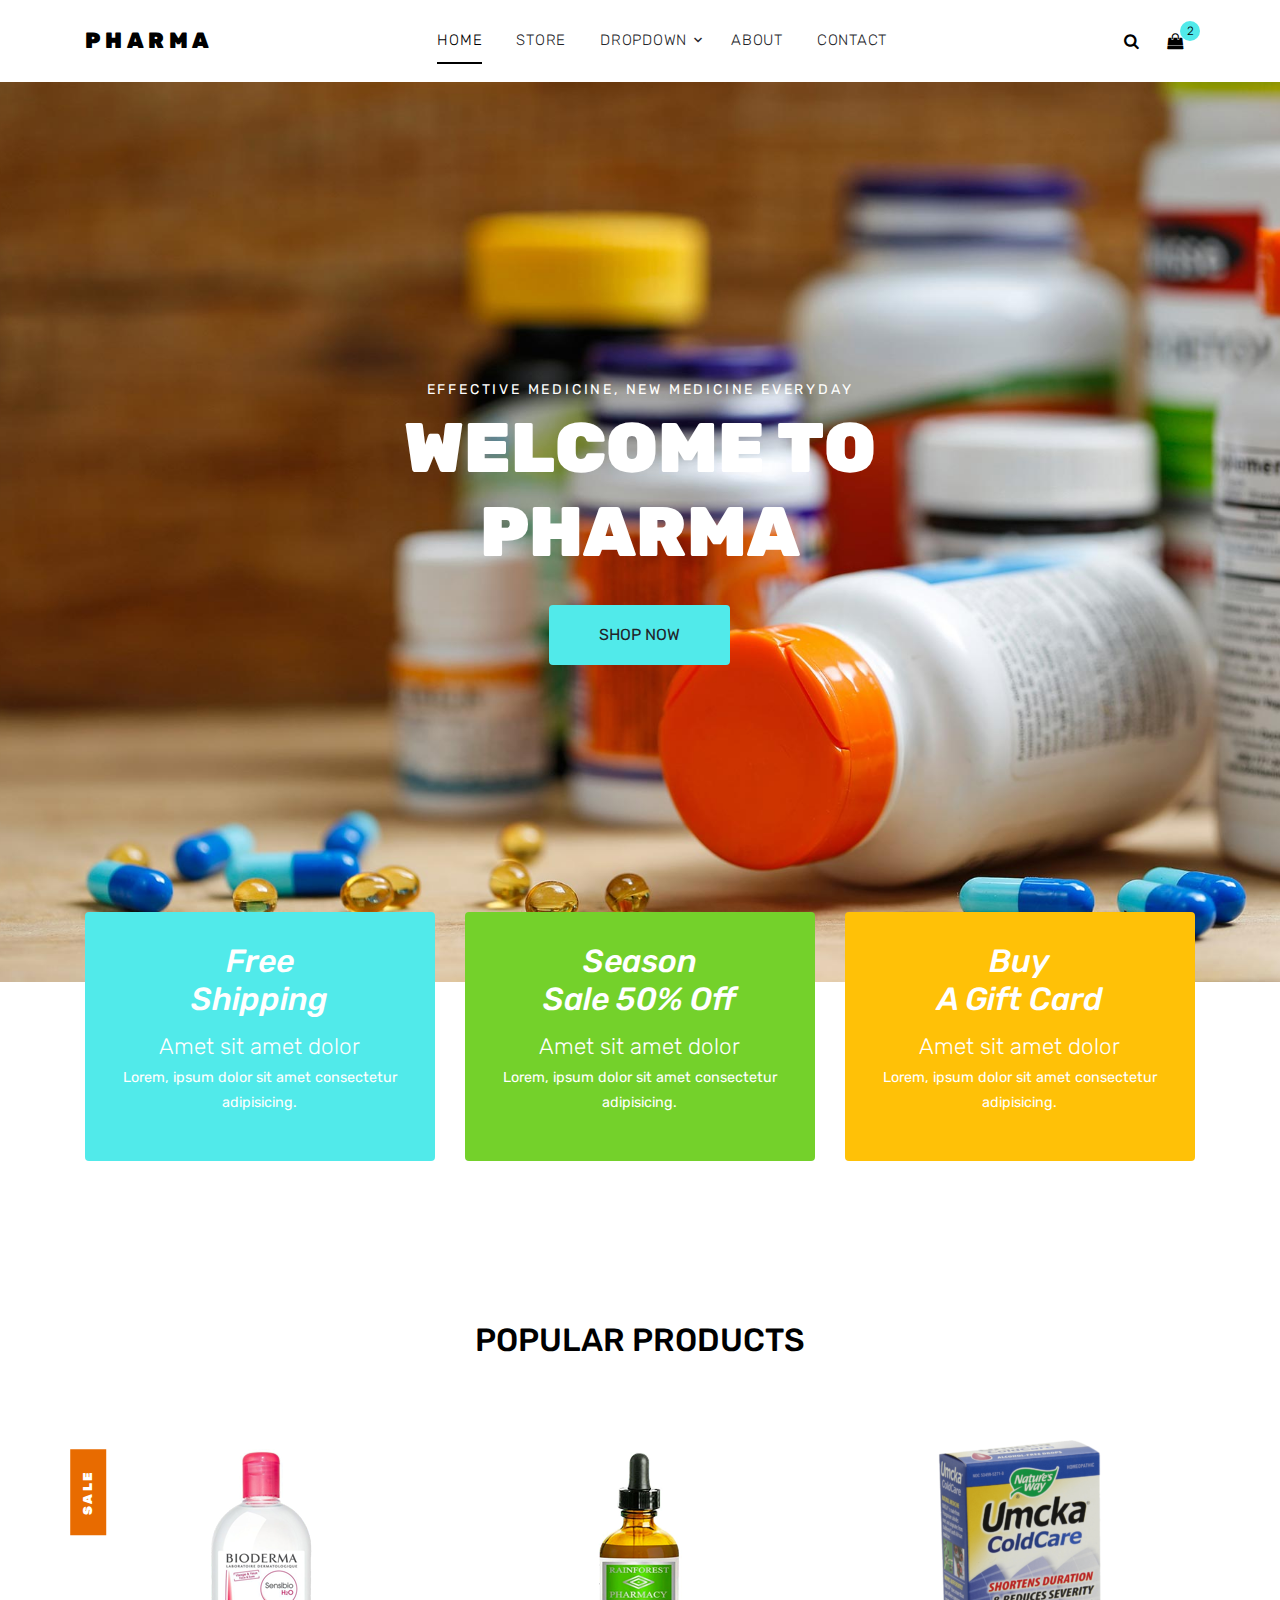
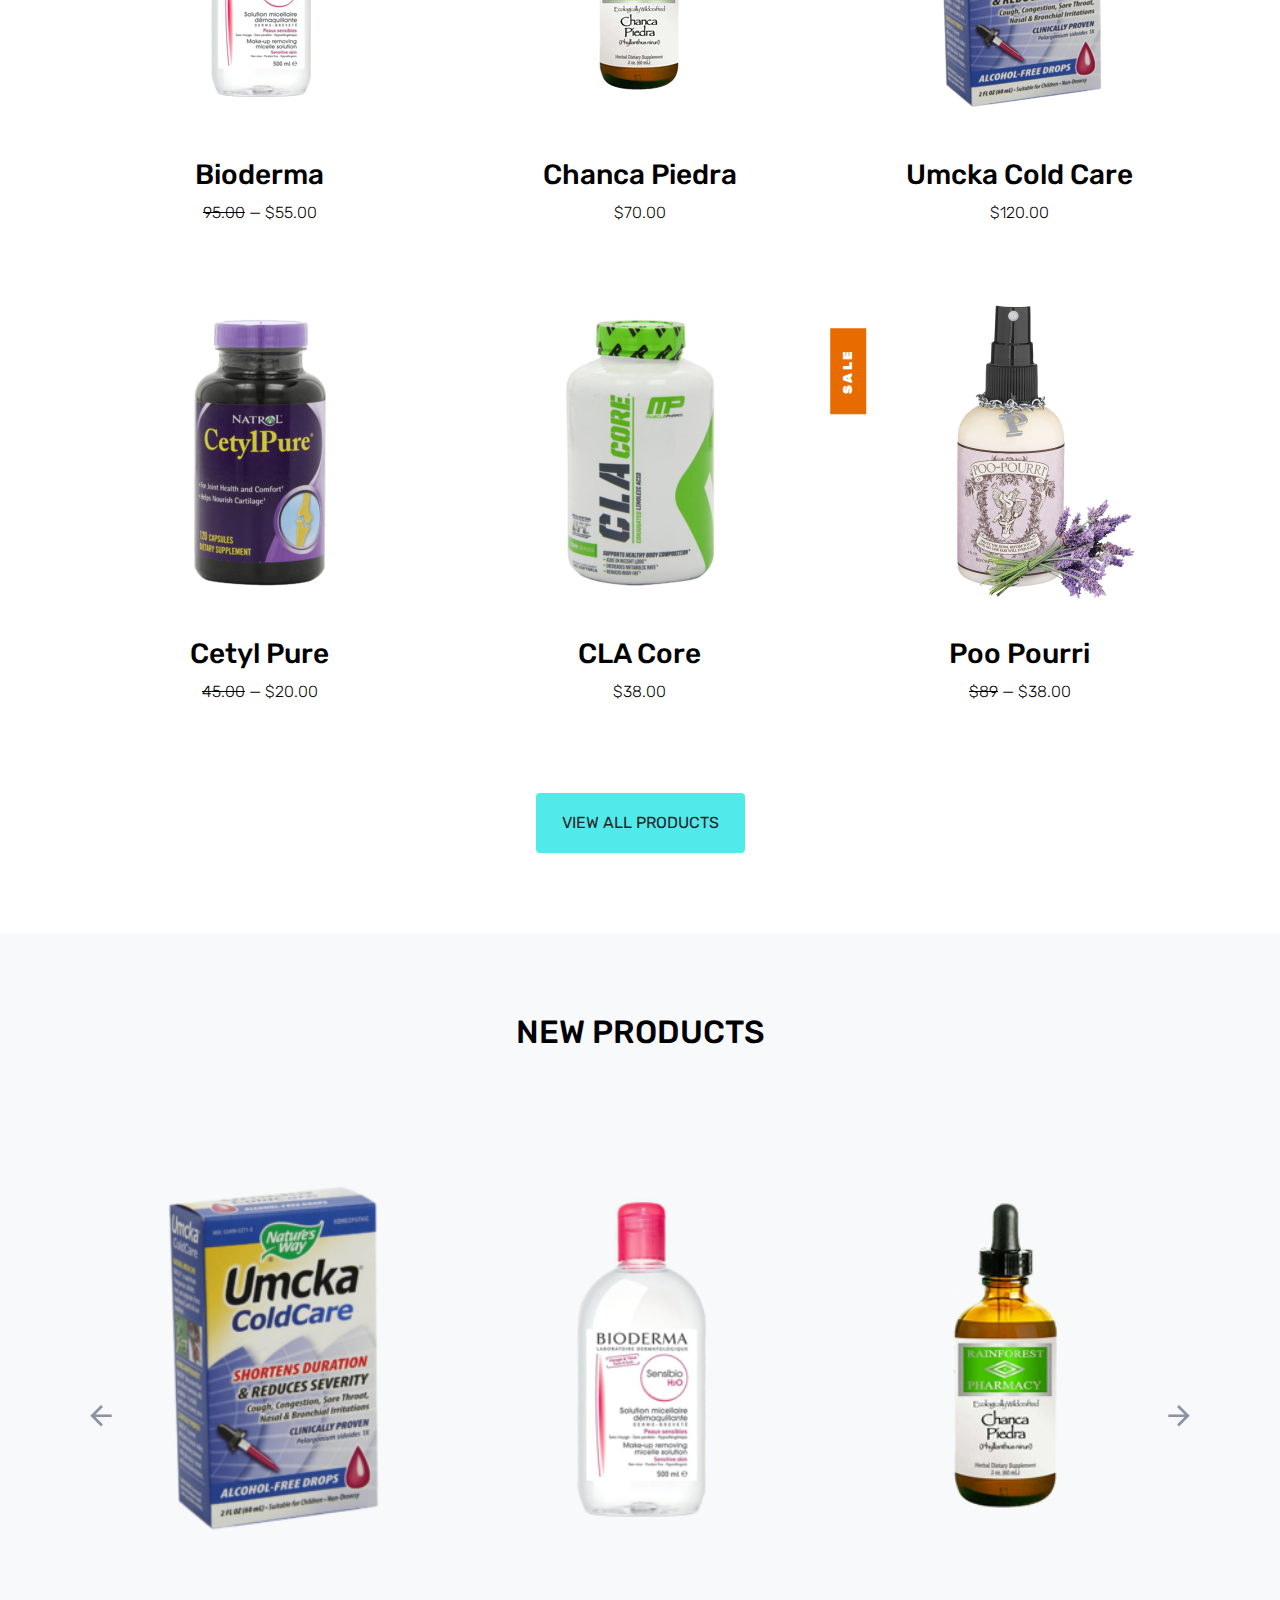
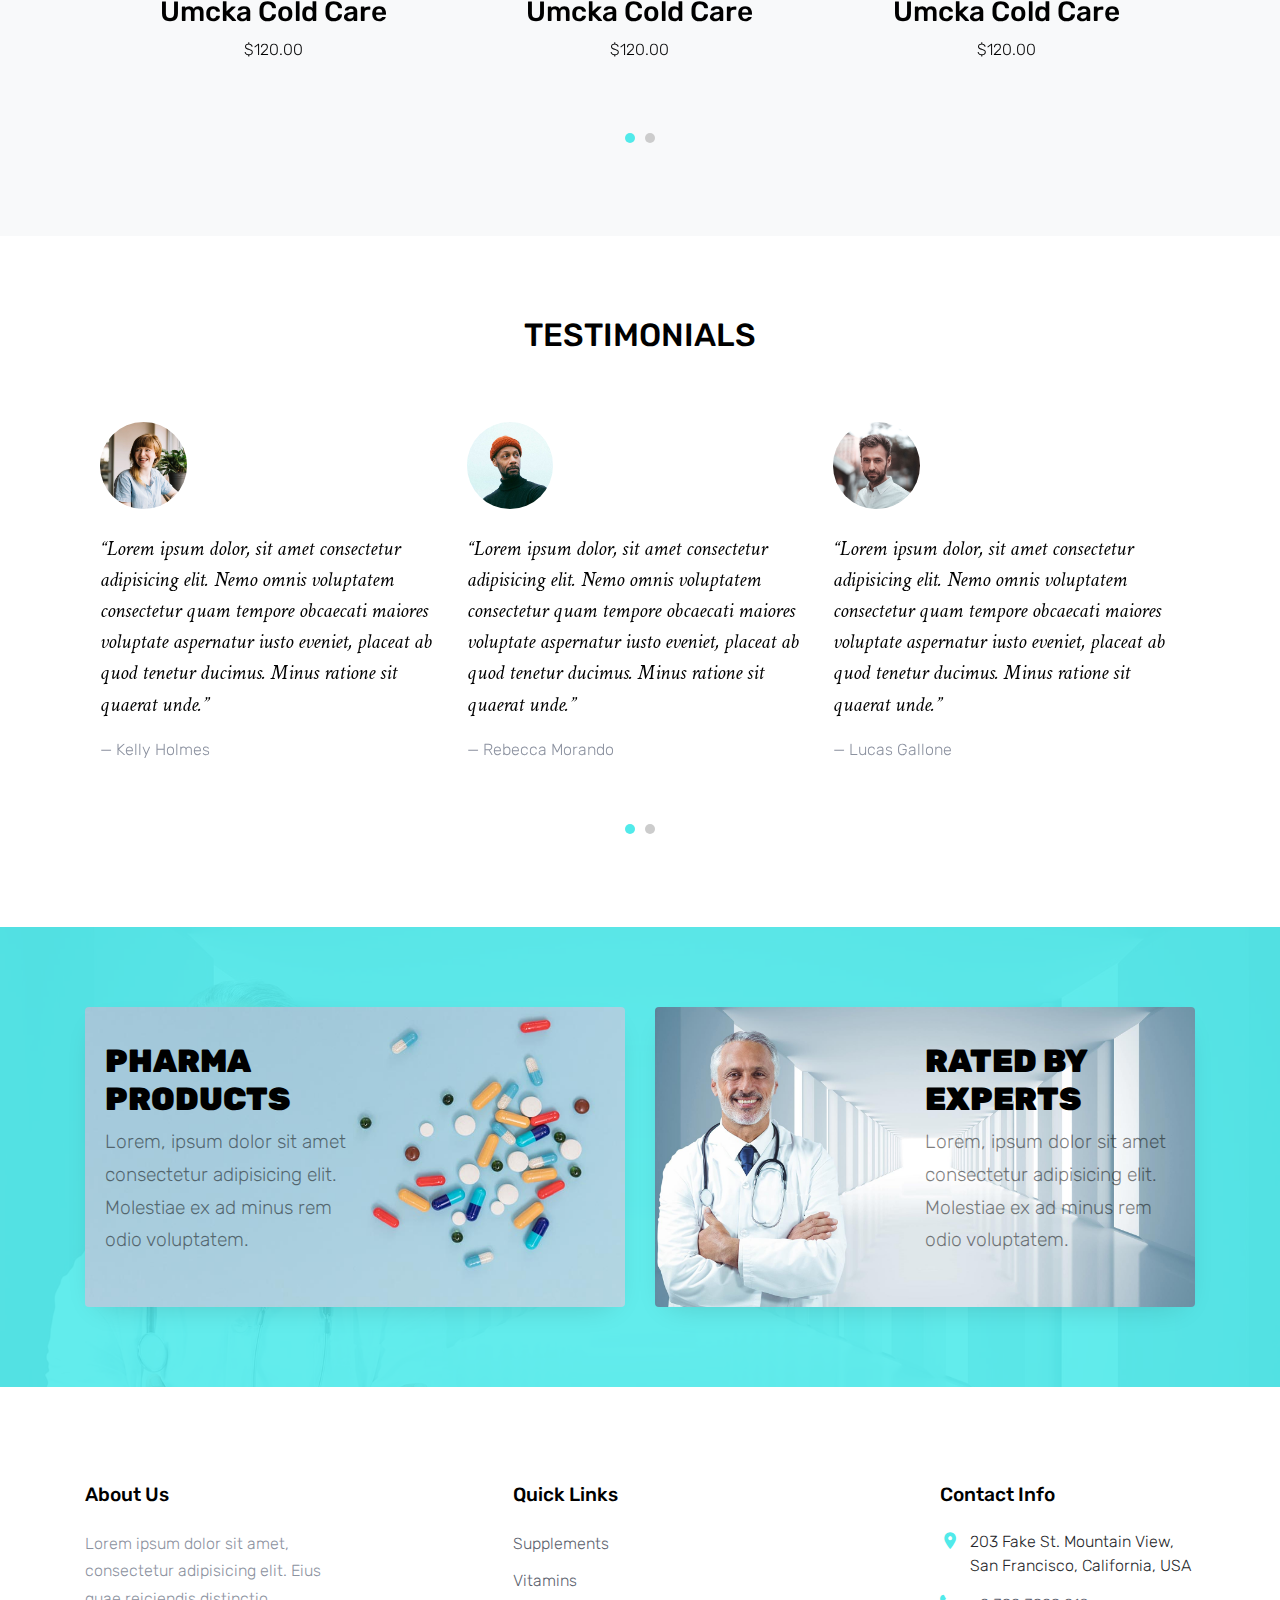
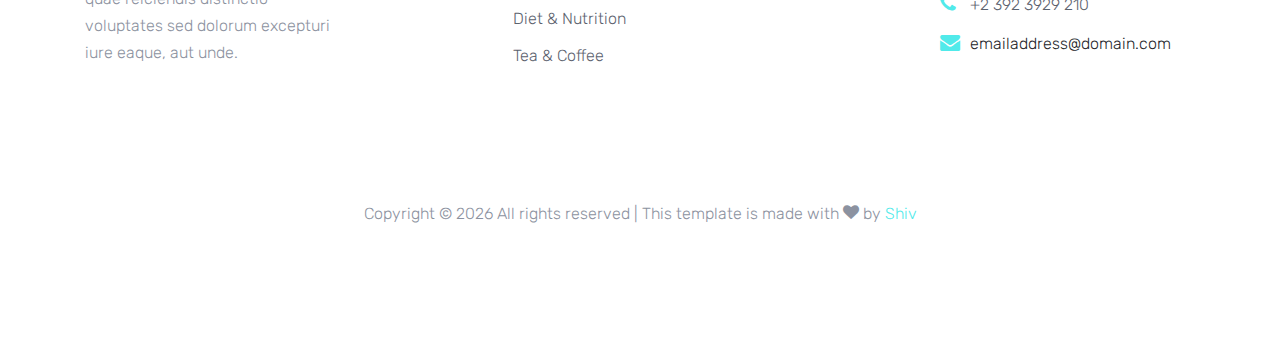
==== index.html @ 0d57f51a "initial commit" ====
<!DOCTYPE html>
<html lang="en">

<head>
  <title>Pharma &mdash;  Template</title>
  <meta charset="utf-8">
  <meta name="viewport" content="width=device-width, initial-scale=1, shrink-to-fit=no">

  <link href="https://fonts.googleapis.com/css?family=Rubik:400,700|Crimson+Text:400,400i" rel="stylesheet">
  <link rel="stylesheet" href="fonts/icomoon/style.css">

  <link rel="stylesheet" href="css/bootstrap.min.css">
  <link rel="stylesheet" href="css/magnific-popup.css">
  <link rel="stylesheet" href="css/jquery-ui.css">
  <link rel="stylesheet" href="css/owl.carousel.min.css">
  <link rel="stylesheet" href="css/owl.theme.default.min.css">


  <link rel="stylesheet" href="css/aos.css">

  <link rel="stylesheet" href="css/style.css">

</head>

<body>

  <div class="site-wrap">


    <div class="site-navbar py-2">

      <div class="search-wrap">
        <div class="container">
          <a href="#" class="search-close js-search-close"><span class="icon-close2"></span></a>
          <form action="#" method="post">
            <input type="text" class="form-control" placeholder="Search keyword and hit enter...">
          </form>
        </div>
      </div>

      <div class="container">
        <div class="d-flex align-items-center justify-content-between">
          <div class="logo">
            <div class="site-logo">
              <a href="index.html" class="js-logo-clone">Pharma</a>
            </div>
          </div>
          <div class="main-nav d-none d-lg-block">
            <nav class="site-navigation text-right text-md-center" role="navigation">
              <ul class="site-menu js-clone-nav d-none d-lg-block">
                <li class="active"><a href="index.html">Home</a></li>
                <li><a href="shop.html">Store</a></li>
                <li class="has-children">
                  <a href="#">Dropdown</a>
                  <ul class="dropdown">
                    <li><a href="#">Supplements</a></li>
                    <li class="has-children">
                      <a href="#">Vitamins</a>
                      <ul class="dropdown">
                        <li><a href="#">Supplements</a></li>
                        <li><a href="#">Vitamins</a></li>
                        <li><a href="#">Diet &amp; Nutrition</a></li>
                        <li><a href="#">Tea &amp; Coffee</a></li>
                      </ul>
                    </li>
                    <li><a href="#">Diet &amp; Nutrition</a></li>
                    <li><a href="#">Tea &amp; Coffee</a></li>
                    
                  </ul>
                </li>
                <li><a href="about.html">About</a></li>
                <li><a href="contact.html">Contact</a></li>
              </ul>
            </nav>
          </div>
          <div class="icons">
            <a href="#" class="icons-btn d-inline-block js-search-open"><span class="icon-search"></span></a>
            <a href="cart.html" class="icons-btn d-inline-block bag">
              <span class="icon-shopping-bag"></span>
              <span class="number">2</span>
            </a>
            <a href="#" class="site-menu-toggle js-menu-toggle ml-3 d-inline-block d-lg-none"><span
                class="icon-menu"></span></a>
          </div>
        </div>
      </div>
    </div>

    <div class="site-blocks-cover" style="background-image: url('images/hero_1.jpg');">
      <div class="container">
        <div class="row">
          <div class="col-lg-7 mx-auto order-lg-2 align-self-center">
            <div class="site-block-cover-content text-center">
              <h2 class="sub-title">Effective Medicine, New Medicine Everyday</h2>
              <h1>Welcome To Pharma</h1>
              <p>
                <a href="#" class="btn btn-primary px-5 py-3">Shop Now</a>
              </p>
            </div>
          </div>
        </div>
      </div>
    </div>

    <div class="site-section">
      <div class="container">
        <div class="row align-items-stretch section-overlap">
          <div class="col-md-6 col-lg-4 mb-4 mb-lg-0">
            <div class="banner-wrap bg-primary h-100">
              <a href="#" class="h-100">
                <h5>Free <br> Shipping</h5>
                <p>
                  Amet sit amet dolor
                  <strong>Lorem, ipsum dolor sit amet consectetur adipisicing.</strong>
                </p>
              </a>
            </div>
          </div>
          <div class="col-md-6 col-lg-4 mb-4 mb-lg-0">
            <div class="banner-wrap h-100">
              <a href="#" class="h-100">
                <h5>Season <br> Sale 50% Off</h5>
                <p>
                  Amet sit amet dolor
                  <strong>Lorem, ipsum dolor sit amet consectetur adipisicing.</strong>
                </p>
              </a>
            </div>
          </div>
          <div class="col-md-6 col-lg-4 mb-4 mb-lg-0">
            <div class="banner-wrap bg-warning h-100">
              <a href="#" class="h-100">
                <h5>Buy <br> A Gift Card</h5>
                <p>
                  Amet sit amet dolor
                  <strong>Lorem, ipsum dolor sit amet consectetur adipisicing.</strong>
                </p>
              </a>
            </div>
          </div>

        </div>
      </div>
    </div>

    <div class="site-section">
      <div class="container">
        <div class="row">
          <div class="title-section text-center col-12">
            <h2 class="text-uppercase">Popular Products</h2>
          </div>
        </div>

        <div class="row">
          <div class="col-sm-6 col-lg-4 text-center item mb-4">
            <span class="tag">Sale</span>
            <a href="shop-single.html"> <img src="images/product_01.png" alt="Image"></a>
            <h3 class="text-dark"><a href="shop-single.html">Bioderma</a></h3>
            <p class="price"><del>95.00</del> &mdash; $55.00</p>
          </div>
          <div class="col-sm-6 col-lg-4 text-center item mb-4">
            <a href="shop-single.html"> <img src="images/product_02.png" alt="Image"></a>
            <h3 class="text-dark"><a href="shop-single.html">Chanca Piedra</a></h3>
            <p class="price">$70.00</p>
          </div>
          <div class="col-sm-6 col-lg-4 text-center item mb-4">
            <a href="shop-single.html"> <img src="images/product_03.png" alt="Image"></a>
            <h3 class="text-dark"><a href="shop-single.html">Umcka Cold Care</a></h3>
            <p class="price">$120.00</p>
          </div>

          <div class="col-sm-6 col-lg-4 text-center item mb-4">

            <a href="shop-single.html"> <img src="images/product_04.png" alt="Image"></a>
            <h3 class="text-dark"><a href="shop-single.html">Cetyl Pure</a></h3>
            <p class="price"><del>45.00</del> &mdash; $20.00</p>
          </div>
          <div class="col-sm-6 col-lg-4 text-center item mb-4">
            <a href="shop-single.html"> <img src="images/product_05.png" alt="Image"></a>
            <h3 class="text-dark"><a href="shop-single.html">CLA Core</a></h3>
            <p class="price">$38.00</p>
          </div>
          <div class="col-sm-6 col-lg-4 text-center item mb-4">
            <span class="tag">Sale</span>
            <a href="shop-single.html"> <img src="images/product_06.png" alt="Image"></a>
            <h3 class="text-dark"><a href="shop-single.html">Poo Pourri</a></h3>
            <p class="price"><del>$89</del> &mdash; $38.00</p>
          </div>
        </div>
        <div class="row mt-5">
          <div class="col-12 text-center">
            <a href="shop.html" class="btn btn-primary px-4 py-3">View All Products</a>
          </div>
        </div>
      </div>
    </div>

    
    <div class="site-section bg-light">
      <div class="container">
        <div class="row">
          <div class="title-section text-center col-12">
            <h2 class="text-uppercase">New Products</h2>
          </div>
        </div>
        <div class="row">
          <div class="col-md-12 block-3 products-wrap">
            <div class="nonloop-block-3 owl-carousel">

              <div class="text-center item mb-4">
                <a href="shop-single.html"> <img src="images/product_03.png" alt="Image"></a>
                <h3 class="text-dark"><a href="shop-single.html">Umcka Cold Care</a></h3>
                <p class="price">$120.00</p>
              </div>

              <div class="text-center item mb-4">
                <a href="shop-single.html"> <img src="images/product_01.png" alt="Image"></a>
                <h3 class="text-dark"><a href="shop-single.html">Umcka Cold Care</a></h3>
                <p class="price">$120.00</p>
              </div>

              <div class="text-center item mb-4">
                <a href="shop-single.html"> <img src="images/product_02.png" alt="Image"></a>
                <h3 class="text-dark"><a href="shop-single.html">Umcka Cold Care</a></h3>
                <p class="price">$120.00</p>
              </div>

              <div class="text-center item mb-4">
                <a href="shop-single.html"> <img src="images/product_04.png" alt="Image"></a>
                <h3 class="text-dark"><a href="shop-single.html">Umcka Cold Care</a></h3>
                <p class="price">$120.00</p>
              </div>

            </div>
          </div>
        </div>
      </div>
    </div>

    <div class="site-section">
      <div class="container">
        <div class="row">
          <div class="title-section text-center col-12">
            <h2 class="text-uppercase">Testimonials</h2>
          </div>
        </div>
        <div class="row">
          <div class="col-md-12 block-3 products-wrap">
            <div class="nonloop-block-3 no-direction owl-carousel">
        
              <div class="testimony">
                <blockquote>
                  <img src="images/person_1.jpg" alt="Image" class="img-fluid w-25 mb-4 rounded-circle">
                  <p>&ldquo;Lorem ipsum dolor, sit amet consectetur adipisicing elit. Nemo omnis voluptatem consectetur quam tempore obcaecati maiores voluptate aspernatur iusto eveniet, placeat ab quod tenetur ducimus. Minus ratione sit quaerat unde.&rdquo;</p>
                </blockquote>

                <p>&mdash; Kelly Holmes</p>
              </div>
        
              <div class="testimony">
                <blockquote>
                  <img src="images/person_2.jpg" alt="Image" class="img-fluid w-25 mb-4 rounded-circle">
                  <p>&ldquo;Lorem ipsum dolor, sit amet consectetur adipisicing elit. Nemo omnis voluptatem consectetur quam tempore
                    obcaecati maiores voluptate aspernatur iusto eveniet, placeat ab quod tenetur ducimus. Minus ratione sit quaerat
                    unde.&rdquo;</p>
                </blockquote>
              
                <p>&mdash; Rebecca Morando</p>
              </div>
        
              <div class="testimony">
                <blockquote>
                  <img src="images/person_3.jpg" alt="Image" class="img-fluid w-25 mb-4 rounded-circle">
                  <p>&ldquo;Lorem ipsum dolor, sit amet consectetur adipisicing elit. Nemo omnis voluptatem consectetur quam tempore
                    obcaecati maiores voluptate aspernatur iusto eveniet, placeat ab quod tenetur ducimus. Minus ratione sit quaerat
                    unde.&rdquo;</p>
                </blockquote>
              
                <p>&mdash; Lucas Gallone</p>
              </div>
        
              <div class="testimony">
                <blockquote>
                  <img src="images/person_4.jpg" alt="Image" class="img-fluid w-25 mb-4 rounded-circle">
                  <p>&ldquo;Lorem ipsum dolor, sit amet consectetur adipisicing elit. Nemo omnis voluptatem consectetur quam tempore
                    obcaecati maiores voluptate aspernatur iusto eveniet, placeat ab quod tenetur ducimus. Minus ratione sit quaerat
                    unde.&rdquo;</p>
                </blockquote>
              
                <p>&mdash; Andrew Neel</p>
              </div>
        
            </div>
          </div>
        </div>
      </div>
    </div>

    <div class="site-section bg-secondary bg-image" style="background-image: url('images/bg_2.jpg');">
      <div class="container">
        <div class="row align-items-stretch">
          <div class="col-lg-6 mb-5 mb-lg-0">
            <a href="#" class="banner-1 h-100 d-flex" style="background-image: url('images/bg_1.jpg');">
              <div class="banner-1-inner align-self-center">
                <h2>Pharma Products</h2>
                <p>Lorem, ipsum dolor sit amet consectetur adipisicing elit. Molestiae ex ad minus rem odio voluptatem.
                </p>
              </div>
            </a>
          </div>
          <div class="col-lg-6 mb-5 mb-lg-0">
            <a href="#" class="banner-1 h-100 d-flex" style="background-image: url('images/bg_2.jpg');">
              <div class="banner-1-inner ml-auto  align-self-center">
                <h2>Rated by Experts</h2>
                <p>Lorem, ipsum dolor sit amet consectetur adipisicing elit. Molestiae ex ad minus rem odio voluptatem.
                </p>
              </div>
            </a>
          </div>
        </div>
      </div>
    </div>


    <footer class="site-footer">
      <div class="container">
        <div class="row">
          <div class="col-md-6 col-lg-3 mb-4 mb-lg-0">

            <div class="block-7">
              <h3 class="footer-heading mb-4">About Us</h3>
              <p>Lorem ipsum dolor sit amet, consectetur adipisicing elit. Eius quae reiciendis distinctio voluptates
                sed dolorum excepturi iure eaque, aut unde.</p>
            </div>

          </div>
          <div class="col-lg-3 mx-auto mb-5 mb-lg-0">
            <h3 class="footer-heading mb-4">Quick Links</h3>
            <ul class="list-unstyled">
              <li><a href="#">Supplements</a></li>
              <li><a href="#">Vitamins</a></li>
              <li><a href="#">Diet &amp; Nutrition</a></li>
              <li><a href="#">Tea &amp; Coffee</a></li>
            </ul>
          </div>

          <div class="col-md-6 col-lg-3">
            <div class="block-5 mb-5">
              <h3 class="footer-heading mb-4">Contact Info</h3>
              <ul class="list-unstyled">
                <li class="address">203 Fake St. Mountain View, San Francisco, California, USA</li>
                <li class="phone"><a href="tel://23923929210">+2 392 3929 210</a></li>
                <li class="email">emailaddress@domain.com</li>
              </ul>
            </div>


          </div>
        </div>
        <div class="row pt-5 mt-5 text-center">
          <div class="col-md-12">
            <p>
             
              Copyright &copy;
              <script>document.write(new Date().getFullYear());</script> All rights reserved | This template is made
              with <i class="icon-heart" aria-hidden="true"></i> by <a href="https://colorlib.com" target="_blank"
                class="text-primary">Shiv</a>
              
            </p>
          </div>

        </div>
      </div>
    </footer>
  </div>

  <script src="js/jquery-3.3.1.min.js"></script>
  <script src="js/jquery-ui.js"></script>
  <script src="js/popper.min.js"></script>
  <script src="js/bootstrap.min.js"></script>
  <script src="js/owl.carousel.min.js"></script>
  <script src="js/jquery.magnific-popup.min.js"></script>
  <script src="js/aos.js"></script>

  <script src="js/main.js"></script>

</body>

</html>
---- fonts/icomoon/style.css ----
@font-face {
  font-family: 'icomoon';
  src:  url('fonts/icomoon.eot?10si43');
  src:  url('fonts/icomoon.eot?10si43#iefix') format('embedded-opentype'),
    url('fonts/icomoon.ttf?10si43') format('truetype'),
    url('fonts/icomoon.woff?10si43') format('woff'),
    url('fonts/icomoon.svg?10si43#icomoon') format('svg');
  font-weight: normal;
  font-style: normal;
}

[class^="icon-"], [class*=" icon-"] {
  /* use !important to prevent issues with browser extensions that change fonts */
  font-family: 'icomoon' !important;
  speak: none;
  font-style: normal;
  font-weight: normal;
  font-variant: normal;
  text-transform: none;
  line-height: 1;

  /* Better Font Rendering =========== */
  -webkit-font-smoothing: antialiased;
  -moz-osx-font-smoothing: grayscale;
}

.icon-asterisk:before {
  content: "\f069";
}
.icon-plus:before {
  content: "\f067";
}
.icon-question:before {
  content: "\f128";
}
.icon-minus:before {
  content: "\f068";
}
.icon-glass:before {
  content: "\f000";
}
.icon-music:before {
  content: "\f001";
}
.icon-search:before {
  content: "\f002";
}
.icon-envelope-o:before {
  content: "\f003";
}
.icon-heart:before {
  content: "\f004";
}
.icon-star:before {
  content: "\f005";
}
.icon-star-o:before {
  content: "\f006";
}
.icon-user:before {
  content: "\f007";
}
.icon-film:before {
  content: "\f008";
}
.icon-th-large:before {
  content: "\f009";
}
.icon-th:before {
  content: "\f00a";
}
.icon-th-list:before {
  content: "\f00b";
}
.icon-check:before {
  content: "\f00c";
}
.icon-close:before {
  content: "\f00d";
}
.icon-remove:before {
  content: "\f00d";
}
.icon-times:before {
  content: "\f00d";
}
.icon-search-plus:before {
  content: "\f00e";
}
.icon-search-minus:before {
  content: "\f010";
}
.icon-power-off:before {
  content: "\f011";
}
.icon-signal:before {
  content: "\f012";
}
.icon-cog:before {
  content: "\f013";
}
.icon-gear:before {
  content: "\f013";
}
.icon-trash-o:before {
  content: "\f014";
}
.icon-home:before {
  content: "\f015";
}
.icon-file-o:before {
  content: "\f016";
}
.icon-clock-o:before {
  content: "\f017";
}
.icon-road:before {
  content: "\f018";
}
.icon-download:before {
  content: "\f019";
}
.icon-arrow-circle-o-down:before {
  content: "\f01a";
}
.icon-arrow-circle-o-up:before {
  content: "\f01b";
}
.icon-inbox:before {
  content: "\f01c";
}
.icon-play-circle-o:before {
  content: "\f01d";
}
.icon-repeat:before {
  content: "\f01e";
}
.icon-rotate-right:before {
  content: "\f01e";
}
.icon-refresh:before {
  content: "\f021";
}
.icon-list-alt:before {
  content: "\f022";
}
.icon-lock:before {
  content: "\f023";
}
.icon-flag:before {
  content: "\f024";
}
.icon-headphones:before {
  content: "\f025";
}
.icon-volume-off:before {
  content: "\f026";
}
.icon-volume-down:before {
  content: "\f027";
}
.icon-volume-up:before {
  content: "\f028";
}
.icon-qrcode:before {
  content: "\f029";
}
.icon-barcode:before {
  content: "\f02a";
}
.icon-tag:before {
  content: "\f02b";
}
.icon-tags:before {
  content: "\f02c";
}
.icon-book:before {
  content: "\f02d";
}
.icon-bookmark:before {
  content: "\f02e";
}
.icon-print:before {
  content: "\f02f";
}
.icon-camera:before {
  content: "\f030";
}
.icon-font:before {
  content: "\f031";
}
.icon-bold:before {
  content: "\f032";
}
.icon-italic:before {
  content: "\f033";
}
.icon-text-height:before {
  content: "\f034";
}
.icon-text-width:before {
  content: "\f035";
}
.icon-align-left:before {
  content: "\f036";
}
.icon-align-center:before {
  content: "\f037";
}
.icon-align-right:before {
  content: "\f038";
}
.icon-align-justify:before {
  content: "\f039";
}
.icon-list:before {
  content: "\f03a";
}
.icon-dedent:before {
  content: "\f03b";
}
.icon-outdent:before {
  content: "\f03b";
}
.icon-indent:before {
  content: "\f03c";
}
.icon-video-camera:before {
  content: "\f03d";
}
.icon-image:before {
  content: "\f03e";
}
.icon-photo:before {
  content: "\f03e";
}
.icon-picture-o:before {
  content: "\f03e";
}
.icon-pencil:before {
  content: "\f040";
}
.icon-map-marker:before {
  content: "\f041";
}
.icon-adjust:before {
  content: "\f042";
}
.icon-tint:before {
  content: "\f043";
}
.icon-edit:before {
  content: "\f044";
}
.icon-pencil-square-o:before {
  content: "\f044";
}
.icon-share-square-o:before {
  content: "\f045";
}
.icon-check-square-o:before {
  content: "\f046";
}
.icon-arrows:before {
  content: "\f047";
}
.icon-step-backward:before {
  content: "\f048";
}
.icon-fast-backward:before {
  content: "\f049";
}
.icon-backward:before {
  content: "\f04a";
}
.icon-play:before {
  content: "\f04b";
}
.icon-pause:before {
  content: "\f04c";
}
.icon-stop:before {
  content: "\f04d";
}
.icon-forward:before {
  content: "\f04e";
}
.icon-fast-forward:before {
  content: "\f050";
}
.icon-step-forward:before {
  content: "\f051";
}
.icon-eject:before {
  content: "\f052";
}
.icon-chevron-left:before {
  content: "\f053";
}
.icon-chevron-right:before {
  content: "\f054";
}
.icon-plus-circle:before {
  content: "\f055";
}
.icon-minus-circle:before {
  content: "\f056";
}
.icon-times-circle:before {
  content: "\f057";
}
.icon-check-circle:before {
  content: "\f058";
}
.icon-question-circle:before {
  content: "\f059";
}
.icon-info-circle:before {
  content: "\f05a";
}
.icon-crosshairs:before {
  content: "\f05b";
}
.icon-times-circle-o:before {
  content: "\f05c";
}
.icon-check-circle-o:before {
  content: "\f05d";
}
.icon-ban:before {
  content: "\f05e";
}
.icon-arrow-left:before {
  content: "\f060";
}
.icon-arrow-right:before {
  content: "\f061";
}
.icon-arrow-up:before {
  content: "\f062";
}
.icon-arrow-down:before {
  content: "\f063";
}
.icon-mail-forward:before {
  content: "\f064";
}
.icon-share:before {
  content: "\f064";
}
.icon-expand:before {
  content: "\f065";
}
.icon-compress:before {
  content: "\f066";
}
.icon-exclamation-circle:before {
  content: "\f06a";
}
.icon-gift:before {
  content: "\f06b";
}
.icon-leaf:before {
  content: "\f06c";
}
.icon-fire:before {
  content: "\f06d";
}
.icon-eye:before {
  content: "\f06e";
}
.icon-eye-slash:before {
  content: "\f070";
}
.icon-exclamation-triangle:before {
  content: "\f071";
}
.icon-warning:before {
  content: "\f071";
}
.icon-plane:before {
  content: "\f072";
}
.icon-calendar:before {
  content: "\f073";
}
.icon-random:before {
  content: "\f074";
}
.icon-comment:before {
  content: "\f075";
}
.icon-magnet:before {
  content: "\f076";
}
.icon-chevron-up:before {
  content: "\f077";
}
.icon-chevron-down:before {
  content: "\f078";
}
.icon-retweet:before {
  content: "\f079";
}
.icon-shopping-cart:before {
  content: "\f07a";
}
.icon-folder:before {
  content: "\f07b";
}
.icon-folder-open:before {
  content: "\f07c";
}
.icon-arrows-v:before {
  content: "\f07d";
}
.icon-arrows-h:before {
  content: "\f07e";
}
.icon-bar-chart:before {
  content: "\f080";
}
.icon-bar-chart-o:before {
  content: "\f080";
}
.icon-twitter-square:before {
  content: "\f081";
}
.icon-facebook-square:before {
  content: "\f082";
}
.icon-camera-retro:before {
  content: "\f083";
}
.icon-key:before {
  content: "\f084";
}
.icon-cogs:before {
  content: "\f085";
}
.icon-gears:before {
  content: "\f085";
}
.icon-comments:before {
  content: "\f086";
}
.icon-thumbs-o-up:before {
  content: "\f087";
}
.icon-thumbs-o-down:before {
  content: "\f088";
}
.icon-star-half:before {
  content: "\f089";
}
.icon-heart-o:before {
  content: "\f08a";
}
.icon-sign-out:before {
  content: "\f08b";
}
.icon-linkedin-square:before {
  content: "\f08c";
}
.icon-thumb-tack:before {
  content: "\f08d";
}
.icon-external-link:before {
  content: "\f08e";
}
.icon-sign-in:before {
  content: "\f090";
}
.icon-trophy:before {
  content: "\f091";
}
.icon-github-square:before {
  content: "\f092";
}
.icon-upload:before {
  content: "\f093";
}
.icon-lemon-o:before {
  content: "\f094";
}
.icon-phone:before {
  content: "\f095";
}
.icon-square-o:before {
  content: "\f096";
}
.icon-bookmark-o:before {
  content: "\f097";
}
.icon-phone-square:before {
  content: "\f098";
}
.icon-twitter:before {
  content: "\f099";
}
.icon-facebook:before {
  content: "\f09a";
}
.icon-facebook-f:before {
  content: "\f09a";
}
.icon-github:before {
  content: "\f09b";
}
.icon-unlock:before {
  content: "\f09c";
}
.icon-credit-card:before {
  content: "\f09d";
}
.icon-feed:before {
  content: "\f09e";
}
.icon-rss:before {
  content: "\f09e";
}
.icon-hdd-o:before {
  content: "\f0a0";
}
.icon-bullhorn:before {
  content: "\f0a1";
}
.icon-bell-o:before {
  content: "\f0a2";
}
.icon-certificate:before {
  content: "\f0a3";
}
.icon-hand-o-right:before {
  content: "\f0a4";
}
.icon-hand-o-left:before {
  content: "\f0a5";
}
.icon-hand-o-up:before {
  content: "\f0a6";
}
.icon-hand-o-down:before {
  content: "\f0a7";
}
.icon-arrow-circle-left:before {
  content: "\f0a8";
}
.icon-arrow-circle-right:before {
  content: "\f0a9";
}
.icon-arrow-circle-up:before {
  content: "\f0aa";
}
.icon-arrow-circle-down:before {
  content: "\f0ab";
}
.icon-globe:before {
  content: "\f0ac";
}
.icon-wrench:before {
  content: "\f0ad";
}
.icon-tasks:before {
  content: "\f0ae";
}
.icon-filter:before {
  content: "\f0b0";
}
.icon-briefcase:before {
  content: "\f0b1";
}
.icon-arrows-alt:before {
  content: "\f0b2";
}
.icon-group:before {
  content: "\f0c0";
}
.icon-users:before {
  content: "\f0c0";
}
.icon-chain:before {
  content: "\f0c1";
}
.icon-link:before {
  content: "\f0c1";
}
.icon-cloud:before {
  content: "\f0c2";
}
.icon-flask:before {
  content: "\f0c3";
}
.icon-cut:before {
  content: "\f0c4";
}
.icon-scissors:before {
  content: "\f0c4";
}
.icon-copy:before {
  content: "\f0c5";
}
.icon-files-o:before {
  content: "\f0c5";
}
.icon-paperclip:before {
  content: "\f0c6";
}
.icon-floppy-o:before {
  content: "\f0c7";
}
.icon-save:before {
  content: "\f0c7";
}
.icon-square:before {
  content: "\f0c8";
}
.icon-bars:before {
  content: "\f0c9";
}
.icon-navicon:before {
  content: "\f0c9";
}
.icon-reorder:before {
  content: "\f0c9";
}
.icon-list-ul:before {
  content: "\f0ca";
}
.icon-list-ol:before {
  content: "\f0cb";
}
.icon-strikethrough:before {
  content: "\f0cc";
}
.icon-underline:before {
  content: "\f0cd";
}
.icon-table:before {
  content: "\f0ce";
}
.icon-magic:before {
  content: "\f0d0";
}
.icon-truck:before {
  content: "\f0d1";
}
.icon-pinterest:before {
  content: "\f0d2";
}
.icon-pinterest-square:before {
  content: "\f0d3";
}
.icon-google-plus-square:before {
  content: "\f0d4";
}
.icon-google-plus:before {
  content: "\f0d5";
}
.icon-money:before {
  content: "\f0d6";
}
.icon-caret-down:before {
  content: "\f0d7";
}
.icon-caret-up:before {
  content: "\f0d8";
}
.icon-caret-left:before {
  content: "\f0d9";
}
.icon-caret-right:before {
  content: "\f0da";
}
.icon-columns:before {
  content: "\f0db";
}
.icon-sort:before {
  content: "\f0dc";
}
.icon-unsorted:before {
  content: "\f0dc";
}
.icon-sort-desc:before {
  content: "\f0dd";
}
.icon-sort-down:before {
  content: "\f0dd";
}
.icon-sort-asc:before {
  content: "\f0de";
}
.icon-sort-up:before {
  content: "\f0de";
}
.icon-envelope:before {
  content: "\f0e0";
}
.icon-linkedin:before {
  content: "\f0e1";
}
.icon-rotate-left:before {
  content: "\f0e2";
}
.icon-undo:before {
  content: "\f0e2";
}
.icon-gavel:before {
  content: "\f0e3";
}
.icon-legal:before {
  content: "\f0e3";
}
.icon-dashboard:before {
  content: "\f0e4";
}
.icon-tachometer:before {
  content: "\f0e4";
}
.icon-comment-o:before {
  content: "\f0e5";
}
.icon-comments-o:before {
  content: "\f0e6";
}
.icon-bolt:before {
  content: "\f0e7";
}
.icon-flash:before {
  content: "\f0e7";
}
.icon-sitemap:before {
  content: "\f0e8";
}
.icon-umbrella:before {
  content: "\f0e9";
}
.icon-clipboard:before {
  content: "\f0ea";
}
.icon-paste:before {
  content: "\f0ea";
}
.icon-lightbulb-o:before {
  content: "\f0eb";
}
.icon-exchange:before {
  content: "\f0ec";
}
.icon-cloud-download:before {
  content: "\f0ed";
}
.icon-cloud-upload:before {
  content: "\f0ee";
}
.icon-user-md:before {
  content: "\f0f0";
}
.icon-stethoscope:before {
  content: "\f0f1";
}
.icon-suitcase:before {
  content: "\f0f2";
}
.icon-bell:before {
  content: "\f0f3";
}
.icon-coffee:before {
  content: "\f0f4";
}
.icon-cutlery:before {
  content: "\f0f5";
}
.icon-file-text-o:before {
  content: "\f0f6";
}
.icon-building-o:before {
  content: "\f0f7";
}
.icon-hospital-o:before {
  content: "\f0f8";
}
.icon-ambulance:before {
  content: "\f0f9";
}
.icon-medkit:before {
  content: "\f0fa";
}
.icon-fighter-jet:before {
  content: "\f0fb";
}
.icon-beer:before {
  content: "\f0fc";
}
.icon-h-square:before {
  content: "\f0fd";
}
.icon-plus-square:before {
  content: "\f0fe";
}
.icon-angle-double-left:before {
  content: "\f100";
}
.icon-angle-double-right:before {
  content: "\f101";
}
.icon-angle-double-up:before {
  content: "\f102";
}
.icon-angle-double-down:before {
  content: "\f103";
}
.icon-angle-left:before {
  content: "\f104";
}
.icon-angle-right:before {
  content: "\f105";
}
.icon-angle-up:before {
  content: "\f106";
}
.icon-angle-down:before {
  content: "\f107";
}
.icon-desktop:before {
  content: "\f108";
}
.icon-laptop:before {
  content: "\f109";
}
.icon-tablet:before {
  content: "\f10a";
}
.icon-mobile:before {
  content: "\f10b";
}
.icon-mobile-phone:before {
  content: "\f10b";
}
.icon-circle-o:before {
  content: "\f10c";
}
.icon-quote-left:before {
  content: "\f10d";
}
.icon-quote-right:before {
  content: "\f10e";
}
.icon-spinner:before {
  content: "\f110";
}
.icon-circle:before {
  content: "\f111";
}
.icon-mail-reply:before {
  content: "\f112";
}
.icon-reply:before {
  content: "\f112";
}
.icon-github-alt:before {
  content: "\f113";
}
.icon-folder-o:before {
  content: "\f114";
}
.icon-folder-open-o:before {
  content: "\f115";
}
.icon-smile-o:before {
  content: "\f118";
}
.icon-frown-o:before {
  content: "\f119";
}
.icon-meh-o:before {
  content: "\f11a";
}
.icon-gamepad:before {
  content: "\f11b";
}
.icon-keyboard-o:before {
  content: "\f11c";
}
.icon-flag-o:before {
  content: "\f11d";
}
.icon-flag-checkered:before {
  content: "\f11e";
}
.icon-terminal:before {
  content: "\f120";
}
.icon-code:before {
  content: "\f121";
}
.icon-mail-reply-all:before {
  content: "\f122";
}
.icon-reply-all:before {
  content: "\f122";
}
.icon-star-half-empty:before {
  content: "\f123";
}
.icon-star-half-full:before {
  content: "\f123";
}
.icon-star-half-o:before {
  content: "\f123";
}
.icon-location-arrow:before {
  content: "\f124";
}
.icon-crop:before {
  content: "\f125";
}
.icon-code-fork:before {
  content: "\f126";
}
.icon-chain-broken:before {
  content: "\f127";
}
.icon-unlink:before {
  content: "\f127";
}
.icon-info:before {
  content: "\f129";
}
.icon-exclamation:before {
  content: "\f12a";
}
.icon-superscript:before {
  content: "\f12b";
}
.icon-subscript:before {
  content: "\f12c";
}
.icon-eraser:before {
  content: "\f12d";
}
.icon-puzzle-piece:before {
  content: "\f12e";
}
.icon-microphone:before {
  content: "\f130";
}
.icon-microphone-slash:before {
  content: "\f131";
}
.icon-shield:before {
  content: "\f132";
}
.icon-calendar-o:before {
  content: "\f133";
}
.icon-fire-extinguisher:before {
  content: "\f134";
}
.icon-rocket:before {
  content: "\f135";
}
.icon-maxcdn:before {
  content: "\f136";
}
.icon-chevron-circle-left:before {
  content: "\f137";
}
.icon-chevron-circle-right:before {
  content: "\f138";
}
.icon-chevron-circle-up:before {
  content: "\f139";
}
.icon-chevron-circle-down:before {
  content: "\f13a";
}
.icon-html5:before {
  content: "\f13b";
}
.icon-css3:before {
  content: "\f13c";
}
.icon-anchor:before {
  content: "\f13d";
}
.icon-unlock-alt:before {
  content: "\f13e";
}
.icon-bullseye:before {
  content: "\f140";
}
.icon-ellipsis-h:before {
  content: "\f141";
}
.icon-ellipsis-v:before {
  content: "\f142";
}
.icon-rss-square:before {
  content: "\f143";
}
.icon-play-circle:before {
  content: "\f144";
}
.icon-ticket:before {
  content: "\f145";
}
.icon-minus-square:before {
  content: "\f146";
}
.icon-minus-square-o:before {
  content: "\f147";
}
.icon-level-up:before {
  content: "\f148";
}
.icon-level-down:before {
  content: "\f149";
}
.icon-check-square:before {
  content: "\f14a";
}
.icon-pencil-square:before {
  content: "\f14b";
}
.icon-external-link-square:before {
  content: "\f14c";
}
.icon-share-square:before {
  content: "\f14d";
}
.icon-compass:before {
  content: "\f14e";
}
.icon-caret-square-o-down:before {
  content: "\f150";
}
.icon-toggle-down:before {
  content: "\f150";
}
.icon-caret-square-o-up:before {
  content: "\f151";
}
.icon-toggle-up:before {
  content: "\f151";
}
.icon-caret-square-o-right:before {
  content: "\f152";
}
.icon-toggle-right:before {
  content: "\f152";
}
.icon-eur:before {
  content: "\f153";
}
.icon-euro:before {
  content: "\f153";
}
.icon-gbp:before {
  content: "\f154";
}
.icon-dollar:before {
  content: "\f155";
}
.icon-usd:before {
  content: "\f155";
}
.icon-inr:before {
  content: "\f156";
}
.icon-rupee:before {
  content: "\f156";
}
.icon-cny:before {
  content: "\f157";
}
.icon-jpy:before {
  content: "\f157";
}
.icon-rmb:before {
  content: "\f157";
}
.icon-yen:before {
  content: "\f157";
}
.icon-rouble:before {
  content: "\f158";
}
.icon-rub:before {
  content: "\f158";
}
.icon-ruble:before {
  content: "\f158";
}
.icon-krw:before {
  content: "\f159";
}
.icon-won:before {
  content: "\f159";
}
.icon-bitcoin:before {
  content: "\f15a";
}
.icon-btc:before {
  content: "\f15a";
}
.icon-file:before {
  content: "\f15b";
}
.icon-file-text:before {
  content: "\f15c";
}
.icon-sort-alpha-asc:before {
  content: "\f15d";
}
.icon-sort-alpha-desc:before {
  content: "\f15e";
}
.icon-sort-amount-asc:before {
  content: "\f160";
}
.icon-sort-amount-desc:before {
  content: "\f161";
}
.icon-sort-numeric-asc:before {
  content: "\f162";
}
.icon-sort-numeric-desc:before {
  content: "\f163";
}
.icon-thumbs-up:before {
  content: "\f164";
}
.icon-thumbs-down:before {
  content: "\f165";
}
.icon-youtube-square:before {
  content: "\f166";
}
.icon-youtube:before {
  content: "\f167";
}
.icon-xing:before {
  content: "\f168";
}
.icon-xing-square:before {
  content: "\f169";
}
.icon-youtube-play:before {
  content: "\f16a";
}
.icon-dropbox:before {
  content: "\f16b";
}
.icon-stack-overflow:before {
  content: "\f16c";
}
.icon-instagram:before {
  content: "\f16d";
}
.icon-flickr:before {
  content: "\f16e";
}
.icon-adn:before {
  content: "\f170";
}
.icon-bitbucket:before {
  content: "\f171";
}
.icon-bitbucket-square:before {
  content: "\f172";
}
.icon-tumblr:before {
  content: "\f173";
}
.icon-tumblr-square:before {
  content: "\f174";
}
.icon-long-arrow-down:before {
  content: "\f175";
}
.icon-long-arrow-up:before {
  content: "\f176";
}
.icon-long-arrow-left:before {
  content: "\f177";
}
.icon-long-arrow-right:before {
  content: "\f178";
}
.icon-apple:before {
  content: "\f179";
}
.icon-windows:before {
  content: "\f17a";
}
.icon-android:before {
  content: "\f17b";
}
.icon-linux:before {
  content: "\f17c";
}
.icon-dribbble:before {
  content: "\f17d";
}
.icon-skype:before {
  content: "\f17e";
}
.icon-foursquare:before {
  content: "\f180";
}
.icon-trello:before {
  content: "\f181";
}
.icon-female:before {
  content: "\f182";
}
.icon-male:before {
  content: "\f183";
}
.icon-gittip:before {
  content: "\f184";
}
.icon-gratipay:before {
  content: "\f184";
}
.icon-sun-o:before {
  content: "\f185";
}
.icon-moon-o:before {
  content: "\f186";
}
.icon-archive:before {
  content: "\f187";
}
.icon-bug:before {
  content: "\f188";
}
.icon-vk:before {
  content: "\f189";
}
.icon-weibo:before {
  content: "\f18a";
}
.icon-renren:before {
  content: "\f18b";
}
.icon-pagelines:before {
  content: "\f18c";
}
.icon-stack-exchange:before {
  content: "\f18d";
}
.icon-arrow-circle-o-right:before {
  content: "\f18e";
}
.icon-arrow-circle-o-left:before {
  content: "\f190";
}
.icon-caret-square-o-left:before {
  content: "\f191";
}
.icon-toggle-left:before {
  content: "\f191";
}
.icon-dot-circle-o:before {
  content: "\f192";
}
.icon-wheelchair:before {
  content: "\f193";
}
.icon-vimeo-square:before {
  content: "\f194";
}
.icon-try:before {
  content: "\f195";
}
.icon-turkish-lira:before {
  content: "\f195";
}
.icon-plus-square-o:before {
  content: "\f196";
}
.icon-space-shuttle:before {
  content: "\f197";
}
.icon-slack:before {
  content: "\f198";
}
.icon-envelope-square:before {
  content: "\f199";
}
.icon-wordpress:before {
  content: "\f19a";
}
.icon-openid:before {
  content: "\f19b";
}
.icon-bank:before {
  content: "\f19c";
}
.icon-institution:before {
  content: "\f19c";
}
.icon-university:before {
  content: "\f19c";
}
.icon-graduation-cap:before {
  content: "\f19d";
}
.icon-mortar-board:before {
  content: "\f19d";
}
.icon-yahoo:before {
  content: "\f19e";
}
.icon-google:before {
  content: "\f1a0";
}
.icon-reddit:before {
  content: "\f1a1";
}
.icon-reddit-square:before {
  content: "\f1a2";
}
.icon-stumbleupon-circle:before {
  content: "\f1a3";
}
.icon-stumbleupon:before {
  content: "\f1a4";
}
.icon-delicious:before {
  content: "\f1a5";
}
.icon-digg:before {
  content: "\f1a6";
}
.icon-pied-piper-pp:before {
  content: "\f1a7";
}
.icon-pied-piper-alt:before {
  content: "\f1a8";
}
.icon-drupal:before {
  content: "\f1a9";
}
.icon-joomla:before {
  content: "\f1aa";
}
.icon-language:before {
  content: "\f1ab";
}
.icon-fax:before {
  content: "\f1ac";
}
.icon-building:before {
  content: "\f1ad";
}
.icon-child:before {
  content: "\f1ae";
}
.icon-paw:before {
  content: "\f1b0";
}
.icon-spoon:before {
  content: "\f1b1";
}
.icon-cube:before {
  content: "\f1b2";
}
.icon-cubes:before {
  content: "\f1b3";
}
.icon-behance:before {
  content: "\f1b4";
}
.icon-behance-square:before {
  content: "\f1b5";
}
.icon-steam:before {
  content: "\f1b6";
}
.icon-steam-square:before {
  content: "\f1b7";
}
.icon-recycle:before {
  content: "\f1b8";
}
.icon-automobile:before {
  content: "\f1b9";
}
.icon-car:before {
  content: "\f1b9";
}
.icon-cab:before {
  content: "\f1ba";
}
.icon-taxi:before {
  content: "\f1ba";
}
.icon-tree:before {
  content: "\f1bb";
}
.icon-spotify:before {
  content: "\f1bc";
}
.icon-deviantart:before {
  content: "\f1bd";
}
.icon-soundcloud:before {
  content: "\f1be";
}
.icon-database:before {
  content: "\f1c0";
}
.icon-file-pdf-o:before {
  content: "\f1c1";
}
.icon-file-word-o:before {
  content: "\f1c2";
}
.icon-file-excel-o:before {
  content: "\f1c3";
}
.icon-file-powerpoint-o:before {
  content: "\f1c4";
}
.icon-file-image-o:before {
  content: "\f1c5";
}
.icon-file-photo-o:before {
  content: "\f1c5";
}
.icon-file-picture-o:before {
  content: "\f1c5";
}
.icon-file-archive-o:before {
  content: "\f1c6";
}
.icon-file-zip-o:before {
  content: "\f1c6";
}
.icon-file-audio-o:before {
  content: "\f1c7";
}
.icon-file-sound-o:before {
  content: "\f1c7";
}
.icon-file-movie-o:before {
  content: "\f1c8";
}
.icon-file-video-o:before {
  content: "\f1c8";
}
.icon-file-code-o:before {
  content: "\f1c9";
}
.icon-vine:before {
  content: "\f1ca";
}
.icon-codepen:before {
  content: "\f1cb";
}
.icon-jsfiddle:before {
  content: "\f1cc";
}
.icon-life-bouy:before {
  content: "\f1cd";
}
.icon-life-buoy:before {
  content: "\f1cd";
}
.icon-life-ring:before {
  content: "\f1cd";
}
.icon-life-saver:before {
  content: "\f1cd";
}
.icon-support:before {
  content: "\f1cd";
}
.icon-circle-o-notch:before {
  content: "\f1ce";
}
.icon-ra:before {
  content: "\f1d0";
}
.icon-rebel:before {
  content: "\f1d0";
}
.icon-resistance:before {
  content: "\f1d0";
}
.icon-empire:before {
  content: "\f1d1";
}
.icon-ge:before {
  content: "\f1d1";
}
.icon-git-square:before {
  content: "\f1d2";
}
.icon-git:before {
  content: "\f1d3";
}
.icon-hacker-news:before {
  content: "\f1d4";
}
.icon-y-combinator-square:before {
  content: "\f1d4";
}
.icon-yc-square:before {
  content: "\f1d4";
}
.icon-tencent-weibo:before {
  content: "\f1d5";
}
.icon-qq:before {
  content: "\f1d6";
}
.icon-wechat:before {
  content: "\f1d7";
}
.icon-weixin:before {
  content: "\f1d7";
}
.icon-paper-plane:before {
  content: "\f1d8";
}
.icon-send:before {
  content: "\f1d8";
}
.icon-paper-plane-o:before {
  content: "\f1d9";
}
.icon-send-o:before {
  content: "\f1d9";
}
.icon-history:before {
  content: "\f1da";
}
.icon-circle-thin:before {
  content: "\f1db";
}
.icon-header:before {
  content: "\f1dc";
}
.icon-paragraph:before {
  content: "\f1dd";
}
.icon-sliders:before {
  content: "\f1de";
}
.icon-share-alt:before {
  content: "\f1e0";
}
.icon-share-alt-square:before {
  content: "\f1e1";
}
.icon-bomb:before {
  content: "\f1e2";
}
.icon-futbol-o:before {
  content: "\f1e3";
}
.icon-soccer-ball-o:before {
  content: "\f1e3";
}
.icon-tty:before {
  content: "\f1e4";
}
.icon-binoculars:before {
  content: "\f1e5";
}
.icon-plug:before {
  content: "\f1e6";
}
.icon-slideshare:before {
  content: "\f1e7";
}
.icon-twitch:before {
  content: "\f1e8";
}
.icon-yelp:before {
  content: "\f1e9";
}
.icon-newspaper-o:before {
  content: "\f1ea";
}
.icon-wifi:before {
  content: "\f1eb";
}
.icon-calculator:before {
  content: "\f1ec";
}
.icon-paypal:before {
  content: "\f1ed";
}
.icon-google-wallet:before {
  content: "\f1ee";
}
.icon-cc-visa:before {
  content: "\f1f0";
}
.icon-cc-mastercard:before {
  content: "\f1f1";
}
.icon-cc-discover:before {
  content: "\f1f2";
}
.icon-cc-amex:before {
  content: "\f1f3";
}
.icon-cc-paypal:before {
  content: "\f1f4";
}
.icon-cc-stripe:before {
  content: "\f1f5";
}
.icon-bell-slash:before {
  content: "\f1f6";
}
.icon-bell-slash-o:before {
  content: "\f1f7";
}
.icon-trash:before {
  content: "\f1f8";
}
.icon-copyright:before {
  content: "\f1f9";
}
.icon-at:before {
  content: "\f1fa";
}
.icon-eyedropper:before {
  content: "\f1fb";
}
.icon-paint-brush:before {
  content: "\f1fc";
}
.icon-birthday-cake:before {
  content: "\f1fd";
}
.icon-area-chart:before {
  content: "\f1fe";
}
.icon-pie-chart:before {
  content: "\f200";
}
.icon-line-chart:before {
  content: "\f201";
}
.icon-lastfm:before {
  content: "\f202";
}
.icon-lastfm-square:before {
  content: "\f203";
}
.icon-toggle-off:before {
  content: "\f204";
}
.icon-toggle-on:before {
  content: "\f205";
}
.icon-bicycle:before {
  content: "\f206";
}
.icon-bus:before {
  content: "\f207";
}
.icon-ioxhost:before {
  content: "\f208";
}
.icon-angellist:before {
  content: "\f209";
}
.icon-cc:before {
  content: "\f20a";
}
.icon-ils:before {
  content: "\f20b";
}
.icon-shekel:before {
  content: "\f20b";
}
.icon-sheqel:before {
  content: "\f20b";
}
.icon-meanpath:before {
  content: "\f20c";
}
.icon-buysellads:before {
  content: "\f20d";
}
.icon-connectdevelop:before {
  content: "\f20e";
}
.icon-dashcube:before {
  content: "\f210";
}
.icon-forumbee:before {
  content: "\f211";
}
.icon-leanpub:before {
  content: "\f212";
}
.icon-sellsy:before {
  content: "\f213";
}
.icon-shirtsinbulk:before {
  content: "\f214";
}
.icon-simplybuilt:before {
  content: "\f215";
}
.icon-skyatlas:before {
  content: "\f216";
}
.icon-cart-plus:before {
  content: "\f217";
}
.icon-cart-arrow-down:before {
  content: "\f218";
}
.icon-diamond:before {
  content: "\f219";
}
.icon-ship:before {
  content: "\f21a";
}
.icon-user-secret:before {
  content: "\f21b";
}
.icon-motorcycle:before {
  content: "\f21c";
}
.icon-street-view:before {
  content: "\f21d";
}
.icon-heartbeat:before {
  content: "\f21e";
}
.icon-venus:before {
  content: "\f221";
}
.icon-mars:before {
  content: "\f222";
}
.icon-mercury:before {
  content: "\f223";
}
.icon-intersex:before {
  content: "\f224";
}
.icon-transgender:before {
  content: "\f224";
}
.icon-transgender-alt:before {
  content: "\f225";
}
.icon-venus-double:before {
  content: "\f226";
}
.icon-mars-double:before {
  content: "\f227";
}
.icon-venus-mars:before {
  content: "\f228";
}
.icon-mars-stroke:before {
  content: "\f229";
}
.icon-mars-stroke-v:before {
  content: "\f22a";
}
.icon-mars-stroke-h:before {
  content: "\f22b";
}
.icon-neuter:before {
  content: "\f22c";
}
.icon-genderless:before {
  content: "\f22d";
}
.icon-facebook-official:before {
  content: "\f230";
}
.icon-pinterest-p:before {
  content: "\f231";
}
.icon-whatsapp:before {
  content: "\f232";
}
.icon-server:before {
  content: "\f233";
}
.icon-user-plus:before {
  content: "\f234";
}
.icon-user-times:before {
  content: "\f235";
}
.icon-bed:before {
  content: "\f236";
}
.icon-hotel:before {
  content: "\f236";
}
.icon-viacoin:before {
  content: "\f237";
}
.icon-train:before {
  content: "\f238";
}
.icon-subway:before {
  content: "\f239";
}
.icon-medium:before {
  content: "\f23a";
}
.icon-y-combinator:before {
  content: "\f23b";
}
.icon-yc:before {
  content: "\f23b";
}
.icon-optin-monster:before {
  content: "\f23c";
}
.icon-opencart:before {
  content: "\f23d";
}
.icon-expeditedssl:before {
  content: "\f23e";
}
.icon-battery:before {
  content: "\f240";
}
.icon-battery-4:before {
  content: "\f240";
}
.icon-battery-full:before {
  content: "\f240";
}
.icon-battery-3:before {
  content: "\f241";
}
.icon-battery-three-quarters:before {
  content: "\f241";
}
.icon-battery-2:before {
  content: "\f242";
}
.icon-battery-half:before {
  content: "\f242";
}
.icon-battery-1:before {
  content: "\f243";
}
.icon-battery-quarter:before {
  content: "\f243";
}
.icon-battery-0:before {
  content: "\f244";
}
.icon-battery-empty:before {
  content: "\f244";
}
.icon-mouse-pointer:before {
  content: "\f245";
}
.icon-i-cursor:before {
  content: "\f246";
}
.icon-object-group:before {
  content: "\f247";
}
.icon-object-ungroup:before {
  content: "\f248";
}
.icon-sticky-note:before {
  content: "\f249";
}
.icon-sticky-note-o:before {
  content: "\f24a";
}
.icon-cc-jcb:before {
  content: "\f24b";
}
.icon-cc-diners-club:before {
  content: "\f24c";
}
.icon-clone:before {
  content: "\f24d";
}
.icon-balance-scale:before {
  content: "\f24e";
}
.icon-hourglass-o:before {
  content: "\f250";
}
.icon-hourglass-1:before {
  content: "\f251";
}
.icon-hourglass-start:before {
  content: "\f251";
}
.icon-hourglass-2:before {
  content: "\f252";
}
.icon-hourglass-half:before {
  content: "\f252";
}
.icon-hourglass-3:before {
  content: "\f253";
}
.icon-hourglass-end:before {
  content: "\f253";
}
.icon-hourglass:before {
  content: "\f254";
}
.icon-hand-grab-o:before {
  content: "\f255";
}
.icon-hand-rock-o:before {
  content: "\f255";
}
.icon-hand-paper-o:before {
  content: "\f256";
}
.icon-hand-stop-o:before {
  content: "\f256";
}
.icon-hand-scissors-o:before {
  content: "\f257";
}
.icon-hand-lizard-o:before {
  content: "\f258";
}
.icon-hand-spock-o:before {
  content: "\f259";
}
.icon-hand-pointer-o:before {
  content: "\f25a";
}
.icon-hand-peace-o:before {
  content: "\f25b";
}
.icon-trademark:before {
  content: "\f25c";
}
.icon-registered:before {
  content: "\f25d";
}
.icon-creative-commons:before {
  content: "\f25e";
}
.icon-gg:before {
  content: "\f260";
}
.icon-gg-circle:before {
  content: "\f261";
}
.icon-tripadvisor:before {
  content: "\f262";
}
.icon-odnoklassniki:before {
  content: "\f263";
}
.icon-odnoklassniki-square:before {
  content: "\f264";
}
.icon-get-pocket:before {
  content: "\f265";
}
.icon-wikipedia-w:before {
  content: "\f266";
}
.icon-safari:before {
  content: "\f267";
}
.icon-chrome:before {
  content: "\f268";
}
.icon-firefox:before {
  content: "\f269";
}
.icon-opera:before {
  content: "\f26a";
}
.icon-internet-explorer:before {
  content: "\f26b";
}
.icon-television:before {
  content: "\f26c";
}
.icon-tv:before {
  content: "\f26c";
}
.icon-contao:before {
  content: "\f26d";
}
.icon-500px:before {
  content: "\f26e";
}
.icon-amazon:before {
  content: "\f270";
}
.icon-calendar-plus-o:before {
  content: "\f271";
}
.icon-calendar-minus-o:before {
  content: "\f272";
}
.icon-calendar-times-o:before {
  content: "\f273";
}
.icon-calendar-check-o:before {
  content: "\f274";
}
.icon-industry:before {
  content: "\f275";
}
.icon-map-pin:before {
  content: "\f276";
}
.icon-map-signs:before {
  content: "\f277";
}
.icon-map-o:before {
  content: "\f278";
}
.icon-map:before {
  content: "\f279";
}
.icon-commenting:before {
  content: "\f27a";
}
.icon-commenting-o:before {
  content: "\f27b";
}
.icon-houzz:before {
  content: "\f27c";
}
.icon-vimeo:before {
  content: "\f27d";
}
.icon-black-tie:before {
  content: "\f27e";
}
.icon-fonticons:before {
  content: "\f280";
}
.icon-reddit-alien:before {
  content: "\f281";
}
.icon-edge:before {
  content: "\f282";
}
.icon-credit-card-alt:before {
  content: "\f283";
}
.icon-codiepie:before {
  content: "\f284";
}
.icon-modx:before {
  content: "\f285";
}
.icon-fort-awesome:before {
  content: "\f286";
}
.icon-usb:before {
  content: "\f287";
}
.icon-product-hunt:before {
  content: "\f288";
}
.icon-mixcloud:before {
  content: "\f289";
}
.icon-scribd:before {
  content: "\f28a";
}
.icon-pause-circle:before {
  content: "\f28b";
}
.icon-pause-circle-o:before {
  content: "\f28c";
}
.icon-stop-circle:before {
  content: "\f28d";
}
.icon-stop-circle-o:before {
  content: "\f28e";
}
.icon-shopping-bag:before {
  content: "\f290";
}
.icon-shopping-basket:before {
  content: "\f291";
}
.icon-hashtag:before {
  content: "\f292";
}
.icon-bluetooth:before {
  content: "\f293";
}
.icon-bluetooth-b:before {
  content: "\f294";
}
.icon-percent:before {
  content: "\f295";
}
.icon-gitlab:before {
  content: "\f296";
}
.icon-wpbeginner:before {
  content: "\f297";
}
.icon-wpforms:before {
  content: "\f298";
}
.icon-envira:before {
  content: "\f299";
}
.icon-universal-access:before {
  content: "\f29a";
}
.icon-wheelchair-alt:before {
  content: "\f29b";
}
.icon-question-circle-o:before {
  content: "\f29c";
}
.icon-blind:before {
  content: "\f29d";
}
.icon-audio-description:before {
  content: "\f29e";
}
.icon-volume-control-phone:before {
  content: "\f2a0";
}
.icon-braille:before {
  content: "\f2a1";
}
.icon-assistive-listening-systems:before {
  content: "\f2a2";
}
.icon-american-sign-language-interpreting:before {
  content: "\f2a3";
}
.icon-asl-interpreting:before {
  content: "\f2a3";
}
.icon-deaf:before {
  content: "\f2a4";
}
.icon-deafness:before {
  content: "\f2a4";
}
.icon-hard-of-hearing:before {
  content: "\f2a4";
}
.icon-glide:before {
  content: "\f2a5";
}
.icon-glide-g:before {
  content: "\f2a6";
}
.icon-sign-language:before {
  content: "\f2a7";
}
.icon-signing:before {
  content: "\f2a7";
}
.icon-low-vision:before {
  content: "\f2a8";
}
.icon-viadeo:before {
  content: "\f2a9";
}
.icon-viadeo-square:before {
  content: "\f2aa";
}
.icon-snapchat:before {
  content: "\f2ab";
}
.icon-snapchat-ghost:before {
  content: "\f2ac";
}
.icon-snapchat-square:before {
  content: "\f2ad";
}
.icon-pied-piper:before {
  content: "\f2ae";
}
.icon-first-order:before {
  content: "\f2b0";
}
.icon-yoast:before {
  content: "\f2b1";
}
.icon-themeisle:before {
  content: "\f2b2";
}
.icon-google-plus-circle:before {
  content: "\f2b3";
}
.icon-google-plus-official:before {
  content: "\f2b3";
}
.icon-fa:before {
  content: "\f2b4";
}
.icon-font-awesome:before {
  content: "\f2b4";
}
.icon-handshake-o:before {
  content: "\f2b5";
}
.icon-envelope-open:before {
  content: "\f2b6";
}
.icon-envelope-open-o:before {
  content: "\f2b7";
}
.icon-linode:before {
  content: "\f2b8";
}
.icon-address-book:before {
  content: "\f2b9";
}
.icon-address-book-o:before {
  content: "\f2ba";
}
.icon-address-card:before {
  content: "\f2bb";
}
.icon-vcard:before {
  content: "\f2bb";
}
.icon-address-card-o:before {
  content: "\f2bc";
}
.icon-vcard-o:before {
  content: "\f2bc";
}
.icon-user-circle:before {
  content: "\f2bd";
}
.icon-user-circle-o:before {
  content: "\f2be";
}
.icon-user-o:before {
  content: "\f2c0";
}
.icon-id-badge:before {
  content: "\f2c1";
}
.icon-drivers-license:before {
  content: "\f2c2";
}
.icon-id-card:before {
  content: "\f2c2";
}
.icon-drivers-license-o:before {
  content: "\f2c3";
}
.icon-id-card-o:before {
  content: "\f2c3";
}
.icon-quora:before {
  content: "\f2c4";
}
.icon-free-code-camp:before {
  content: "\f2c5";
}
.icon-telegram:before {
  content: "\f2c6";
}
.icon-thermometer:before {
  content: "\f2c7";
}
.icon-thermometer-4:before {
  content: "\f2c7";
}
.icon-thermometer-full:before {
  content: "\f2c7";
}
.icon-thermometer-3:before {
  content: "\f2c8";
}
.icon-thermometer-three-quarters:before {
  content: "\f2c8";
}
.icon-thermometer-2:before {
  content: "\f2c9";
}
.icon-thermometer-half:before {
  content: "\f2c9";
}
.icon-thermometer-1:before {
  content: "\f2ca";
}
.icon-thermometer-quarter:before {
  content: "\f2ca";
}
.icon-thermometer-0:before {
  content: "\f2cb";
}
.icon-thermometer-empty:before {
  content: "\f2cb";
}
.icon-shower:before {
  content: "\f2cc";
}
.icon-bath:before {
  content: "\f2cd";
}
.icon-bathtub:before {
  content: "\f2cd";
}
.icon-s15:before {
  content: "\f2cd";
}
.icon-podcast:before {
  content: "\f2ce";
}
.icon-window-maximize:before {
  content: "\f2d0";
}
.icon-window-minimize:before {
  content: "\f2d1";
}
.icon-window-restore:before {
  content: "\f2d2";
}
.icon-times-rectangle:before {
  content: "\f2d3";
}
.icon-window-close:before {
  content: "\f2d3";
}
.icon-times-rectangle-o:before {
  content: "\f2d4";
}
.icon-window-close-o:before {
  content: "\f2d4";
}
.icon-bandcamp:before {
  content: "\f2d5";
}
.icon-grav:before {
  content: "\f2d6";
}
.icon-etsy:before {
  content: "\f2d7";
}
.icon-imdb:before {
  content: "\f2d8";
}
.icon-ravelry:before {
  content: "\f2d9";
}
.icon-eercast:before {
  content: "\f2da";
}
.icon-microchip:before {
  content: "\f2db";
}
.icon-snowflake-o:before {
  content: "\f2dc";
}
.icon-superpowers:before {
  content: "\f2dd";
}
.icon-wpexplorer:before {
  content: "\f2de";
}
.icon-meetup:before {
  content: "\f2e0";
}
.icon-3d_rotation:before {
  content: "\e84d";
}
.icon-ac_unit:before {
  content: "\eb3b";
}
.icon-alarm:before {
  content: "\e855";
}
.icon-access_alarms:before {
  content: "\e191";
}
.icon-schedule:before {
  content: "\e8b5";
}
.icon-accessibility:before {
  content: "\e84e";
}
.icon-accessible:before {
  content: "\e914";
}
.icon-account_balance:before {
  content: "\e84f";
}
.icon-account_balance_wallet:before {
  content: "\e850";
}
.icon-account_box:before {
  content: "\e851";
}
.icon-account_circle:before {
  content: "\e853";
}
.icon-adb:before {
  content: "\e60e";
}
.icon-add:before {
  content: "\e145";
}
.icon-add_a_photo:before {
  content: "\e439";
}
.icon-alarm_add:before {
  content: "\e856";
}
.icon-add_alert:before {
  content: "\e003";
}
.icon-add_box:before {
  content: "\e146";
}
.icon-add_circle:before {
  content: "\e147";
}
.icon-control_point:before {
  content: "\e3ba";
}
.icon-add_location:before {
  content: "\e567";
}
.icon-add_shopping_cart:before {
  content: "\e854";
}
.icon-queue:before {
  content: "\e03c";
}
.icon-add_to_queue:before {
  content: "\e05c";
}
.icon-adjust2:before {
  content: "\e39e";
}
.icon-airline_seat_flat:before {
  content: "\e630";
}
.icon-airline_seat_flat_angled:before {
  content: "\e631";
}
.icon-airline_seat_individual_suite:before {
  content: "\e632";
}
.icon-airline_seat_legroom_extra:before {
  content: "\e633";
}
.icon-airline_seat_legroom_normal:before {
  content: "\e634";
}
.icon-airline_seat_legroom_reduced:before {
  content: "\e635";
}
.icon-airline_seat_recline_extra:before {
  content: "\e636";
}
.icon-airline_seat_recline_normal:before {
  content: "\e637";
}
.icon-flight:before {
  content: "\e539";
}
.icon-airplanemode_inactive:before {
  content: "\e194";
}
.icon-airplay:before {
  content: "\e055";
}
.icon-airport_shuttle:before {
  content: "\eb3c";
}
.icon-alarm_off:before {
  content: "\e857";
}
.icon-alarm_on:before {
  content: "\e858";
}
.icon-album:before {
  content: "\e019";
}
.icon-all_inclusive:before {
  content: "\eb3d";
}
.icon-all_out:before {
  content: "\e90b";
}
.icon-android2:before {
  content: "\e859";
}
.icon-announcement:before {
  content: "\e85a";
}
.icon-apps:before {
  content: "\e5c3";
}
.icon-archive2:before {
  content: "\e149";
}
.icon-arrow_back:before {
  content: "\e5c4";
}
.icon-arrow_downward:before {
  content: "\e5db";
}
.icon-arrow_drop_down:before {
  content: "\e5c5";
}
.icon-arrow_drop_down_circle:before {
  content: "\e5c6";
}
.icon-arrow_drop_up:before {
  content: "\e5c7";
}
.icon-arrow_forward:before {
  content: "\e5c8";
}
.icon-arrow_upward:before {
  content: "\e5d8";
}
.icon-art_track:before {
  content: "\e060";
}
.icon-aspect_ratio:before {
  content: "\e85b";
}
.icon-poll:before {
  content: "\e801";
}
.icon-assignment:before {
  content: "\e85d";
}
.icon-assignment_ind:before {
  content: "\e85e";
}
.icon-assignment_late:before {
  content: "\e85f";
}
.icon-assignment_return:before {
  content: "\e860";
}
.icon-assignment_returned:before {
  content: "\e861";
}
.icon-assignment_turned_in:before {
  content: "\e862";
}
.icon-assistant:before {
  content: "\e39f";
}
.icon-flag2:before {
  content: "\e153";
}
.icon-attach_file:before {
  content: "\e226";
}
.icon-attach_money:before {
  content: "\e227";
}
.icon-attachment:before {
  content: "\e2bc";
}
.icon-audiotrack:before {
  content: "\e3a1";
}
.icon-autorenew:before {
  content: "\e863";
}
.icon-av_timer:before {
  content: "\e01b";
}
.icon-backspace:before {
  content: "\e14a";
}
.icon-cloud_upload:before {
  content: "\e2c3";
}
.icon-battery_alert:before {
  content: "\e19c";
}
.icon-battery_charging_full:before {
  content: "\e1a3";
}
.icon-battery_std:before {
  content: "\e1a5";
}
.icon-battery_unknown:before {
  content: "\e1a6";
}
.icon-beach_access:before {
  content: "\eb3e";
}
.icon-beenhere:before {
  content: "\e52d";
}
.icon-block:before {
  content: "\e14b";
}
.icon-bluetooth2:before {
  content: "\e1a7";
}
.icon-bluetooth_searching:before {
  content: "\e1aa";
}
.icon-bluetooth_connected:before {
  content: "\e1a8";
}
.icon-bluetooth_disabled:before {
  content: "\e1a9";
}
.icon-blur_circular:before {
  content: "\e3a2";
}
.icon-blur_linear:before {
  content: "\e3a3";
}
.icon-blur_off:before {
  content: "\e3a4";
}
.icon-blur_on:before {
  content: "\e3a5";
}
.icon-class:before {
  content: "\e86e";
}
.icon-turned_in:before {
  content: "\e8e6";
}
.icon-turned_in_not:before {
  content: "\e8e7";
}
.icon-border_all:before {
  content: "\e228";
}
.icon-border_bottom:before {
  content: "\e229";
}
.icon-border_clear:before {
  content: "\e22a";
}
.icon-border_color:before {
  content: "\e22b";
}
.icon-border_horizontal:before {
  content: "\e22c";
}
.icon-border_inner:before {
  content: "\e22d";
}
.icon-border_left:before {
  content: "\e22e";
}
.icon-border_outer:before {
  content: "\e22f";
}
.icon-border_right:before {
  content: "\e230";
}
.icon-border_style:before {
  content: "\e231";
}
.icon-border_top:before {
  content: "\e232";
}
.icon-border_vertical:before {
  content: "\e233";
}
.icon-branding_watermark:before {
  content: "\e06b";
}
.icon-brightness_1:before {
  content: "\e3a6";
}
.icon-brightness_2:before {
  content: "\e3a7";
}
.icon-brightness_3:before {
  content: "\e3a8";
}
.icon-brightness_4:before {
  content: "\e3a9";
}
.icon-brightness_low:before {
  content: "\e1ad";
}
.icon-brightness_medium:before {
  content: "\e1ae";
}
.icon-brightness_high:before {
  content: "\e1ac";
}
.icon-brightness_auto:before {
  content: "\e1ab";
}
.icon-broken_image:before {
  content: "\e3ad";
}
.icon-brush:before {
  content: "\e3ae";
}
.icon-bubble_chart:before {
  content: "\e6dd";
}
.icon-bug_report:before {
  content: "\e868";
}
.icon-build:before {
  content: "\e869";
}
.icon-burst_mode:before {
  content: "\e43c";
}
.icon-domain:before {
  content: "\e7ee";
}
.icon-business_center:before {
  content: "\eb3f";
}
.icon-cached:before {
  content: "\e86a";
}
.icon-cake:before {
  content: "\e7e9";
}
.icon-phone2:before {
  content: "\e0cd";
}
.icon-call_end:before {
  content: "\e0b1";
}
.icon-call_made:before {
  content: "\e0b2";
}
.icon-merge_type:before {
  content: "\e252";
}
.icon-call_missed:before {
  content: "\e0b4";
}
.icon-call_missed_outgoing:before {
  content: "\e0e4";
}
.icon-call_received:before {
  content: "\e0b5";
}
.icon-call_split:before {
  content: "\e0b6";
}
.icon-call_to_action:before {
  content: "\e06c";
}
.icon-camera2:before {
  content: "\e3af";
}
.icon-photo_camera:before {
  content: "\e412";
}
.icon-camera_enhance:before {
  content: "\e8fc";
}
.icon-camera_front:before {
  content: "\e3b1";
}
.icon-camera_rear:before {
  content: "\e3b2";
}
.icon-camera_roll:before {
  content: "\e3b3";
}
.icon-cancel:before {
  content: "\e5c9";
}
.icon-redeem:before {
  content: "\e8b1";
}
.icon-card_membership:before {
  content: "\e8f7";
}
.icon-card_travel:before {
  content: "\e8f8";
}
.icon-casino:before {
  content: "\eb40";
}
.icon-cast:before {
  content: "\e307";
}
.icon-cast_connected:before {
  content: "\e308";
}
.icon-center_focus_strong:before {
  content: "\e3b4";
}
.icon-center_focus_weak:before {
  content: "\e3b5";
}
.icon-change_history:before {
  content: "\e86b";
}
.icon-chat:before {
  content: "\e0b7";
}
.icon-chat_bubble:before {
  content: "\e0ca";
}
.icon-chat_bubble_outline:before {
  content: "\e0cb";
}
.icon-check2:before {
  content: "\e5ca";
}
.icon-check_box:before {
  content: "\e834";
}
.icon-check_box_outline_blank:before {
  content: "\e835";
}
.icon-check_circle:before {
  content: "\e86c";
}
.icon-navigate_before:before {
  content: "\e408";
}
.icon-navigate_next:before {
  content: "\e409";
}
.icon-child_care:before {
  content: "\eb41";
}
.icon-child_friendly:before {
  content: "\eb42";
}
.icon-chrome_reader_mode:before {
  content: "\e86d";
}
.icon-close2:before {
  content: "\e5cd";
}
.icon-clear_all:before {
  content: "\e0b8";
}
.icon-closed_caption:before {
  content: "\e01c";
}
.icon-wb_cloudy:before {
  content: "\e42d";
}
.icon-cloud_circle:before {
  content: "\e2be";
}
.icon-cloud_done:before {
  content: "\e2bf";
}
.icon-cloud_download:before {
  content: "\e2c0";
}
.icon-cloud_off:before {
  content: "\e2c1";
}
.icon-cloud_queue:before {
  content: "\e2c2";
}
.icon-code2:before {
  content: "\e86f";
}
.icon-photo_library:before {
  content: "\e413";
}
.icon-collections_bookmark:before {
  content: "\e431";
}
.icon-palette:before {
  content: "\e40a";
}
.icon-colorize:before {
  content: "\e3b8";
}
.icon-comment2:before {
  content: "\e0b9";
}
.icon-compare:before {
  content: "\e3b9";
}
.icon-compare_arrows:before {
  content: "\e915";
}
.icon-laptop2:before {
  content: "\e31e";
}
.icon-confirmation_number:before {
  content: "\e638";
}
.icon-contact_mail:before {
  content: "\e0d0";
}
.icon-contact_phone:before {
  content: "\e0cf";
}
.icon-contacts:before {
  content: "\e0ba";
}
.icon-content_copy:before {
  content: "\e14d";
}
.icon-content_cut:before {
  content: "\e14e";
}
.icon-content_paste:before {
  content: "\e14f";
}
.icon-control_point_duplicate:before {
  content: "\e3bb";
}
.icon-copyright2:before {
  content: "\e90c";
}
.icon-mode_edit:before {
  content: "\e254";
}
.icon-create_new_folder:before {
  content: "\e2cc";
}
.icon-payment:before {
  content: "\e8a1";
}
.icon-crop2:before {
  content: "\e3be";
}
.icon-crop_16_9:before {
  content: "\e3bc";
}
.icon-crop_3_2:before {
  content: "\e3bd";
}
.icon-crop_landscape:before {
  content: "\e3c3";
}
.icon-crop_7_5:before {
  content: "\e3c0";
}
.icon-crop_din:before {
  content: "\e3c1";
}
.icon-crop_free:before {
  content: "\e3c2";
}
.icon-crop_original:before {
  content: "\e3c4";
}
.icon-crop_portrait:before {
  content: "\e3c5";
}
.icon-crop_rotate:before {
  content: "\e437";
}
.icon-crop_square:before {
  content: "\e3c6";
}
.icon-dashboard2:before {
  content: "\e871";
}
.icon-data_usage:before {
  content: "\e1af";
}
.icon-date_range:before {
  content: "\e916";
}
.icon-dehaze:before {
  content: "\e3c7";
}
.icon-delete:before {
  content: "\e872";
}
.icon-delete_forever:before {
  content: "\e92b";
}
.icon-delete_sweep:before {
  content: "\e16c";
}
.icon-description:before {
  content: "\e873";
}
.icon-desktop_mac:before {
  content: "\e30b";
}
.icon-desktop_windows:before {
  content: "\e30c";
}
.icon-details:before {
  content: "\e3c8";
}
.icon-developer_board:before {
  content: "\e30d";
}
.icon-developer_mode:before {
  content: "\e1b0";
}
.icon-device_hub:before {
  content: "\e335";
}
.icon-phonelink:before {
  content: "\e326";
}
.icon-devices_other:before {
  content: "\e337";
}
.icon-dialer_sip:before {
  content: "\e0bb";
}
.icon-dialpad:before {
  content: "\e0bc";
}
.icon-directions:before {
  content: "\e52e";
}
.icon-directions_bike:before {
  content: "\e52f";
}
.icon-directions_boat:before {
  content: "\e532";
}
.icon-directions_bus:before {
  content: "\e530";
}
.icon-directions_car:before {
  content: "\e531";
}
.icon-directions_railway:before {
  content: "\e534";
}
.icon-directions_run:before {
  content: "\e566";
}
.icon-directions_transit:before {
  content: "\e535";
}
.icon-directions_walk:before {
  content: "\e536";
}
.icon-disc_full:before {
  content: "\e610";
}
.icon-dns:before {
  content: "\e875";
}
.icon-not_interested:before {
  content: "\e033";
}
.icon-do_not_disturb_alt:before {
  content: "\e611";
}
.icon-do_not_disturb_off:before {
  content: "\e643";
}
.icon-remove_circle:before {
  content: "\e15c";
}
.icon-dock:before {
  content: "\e30e";
}
.icon-done:before {
  content: "\e876";
}
.icon-done_all:before {
  content: "\e877";
}
.icon-donut_large:before {
  content: "\e917";
}
.icon-donut_small:before {
  content: "\e918";
}
.icon-drafts:before {
  content: "\e151";
}
.icon-drag_handle:before {
  content: "\e25d";
}
.icon-time_to_leave:before {
  content: "\e62c";
}
.icon-dvr:before {
  content: "\e1b2";
}
.icon-edit_location:before {
  content: "\e568";
}
.icon-eject2:before {
  content: "\e8fb";
}
.icon-markunread:before {
  content: "\e159";
}
.icon-enhanced_encryption:before {
  content: "\e63f";
}
.icon-equalizer:before {
  content: "\e01d";
}
.icon-error:before {
  content: "\e000";
}
.icon-error_outline:before {
  content: "\e001";
}
.icon-euro_symbol:before {
  content: "\e926";
}
.icon-ev_station:before {
  content: "\e56d";
}
.icon-insert_invitation:before {
  content: "\e24f";
}
.icon-event_available:before {
  content: "\e614";
}
.icon-event_busy:before {
  content: "\e615";
}
.icon-event_note:before {
  content: "\e616";
}
.icon-event_seat:before {
  content: "\e903";
}
.icon-exit_to_app:before {
  content: "\e879";
}
.icon-expand_less:before {
  content: "\e5ce";
}
.icon-expand_more:before {
  content: "\e5cf";
}
.icon-explicit:before {
  content: "\e01e";
}
.icon-explore:before {
  content: "\e87a";
}
.icon-exposure:before {
  content: "\e3ca";
}
.icon-exposure_neg_1:before {
  content: "\e3cb";
}
.icon-exposure_neg_2:before {
  content: "\e3cc";
}
.icon-exposure_plus_1:before {
  content: "\e3cd";
}
.icon-exposure_plus_2:before {
  content: "\e3ce";
}
.icon-exposure_zero:before {
  content: "\e3cf";
}
.icon-extension:before {
  content: "\e87b";
}
.icon-face:before {
  content: "\e87c";
}
.icon-fast_forward:before {
  content: "\e01f";
}
.icon-fast_rewind:before {
  content: "\e020";
}
.icon-favorite:before {
  content: "\e87d";
}
.icon-favorite_border:before {
  content: "\e87e";
}
.icon-featured_play_list:before {
  content: "\e06d";
}
.icon-featured_video:before {
  content: "\e06e";
}
.icon-sms_failed:before {
  content: "\e626";
}
.icon-fiber_dvr:before {
  content: "\e05d";
}
.icon-fiber_manual_record:before {
  content: "\e061";
}
.icon-fiber_new:before {
  content: "\e05e";
}
.icon-fiber_pin:before {
  content: "\e06a";
}
.icon-fiber_smart_record:before {
  content: "\e062";
}
.icon-get_app:before {
  content: "\e884";
}
.icon-file_upload:before {
  content: "\e2c6";
}
.icon-filter2:before {
  content: "\e3d3";
}
.icon-filter_1:before {
  content: "\e3d0";
}
.icon-filter_2:before {
  content: "\e3d1";
}
.icon-filter_3:before {
  content: "\e3d2";
}
.icon-filter_4:before {
  content: "\e3d4";
}
.icon-filter_5:before {
  content: "\e3d5";
}
.icon-filter_6:before {
  content: "\e3d6";
}
.icon-filter_7:before {
  content: "\e3d7";
}
.icon-filter_8:before {
  content: "\e3d8";
}
.icon-filter_9:before {
  content: "\e3d9";
}
.icon-filter_9_plus:before {
  content: "\e3da";
}
.icon-filter_b_and_w:before {
  content: "\e3db";
}
.icon-filter_center_focus:before {
  content: "\e3dc";
}
.icon-filter_drama:before {
  content: "\e3dd";
}
.icon-filter_frames:before {
  content: "\e3de";
}
.icon-terrain:before {
  content: "\e564";
}
.icon-filter_list:before {
  content: "\e152";
}
.icon-filter_none:before {
  content: "\e3e0";
}
.icon-filter_tilt_shift:before {
  content: "\e3e2";
}
.icon-filter_vintage:before {
  content: "\e3e3";
}
.icon-find_in_page:before {
  content: "\e880";
}
.icon-find_replace:before {
  content: "\e881";
}
.icon-fingerprint:before {
  content: "\e90d";
}
.icon-first_page:before {
  content: "\e5dc";
}
.icon-fitness_center:before {
  content: "\eb43";
}
.icon-flare:before {
  content: "\e3e4";
}
.icon-flash_auto:before {
  content: "\e3e5";
}
.icon-flash_off:before {
  content: "\e3e6";
}
.icon-flash_on:before {
  content: "\e3e7";
}
.icon-flight_land:before {
  content: "\e904";
}
.icon-flight_takeoff:before {
  content: "\e905";
}
.icon-flip:before {
  content: "\e3e8";
}
.icon-flip_to_back:before {
  content: "\e882";
}
.icon-flip_to_front:before {
  content: "\e883";
}
.icon-folder2:before {
  content: "\e2c7";
}
.icon-folder_open:before {
  content: "\e2c8";
}
.icon-folder_shared:before {
  content: "\e2c9";
}
.icon-folder_special:before {
  content: "\e617";
}
.icon-font_download:before {
  content: "\e167";
}
.icon-format_align_center:before {
  content: "\e234";
}
.icon-format_align_justify:before {
  content: "\e235";
}
.icon-format_align_left:before {
  content: "\e236";
}
.icon-format_align_right:before {
  content: "\e237";
}
.icon-format_bold:before {
  content: "\e238";
}
.icon-format_clear:before {
  content: "\e239";
}
.icon-format_color_fill:before {
  content: "\e23a";
}
.icon-format_color_reset:before {
  content: "\e23b";
}
.icon-format_color_text:before {
  content: "\e23c";
}
.icon-format_indent_decrease:before {
  content: "\e23d";
}
.icon-format_indent_increase:before {
  content: "\e23e";
}
.icon-format_italic:before {
  content: "\e23f";
}
.icon-format_line_spacing:before {
  content: "\e240";
}
.icon-format_list_bulleted:before {
  content: "\e241";
}
.icon-format_list_numbered:before {
  content: "\e242";
}
.icon-format_paint:before {
  content: "\e243";
}
.icon-format_quote:before {
  content: "\e244";
}
.icon-format_shapes:before {
  content: "\e25e";
}
.icon-format_size:before {
  content: "\e245";
}
.icon-format_strikethrough:before {
  content: "\e246";
}
.icon-format_textdirection_l_to_r:before {
  content: "\e247";
}
.icon-format_textdirection_r_to_l:before {
  content: "\e248";
}
.icon-format_underlined:before {
  content: "\e249";
}
.icon-question_answer:before {
  content: "\e8af";
}
.icon-forward2:before {
  content: "\e154";
}
.icon-forward_10:before {
  content: "\e056";
}
.icon-forward_30:before {
  content: "\e057";
}
.icon-forward_5:before {
  content: "\e058";
}
.icon-free_breakfast:before {
  content: "\eb44";
}
.icon-fullscreen:before {
  content: "\e5d0";
}
.icon-fullscreen_exit:before {
  content: "\e5d1";
}
.icon-functions:before {
  content: "\e24a";
}
.icon-g_translate:before {
  content: "\e927";
}
.icon-games:before {
  content: "\e021";
}
.icon-gavel2:before {
  content: "\e90e";
}
.icon-gesture:before {
  content: "\e155";
}
.icon-gif:before {
  content: "\e908";
}
.icon-goat:before {
  content: "\e900";
}
.icon-golf_course:before {
  content: "\eb45";
}
.icon-my_location:before {
  content: "\e55c";
}
.icon-location_searching:before {
  content: "\e1b7";
}
.icon-location_disabled:before {
  content: "\e1b6";
}
.icon-star2:before {
  content: "\e838";
}
.icon-gradient:before {
  content: "\e3e9";
}
.icon-grain:before {
  content: "\e3ea";
}
.icon-graphic_eq:before {
  content: "\e1b8";
}
.icon-grid_off:before {
  content: "\e3eb";
}
.icon-grid_on:before {
  content: "\e3ec";
}
.icon-people:before {
  content: "\e7fb";
}
.icon-group_add:before {
  content: "\e7f0";
}
.icon-group_work:before {
  content: "\e886";
}
.icon-hd:before {
  content: "\e052";
}
.icon-hdr_off:before {
  content: "\e3ed";
}
.icon-hdr_on:before {
  content: "\e3ee";
}
.icon-hdr_strong:before {
  content: "\e3f1";
}
.icon-hdr_weak:before {
  content: "\e3f2";
}
.icon-headset:before {
  content: "\e310";
}
.icon-headset_mic:before {
  content: "\e311";
}
.icon-healing:before {
  content: "\e3f3";
}
.icon-hearing:before {
  content: "\e023";
}
.icon-help:before {
  content: "\e887";
}
.icon-help_outline:before {
  content: "\e8fd";
}
.icon-high_quality:before {
  content: "\e024";
}
.icon-highlight:before {
  content: "\e25f";
}
.icon-highlight_off:before {
  content: "\e888";
}
.icon-restore:before {
  content: "\e8b3";
}
.icon-home2:before {
  content: "\e88a";
}
.icon-hot_tub:before {
  content: "\eb46";
}
.icon-local_hotel:before {
  content: "\e549";
}
.icon-hourglass_empty:before {
  content: "\e88b";
}
.icon-hourglass_full:before {
  content: "\e88c";
}
.icon-http:before {
  content: "\e902";
}
.icon-lock2:before {
  content: "\e897";
}
.icon-photo2:before {
  content: "\e410";
}
.icon-image_aspect_ratio:before {
  content: "\e3f5";
}
.icon-import_contacts:before {
  content: "\e0e0";
}
.icon-import_export:before {
  content: "\e0c3";
}
.icon-important_devices:before {
  content: "\e912";
}
.icon-inbox2:before {
  content: "\e156";
}
.icon-indeterminate_check_box:before {
  content: "\e909";
}
.icon-info2:before {
  content: "\e88e";
}
.icon-info_outline:before {
  content: "\e88f";
}
.icon-input:before {
  content: "\e890";
}
.icon-insert_comment:before {
  content: "\e24c";
}
.icon-insert_drive_file:before {
  content: "\e24d";
}
.icon-tag_faces:before {
  content: "\e420";
}
.icon-link2:before {
  content: "\e157";
}
.icon-invert_colors:before {
  content: "\e891";
}
.icon-invert_colors_off:before {
  content: "\e0c4";
}
.icon-iso:before {
  content: "\e3f6";
}
.icon-keyboard:before {
  content: "\e312";
}
.icon-keyboard_arrow_down:before {
  content: "\e313";
}
.icon-keyboard_arrow_left:before {
  content: "\e314";
}
.icon-keyboard_arrow_right:before {
  content: "\e315";
}
.icon-keyboard_arrow_up:before {
  content: "\e316";
}
.icon-keyboard_backspace:before {
  content: "\e317";
}
.icon-keyboard_capslock:before {
  content: "\e318";
}
.icon-keyboard_hide:before {
  content: "\e31a";
}
.icon-keyboard_return:before {
  content: "\e31b";
}
.icon-keyboard_tab:before {
  content: "\e31c";
}
.icon-keyboard_voice:before {
  content: "\e31d";
}
.icon-kitchen:before {
  content: "\eb47";
}
.icon-label:before {
  content: "\e892";
}
.icon-label_outline:before {
  content: "\e893";
}
.icon-language2:before {
  content: "\e894";
}
.icon-laptop_chromebook:before {
  content: "\e31f";
}
.icon-laptop_mac:before {
  content: "\e320";
}
.icon-laptop_windows:before {
  content: "\e321";
}
.icon-last_page:before {
  content: "\e5dd";
}
.icon-open_in_new:before {
  content: "\e89e";
}
.icon-layers:before {
  content: "\e53b";
}
.icon-layers_clear:before {
  content: "\e53c";
}
.icon-leak_add:before {
  content: "\e3f8";
}
.icon-leak_remove:before {
  content: "\e3f9";
}
.icon-lens:before {
  content: "\e3fa";
}
.icon-library_books:before {
  content: "\e02f";
}
.icon-library_music:before {
  content: "\e030";
}
.icon-lightbulb_outline:before {
  content: "\e90f";
}
.icon-line_style:before {
  content: "\e919";
}
.icon-line_weight:before {
  content: "\e91a";
}
.icon-linear_scale:before {
  content: "\e260";
}
.icon-linked_camera:before {
  content: "\e438";
}
.icon-list2:before {
  content: "\e896";
}
.icon-live_help:before {
  content: "\e0c6";
}
.icon-live_tv:before {
  content: "\e639";
}
.icon-local_play:before {
  content: "\e553";
}
.icon-local_airport:before {
  content: "\e53d";
}
.icon-local_atm:before {
  content: "\e53e";
}
.icon-local_bar:before {
  content: "\e540";
}
.icon-local_cafe:before {
  content: "\e541";
}
.icon-local_car_wash:before {
  content: "\e542";
}
.icon-local_convenience_store:before {
  content: "\e543";
}
.icon-restaurant_menu:before {
  content: "\e561";
}
.icon-local_drink:before {
  content: "\e544";
}
.icon-local_florist:before {
  content: "\e545";
}
.icon-local_gas_station:before {
  content: "\e546";
}
.icon-shopping_cart:before {
  content: "\e8cc";
}
.icon-local_hospital:before {
  content: "\e548";
}
.icon-local_laundry_service:before {
  content: "\e54a";
}
.icon-local_library:before {
  content: "\e54b";
}
.icon-local_mall:before {
  content: "\e54c";
}
.icon-theaters:before {
  content: "\e8da";
}
.icon-local_offer:before {
  content: "\e54e";
}
.icon-local_parking:before {
  content: "\e54f";
}
.icon-local_pharmacy:before {
  content: "\e550";
}
.icon-local_pizza:before {
  content: "\e552";
}
.icon-print2:before {
  content: "\e8ad";
}
.icon-local_shipping:before {
  content: "\e558";
}
.icon-local_taxi:before {
  content: "\e559";
}
.icon-location_city:before {
  content: "\e7f1";
}
.icon-location_off:before {
  content: "\e0c7";
}
.icon-room:before {
  content: "\e8b4";
}
.icon-lock_open:before {
  content: "\e898";
}
.icon-lock_outline:before {
  content: "\e899";
}
.icon-looks:before {
  content: "\e3fc";
}
.icon-looks_3:before {
  content: "\e3fb";
}
.icon-looks_4:before {
  content: "\e3fd";
}
.icon-looks_5:before {
  content: "\e3fe";
}
.icon-looks_6:before {
  content: "\e3ff";
}
.icon-looks_one:before {
  content: "\e400";
}
.icon-looks_two:before {
  content: "\e401";
}
.icon-sync:before {
  content: "\e627";
}
.icon-loupe:before {
  content: "\e402";
}
.icon-low_priority:before {
  content: "\e16d";
}
.icon-loyalty:before {
  content: "\e89a";
}
.icon-mail_outline:before {
  content: "\e0e1";
}
.icon-map2:before {
  content: "\e55b";
}
.icon-markunread_mailbox:before {
  content: "\e89b";
}
.icon-memory:before {
  content: "\e322";
}
.icon-menu:before {
  content: "\e5d2";
}
.icon-message:before {
  content: "\e0c9";
}
.icon-mic:before {
  content: "\e029";
}
.icon-mic_none:before {
  content: "\e02a";
}
.icon-mic_off:before {
  content: "\e02b";
}
.icon-mms:before {
  content: "\e618";
}
.icon-mode_comment:before {
  content: "\e253";
}
.icon-monetization_on:before {
  content: "\e263";
}
.icon-money_off:before {
  content: "\e25c";
}
.icon-monochrome_photos:before {
  content: "\e403";
}
.icon-mood_bad:before {
  content: "\e7f3";
}
.icon-more:before {
  content: "\e619";
}
.icon-more_horiz:before {
  content: "\e5d3";
}
.icon-more_vert:before {
  content: "\e5d4";
}
.icon-motorcycle2:before {
  content: "\e91b";
}
.icon-mouse:before {
  content: "\e323";
}
.icon-move_to_inbox:before {
  content: "\e168";
}
.icon-movie_creation:before {
  content: "\e404";
}
.icon-movie_filter:before {
  content: "\e43a";
}
.icon-multiline_chart:before {
  content: "\e6df";
}
.icon-music_note:before {
  content: "\e405";
}
.icon-music_video:before {
  content: "\e063";
}
.icon-nature:before {
  content: "\e406";
}
.icon-nature_people:before {
  content: "\e407";
}
.icon-navigation:before {
  content: "\e55d";
}
.icon-near_me:before {
  content: "\e569";
}
.icon-network_cell:before {
  content: "\e1b9";
}
.icon-network_check:before {
  content: "\e640";
}
.icon-network_locked:before {
  content: "\e61a";
}
.icon-network_wifi:before {
  content: "\e1ba";
}
.icon-new_releases:before {
  content: "\e031";
}
.icon-next_week:before {
  content: "\e16a";
}
.icon-nfc:before {
  content: "\e1bb";
}
.icon-no_encryption:before {
  content: "\e641";
}
.icon-signal_cellular_no_sim:before {
  content: "\e1ce";
}
.icon-note:before {
  content: "\e06f";
}
.icon-note_add:before {
  content: "\e89c";
}
.icon-notifications:before {
  content: "\e7f4";
}
.icon-notifications_active:before {
  content: "\e7f7";
}
.icon-notifications_none:before {
  content: "\e7f5";
}
.icon-notifications_off:before {
  content: "\e7f6";
}
.icon-notifications_paused:before {
  content: "\e7f8";
}
.icon-offline_pin:before {
  content: "\e90a";
}
.icon-ondemand_video:before {
  content: "\e63a";
}
.icon-opacity:before {
  content: "\e91c";
}
.icon-open_in_browser:before {
  content: "\e89d";
}
.icon-open_with:before {
  content: "\e89f";
}
.icon-pages:before {
  content: "\e7f9";
}
.icon-pageview:before {
  content: "\e8a0";
}
.icon-pan_tool:before {
  content: "\e925";
}
.icon-panorama:before {
  content: "\e40b";
}
.icon-radio_button_unchecked:before {
  content: "\e836";
}
.icon-panorama_horizontal:before {
  content: "\e40d";
}
.icon-panorama_vertical:before {
  content: "\e40e";
}
.icon-panorama_wide_angle:before {
  content: "\e40f";
}
.icon-party_mode:before {
  content: "\e7fa";
}
.icon-pause2:before {
  content: "\e034";
}
.icon-pause_circle_filled:before {
  content: "\e035";
}
.icon-pause_circle_outline:before {
  content: "\e036";
}
.icon-people_outline:before {
  content: "\e7fc";
}
.icon-perm_camera_mic:before {
  content: "\e8a2";
}
.icon-perm_contact_calendar:before {
  content: "\e8a3";
}
.icon-perm_data_setting:before {
  content: "\e8a4";
}
.icon-perm_device_information:before {
  content: "\e8a5";
}
.icon-person_outline:before {
  content: "\e7ff";
}
.icon-perm_media:before {
  content: "\e8a7";
}
.icon-perm_phone_msg:before {
  content: "\e8a8";
}
.icon-perm_scan_wifi:before {
  content: "\e8a9";
}
.icon-person:before {
  content: "\e7fd";
}
.icon-person_add:before {
  content: "\e7fe";
}
.icon-person_pin:before {
  content: "\e55a";
}
.icon-person_pin_circle:before {
  content: "\e56a";
}
.icon-personal_video:before {
  content: "\e63b";
}
.icon-pets:before {
  content: "\e91d";
}
.icon-phone_android:before {
  content: "\e324";
}
.icon-phone_bluetooth_speaker:before {
  content: "\e61b";
}
.icon-phone_forwarded:before {
  content: "\e61c";
}
.icon-phone_in_talk:before {
  content: "\e61d";
}
.icon-phone_iphone:before {
  content: "\e325";
}
.icon-phone_locked:before {
  content: "\e61e";
}
.icon-phone_missed:before {
  content: "\e61f";
}
.icon-phone_paused:before {
  content: "\e620";
}
.icon-phonelink_erase:before {
  content: "\e0db";
}
.icon-phonelink_lock:before {
  content: "\e0dc";
}
.icon-phonelink_off:before {
  content: "\e327";
}
.icon-phonelink_ring:before {
  content: "\e0dd";
}
.icon-phonelink_setup:before {
  content: "\e0de";
}
.icon-photo_album:before {
  content: "\e411";
}
.icon-photo_filter:before {
  content: "\e43b";
}
.icon-photo_size_select_actual:before {
  content: "\e432";
}
.icon-photo_size_select_large:before {
  content: "\e433";
}
.icon-photo_size_select_small:before {
  content: "\e434";
}
.icon-picture_as_pdf:before {
  content: "\e415";
}
.icon-picture_in_picture:before {
  content: "\e8aa";
}
.icon-picture_in_picture_alt:before {
  content: "\e911";
}
.icon-pie_chart:before {
  content: "\e6c4";
}
.icon-pie_chart_outlined:before {
  content: "\e6c5";
}
.icon-pin_drop:before {
  content: "\e55e";
}
.icon-play_arrow:before {
  content: "\e037";
}
.icon-play_circle_filled:before {
  content: "\e038";
}
.icon-play_circle_outline:before {
  content: "\e039";
}
.icon-play_for_work:before {
  content: "\e906";
}
.icon-playlist_add:before {
  content: "\e03b";
}
.icon-playlist_add_check:before {
  content: "\e065";
}
.icon-playlist_play:before {
  content: "\e05f";
}
.icon-plus_one:before {
  content: "\e800";
}
.icon-polymer:before {
  content: "\e8ab";
}
.icon-pool:before {
  content: "\eb48";
}
.icon-portable_wifi_off:before {
  content: "\e0ce";
}
.icon-portrait:before {
  content: "\e416";
}
.icon-power:before {
  content: "\e63c";
}
.icon-power_input:before {
  content: "\e336";
}
.icon-power_settings_new:before {
  content: "\e8ac";
}
.icon-pregnant_woman:before {
  content: "\e91e";
}
.icon-present_to_all:before {
  content: "\e0df";
}
.icon-priority_high:before {
  content: "\e645";
}
.icon-public:before {
  content: "\e80b";
}
.icon-publish:before {
  content: "\e255";
}
.icon-queue_music:before {
  content: "\e03d";
}
.icon-queue_play_next:before {
  content: "\e066";
}
.icon-radio:before {
  content: "\e03e";
}
.icon-radio_button_checked:before {
  content: "\e837";
}
.icon-rate_review:before {
  content: "\e560";
}
.icon-receipt:before {
  content: "\e8b0";
}
.icon-recent_actors:before {
  content: "\e03f";
}
.icon-record_voice_over:before {
  content: "\e91f";
}
.icon-redo:before {
  content: "\e15a";
}
.icon-refresh2:before {
  content: "\e5d5";
}
.icon-remove2:before {
  content: "\e15b";
}
.icon-remove_circle_outline:before {
  content: "\e15d";
}
.icon-remove_from_queue:before {
  content: "\e067";
}
.icon-visibility:before {
  content: "\e8f4";
}
.icon-remove_shopping_cart:before {
  content: "\e928";
}
.icon-reorder2:before {
  content: "\e8fe";
}
.icon-repeat2:before {
  content: "\e040";
}
.icon-repeat_one:before {
  content: "\e041";
}
.icon-replay:before {
  content: "\e042";
}
.icon-replay_10:before {
  content: "\e059";
}
.icon-replay_30:before {
  content: "\e05a";
}
.icon-replay_5:before {
  content: "\e05b";
}
.icon-reply2:before {
  content: "\e15e";
}
.icon-reply_all:before {
  content: "\e15f";
}
.icon-report:before {
  content: "\e160";
}
.icon-warning2:before {
  content: "\e002";
}
.icon-restaurant:before {
  content: "\e56c";
}
.icon-restore_page:before {
  content: "\e929";
}
.icon-ring_volume:before {
  content: "\e0d1";
}
.icon-room_service:before {
  content: "\eb49";
}
.icon-rotate_90_degrees_ccw:before {
  content: "\e418";
}
.icon-rotate_left:before {
  content: "\e419";
}
.icon-rotate_right:before {
  content: "\e41a";
}
.icon-rounded_corner:before {
  content: "\e920";
}
.icon-router:before {
  content: "\e328";
}
.icon-rowing:before {
  content: "\e921";
}
.icon-rss_feed:before {
  content: "\e0e5";
}
.icon-rv_hookup:before {
  content: "\e642";
}
.icon-satellite:before {
  content: "\e562";
}
.icon-save2:before {
  content: "\e161";
}
.icon-scanner:before {
  content: "\e329";
}
.icon-school:before {
  content: "\e80c";
}
.icon-screen_lock_landscape:before {
  content: "\e1be";
}
.icon-screen_lock_portrait:before {
  content: "\e1bf";
}
.icon-screen_lock_rotation:before {
  content: "\e1c0";
}
.icon-screen_rotation:before {
  content: "\e1c1";
}
.icon-screen_share:before {
  content: "\e0e2";
}
.icon-sd_storage:before {
  content: "\e1c2";
}
.icon-search2:before {
  content: "\e8b6";
}
.icon-security:before {
  content: "\e32a";
}
.icon-select_all:before {
  content: "\e162";
}
.icon-send2:before {
  content: "\e163";
}
.icon-sentiment_dissatisfied:before {
  content: "\e811";
}
.icon-sentiment_neutral:before {
  content: "\e812";
}
.icon-sentiment_satisfied:before {
  content: "\e813";
}
.icon-sentiment_very_dissatisfied:before {
  content: "\e814";
}
.icon-sentiment_very_satisfied:before {
  content: "\e815";
}
.icon-settings:before {
  content: "\e8b8";
}
.icon-settings_applications:before {
  content: "\e8b9";
}
.icon-settings_backup_restore:before {
  content: "\e8ba";
}
.icon-settings_bluetooth:before {
  content: "\e8bb";
}
.icon-settings_brightness:before {
  content: "\e8bd";
}
.icon-settings_cell:before {
  content: "\e8bc";
}
.icon-settings_ethernet:before {
  content: "\e8be";
}
.icon-settings_input_antenna:before {
  content: "\e8bf";
}
.icon-settings_input_composite:before {
  content: "\e8c1";
}
.icon-settings_input_hdmi:before {
  content: "\e8c2";
}
.icon-settings_input_svideo:before {
  content: "\e8c3";
}
.icon-settings_overscan:before {
  content: "\e8c4";
}
.icon-settings_phone:before {
  content: "\e8c5";
}
.icon-settings_power:before {
  content: "\e8c6";
}
.icon-settings_remote:before {
  content: "\e8c7";
}
.icon-settings_system_daydream:before {
  content: "\e1c3";
}
.icon-settings_voice:before {
  content: "\e8c8";
}
.icon-share2:before {
  content: "\e80d";
}
.icon-shop:before {
  content: "\e8c9";
}
.icon-shop_two:before {
  content: "\e8ca";
}
.icon-shopping_basket:before {
  content: "\e8cb";
}
.icon-short_text:before {
  content: "\e261";
}
.icon-show_chart:before {
  content: "\e6e1";
}
.icon-shuffle:before {
  content: "\e043";
}
.icon-signal_cellular_4_bar:before {
  content: "\e1c8";
}
.icon-signal_cellular_connected_no_internet_4_bar:before {
  content: "\e1cd";
}
.icon-signal_cellular_null:before {
  content: "\e1cf";
}
.icon-signal_cellular_off:before {
  content: "\e1d0";
}
.icon-signal_wifi_4_bar:before {
  content: "\e1d8";
}
.icon-signal_wifi_4_bar_lock:before {
  content: "\e1d9";
}
.icon-signal_wifi_off:before {
  content: "\e1da";
}
.icon-sim_card:before {
  content: "\e32b";
}
.icon-sim_card_alert:before {
  content: "\e624";
}
.icon-skip_next:before {
  content: "\e044";
}
.icon-skip_previous:before {
  content: "\e045";
}
.icon-slideshow:before {
  content: "\e41b";
}
.icon-slow_motion_video:before {
  content: "\e068";
}
.icon-stay_primary_portrait:before {
  content: "\e0d6";
}
.icon-smoke_free:before {
  content: "\eb4a";
}
.icon-smoking_rooms:before {
  content: "\eb4b";
}
.icon-textsms:before {
  content: "\e0d8";
}
.icon-snooze:before {
  content: "\e046";
}
.icon-sort2:before {
  content: "\e164";
}
.icon-sort_by_alpha:before {
  content: "\e053";
}
.icon-spa:before {
  content: "\eb4c";
}
.icon-space_bar:before {
  content: "\e256";
}
.icon-speaker:before {
  content: "\e32d";
}
.icon-speaker_group:before {
  content: "\e32e";
}
.icon-speaker_notes:before {
  content: "\e8cd";
}
.icon-speaker_notes_off:before {
  content: "\e92a";
}
.icon-speaker_phone:before {
  content: "\e0d2";
}
.icon-spellcheck:before {
  content: "\e8ce";
}
.icon-star_border:before {
  content: "\e83a";
}
.icon-star_half:before {
  content: "\e839";
}
.icon-stars:before {
  content: "\e8d0";
}
.icon-stay_primary_landscape:before {
  content: "\e0d5";
}
.icon-stop2:before {
  content: "\e047";
}
.icon-stop_screen_share:before {
  content: "\e0e3";
}
.icon-storage:before {
  content: "\e1db";
}
.icon-store_mall_directory:before {
  content: "\e563";
}
.icon-straighten:before {
  content: "\e41c";
}
.icon-streetview:before {
  content: "\e56e";
}
.icon-strikethrough_s:before {
  content: "\e257";
}
.icon-style:before {
  content: "\e41d";
}
.icon-subdirectory_arrow_left:before {
  content: "\e5d9";
}
.icon-subdirectory_arrow_right:before {
  content: "\e5da";
}
.icon-subject:before {
  content: "\e8d2";
}
.icon-subscriptions:before {
  content: "\e064";
}
.icon-subtitles:before {
  content: "\e048";
}
.icon-subway2:before {
  content: "\e56f";
}
.icon-supervisor_account:before {
  content: "\e8d3";
}
.icon-surround_sound:before {
  content: "\e049";
}
.icon-swap_calls:before {
  content: "\e0d7";
}
.icon-swap_horiz:before {
  content: "\e8d4";
}
.icon-swap_vert:before {
  content: "\e8d5";
}
.icon-swap_vertical_circle:before {
  content: "\e8d6";
}
.icon-switch_camera:before {
  content: "\e41e";
}
.icon-switch_video:before {
  content: "\e41f";
}
.icon-sync_disabled:before {
  content: "\e628";
}
.icon-sync_problem:before {
  content: "\e629";
}
.icon-system_update:before {
  content: "\e62a";
}
.icon-system_update_alt:before {
  content: "\e8d7";
}
.icon-tab:before {
  content: "\e8d8";
}
.icon-tab_unselected:before {
  content: "\e8d9";
}
.icon-tablet2:before {
  content: "\e32f";
}
.icon-tablet_android:before {
  content: "\e330";
}
.icon-tablet_mac:before {
  content: "\e331";
}
.icon-tap_and_play:before {
  content: "\e62b";
}
.icon-text_fields:before {
  content: "\e262";
}
.icon-text_format:before {
  content: "\e165";
}
.icon-texture:before {
  content: "\e421";
}
.icon-thumb_down:before {
  content: "\e8db";
}
.icon-thumb_up:before {
  content: "\e8dc";
}
.icon-thumbs_up_down:before {
  content: "\e8dd";
}
.icon-timelapse:before {
  content: "\e422";
}
.icon-timeline:before {
  content: "\e922";
}
.icon-timer:before {
  content: "\e425";
}
.icon-timer_10:before {
  content: "\e423";
}
.icon-timer_3:before {
  content: "\e424";
}
.icon-timer_off:before {
  content: "\e426";
}
.icon-title:before {
  content: "\e264";
}
.icon-toc:before {
  content: "\e8de";
}
.icon-today:before {
  content: "\e8df";
}
.icon-toll:before {
  content: "\e8e0";
}
.icon-tonality:before {
  content: "\e427";
}
.icon-touch_app:before {
  content: "\e913";
}
.icon-toys:before {
  content: "\e332";
}
.icon-track_changes:before {
  content: "\e8e1";
}
.icon-traffic:before {
  content: "\e565";
}
.icon-train2:before {
  content: "\e570";
}
.icon-tram:before {
  content: "\e571";
}
.icon-transfer_within_a_station:before {
  content: "\e572";
}
.icon-transform:before {
  content: "\e428";
}
.icon-translate:before {
  content: "\e8e2";
}
.icon-trending_down:before {
  content: "\e8e3";
}
.icon-trending_flat:before {
  content: "\e8e4";
}
.icon-trending_up:before {
  content: "\e8e5";
}
.icon-tune:before {
  content: "\e429";
}
.icon-tv2:before {
  content: "\e333";
}
.icon-unarchive:before {
  content: "\e169";
}
.icon-undo2:before {
  content: "\e166";
}
.icon-unfold_less:before {
  content: "\e5d6";
}
.icon-unfold_more:before {
  content: "\e5d7";
}
.icon-update:before {
  content: "\e923";
}
.icon-usb2:before {
  content: "\e1e0";
}
.icon-verified_user:before {
  content: "\e8e8";
}
.icon-vertical_align_bottom:before {
  content: "\e258";
}
.icon-vertical_align_center:before {
  content: "\e259";
}
.icon-vertical_align_top:before {
  content: "\e25a";
}
.icon-vibration:before {
  content: "\e62d";
}
.icon-video_call:before {
  content: "\e070";
}
.icon-video_label:before {
  content: "\e071";
}
.icon-video_library:before {
  content: "\e04a";
}
.icon-videocam:before {
  content: "\e04b";
}
.icon-videocam_off:before {
  content: "\e04c";
}
.icon-videogame_asset:before {
  content: "\e338";
}
.icon-view_agenda:before {
  content: "\e8e9";
}
.icon-view_array:before {
  content: "\e8ea";
}
.icon-view_carousel:before {
  content: "\e8eb";
}
.icon-view_column:before {
  content: "\e8ec";
}
.icon-view_comfy:before {
  content: "\e42a";
}
.icon-view_compact:before {
  content: "\e42b";
}
.icon-view_day:before {
  content: "\e8ed";
}
.icon-view_headline:before {
  content: "\e8ee";
}
.icon-view_list:before {
  content: "\e8ef";
}
.icon-view_module:before {
  content: "\e8f0";
}
.icon-view_quilt:before {
  content: "\e8f1";
}
.icon-view_stream:before {
  content: "\e8f2";
}
.icon-view_week:before {
  content: "\e8f3";
}
.icon-vignette:before {
  content: "\e435";
}
.icon-visibility_off:before {
  content: "\e8f5";
}
.icon-voice_chat:before {
  content: "\e62e";
}
.icon-voicemail:before {
  content: "\e0d9";
}
.icon-volume_down:before {
  content: "\e04d";
}
.icon-volume_mute:before {
  content: "\e04e";
}
.icon-volume_off:before {
  content: "\e04f";
}
.icon-volume_up:before {
  content: "\e050";
}
.icon-vpn_key:before {
  content: "\e0da";
}
.icon-vpn_lock:before {
  content: "\e62f";
}
.icon-wallpaper:before {
  content: "\e1bc";
}
.icon-watch:before {
  content: "\e334";
}
.icon-watch_later:before {
  content: "\e924";
}
.icon-wb_auto:before {
  content: "\e42c";
}
.icon-wb_incandescent:before {
  content: "\e42e";
}
.icon-wb_iridescent:before {
  content: "\e436";
}
.icon-wb_sunny:before {
  content: "\e430";
}
.icon-wc:before {
  content: "\e63d";
}
.icon-web:before {
  content: "\e051";
}
.icon-web_asset:before {
  content: "\e069";
}
.icon-weekend:before {
  content: "\e16b";
}
.icon-whatshot:before {
  content: "\e80e";
}
.icon-widgets:before {
  content: "\e1bd";
}
.icon-wifi2:before {
  content: "\e63e";
}
.icon-wifi_lock:before {
  content: "\e1e1";
}
.icon-wifi_tethering:before {
  content: "\e1e2";
}
.icon-work:before {
  content: "\e8f9";
}
.icon-wrap_text:before {
  content: "\e25b";
}
.icon-youtube_searched_for:before {
  content: "\e8fa";
}
.icon-zoom_in:before {
  content: "\e8ff";
}
.icon-zoom_out:before {
  content: "\e901";
}
.icon-zoom_out_map:before {
  content: "\e56b";
}
---- css/style.css ----
/* Base */
body {
  line-height: 1.7;
  color: #8c92a0;
  font-weight: 300;
  font-size: 16px; }

::-moz-selection {
  background: #000;
  color: #fff; }

::selection {
  background: #000;
  color: #fff; }

a {
  -webkit-transition: .3s all ease;
  -o-transition: .3s all ease;
  transition: .3s all ease; }
  a:hover {
    text-decoration: none; }

.text-black {
  color: #000; }

.site-wrap:before {
  -webkit-transition: .3s all ease-in-out;
  -o-transition: .3s all ease-in-out;
  transition: .3s all ease-in-out;
  background: rgba(0, 0, 0, 0.6);
  content: "";
  position: absolute;
  z-index: 2000;
  top: 0;
  left: 0;
  right: 0;
  bottom: 0;
  opacity: 0;
  visibility: hidden; }

.offcanvas-menu .site-wrap {
  position: absolute;
  height: 100%;
  width: 100%;
  z-index: 2;
  overflow: hidden; }
  .offcanvas-menu .site-wrap:before {
    opacity: 1;
    visibility: visible; }

.btn {
  -webkit-transition: .3s all ease-in-out;
  -o-transition: .3s all ease-in-out;
  transition: .3s all ease-in-out;
  text-transform: uppercase;
  border-width: 2px; }
  .btn:hover, .btn:active, .btn:focus {
    outline: none;
    -webkit-box-shadow: none;
    box-shadow: none; }
  .btn.btn-primary:hover {
    background: transparent;
    color: #51eaea; }
  .btn.btn-black {
    background: #000;
    color: #fff; }
    .btn.btn-black:hover, .btn.btn-black:active, .btn.btn-black:focus {
      background-color: #51eaea;
      color: #000; }

.form-control {
  height: 43px; }
  .form-control:active, .form-control:focus {
    border-color: #51eaea; }
  .form-control:hover, .form-control:active, .form-control:focus {
    -webkit-box-shadow: none !important;
    box-shadow: none !important; }

.site-section {
  padding: 2.5em 0; }
  @media (min-width: 768px) {
    .site-section {
      padding: 5em 0; } }
  .site-section.site-section-sm {
    padding: 4em 0; }

.site-section-heading {
  font-size: 30px;
  color: #25262a;
  position: relative; }
  .site-section-heading:before {
    display: none;
    content: "";
    left: 0%;
    top: 0;
    position: absolute;
    width: 40px;
    height: 2px;
    background: #51eaea; }
  .site-section-heading.text-center:before {
    display: none;
    content: "";
    left: 50%;
    top: 0;
    -webkit-transform: translateX(-50%);
    -ms-transform: translateX(-50%);
    transform: translateX(-50%);
    position: absolute;
    width: 40px;
    height: 2px;
    background: #51eaea; }

.border-top {
  border-top: 1px solid #edf0f5 !important; }

.site-footer {
  padding: 6em 0; }
  .site-footer ul li {
    margin-bottom: 10px; }
    .site-footer ul li a {
      color: #5c626e; }
      .site-footer ul li a:hover {
        color: #51eaea; }
  .site-footer .footer-heading {
    font-size: 1.2rem;
    color: #000;
    margin-bottom: 1rem; }

/* Navbar */
.site-logo a {
  text-transform: uppercase;
  letter-spacing: .2em;
  font-size: 22px;
  color: #000 !important;
  font-weight: 900; }
  .site-logo a:hover {
    text-decoration: none; }

.icons-btn {
  display: inline-block;
  text-align: center; }
  .icons-btn span {
    display: block;
    height: 40px;
    width: 40px;
    line-height: 40px; }
    @media (max-width: 991.98px) {
      .icons-btn span {
        width: 24px; } }

.site-menu-toggle {
  display: block;
  text-align: center;
  font-size: 28px;
  height: 40px;
  width: 40px;
  line-height: 40px; }
  .site-menu-toggle > span {
    top: 5px;
    position: relative; }

.site-navbar {
  margin-bottom: 0px;
  z-index: 1999;
  position: relative;
  top: 0;
  width: 100%;
  background: #fff; }
  .site-navbar.position-relative {
    position: relative;
    background: #f9f9f9 !important; }
  .site-navbar.transparent {
    background: transparent; }
  .site-navbar .site-navbar-top {
    border-bottom: 1px solid #f3f3f4;
    padding-top: 20px;
    padding-bottom: 20px;
    margin-bottom: 0px; }
    @media (min-width: 768px) {
      .site-navbar .site-navbar-top {
        padding-top: 40px;
        padding-bottom: 40px; } }
  .site-navbar .site-search-icon a span {
    display: inline-block;
    margin-right: 10px; }
  .site-navbar .site-search-icon a:hover {
    text-decoration: none; }
  .site-navbar a {
    color: #000; }
    .site-navbar a:hover {
      color: #000; }
  .site-navbar .icon {
    font-size: 20px; }
  .site-navbar .site-top-icons ul, .site-navbar .site-top-icons ul li {
    padding: 0;
    margin: 0;
    list-style: none; }
  .site-navbar .site-top-icons ul li {
    display: inline-block; }
    .site-navbar .site-top-icons ul li a {
      margin-right: 10px; }
      .site-navbar .site-top-icons ul li a.site-cart {
        display: block;
        position: relative; }
        .site-navbar .site-top-icons ul li a.site-cart .count {
          position: absolute;
          top: 0;
          right: 0;
          margin-right: -15px;
          margin-top: -20px;
          font-size: 13px;
          width: 24px;
          height: 24px;
          line-height: 24px;
          border-radius: 50%;
          display: block;
          text-align: center;
          background: #51eaea;
          color: #fff;
          -webkit-transition: .2s all ease-in-out;
          -o-transition: .2s all ease-in-out;
          transition: .2s all ease-in-out; }
      .site-navbar .site-top-icons ul li a:hover .count {
        -webkit-box-shadow: 0 3px 10px -4px rgba(0, 0, 0, 0.3) !important;
        box-shadow: 0 3px 10px -4px rgba(0, 0, 0, 0.3) !important;
        margin-top: -22px; }
    .site-navbar .site-top-icons ul li:last-child a {
      padding-right: 0; }
  .site-navbar .site-navigation.border-bottom {
    border-bottom: 1px solid #f3f3f4 !important; }
  .site-navbar .site-navigation .site-menu {
    margin-left: 0;
    padding-left: 0;
    margin-bottom: 0; }
    .site-navbar .site-navigation .site-menu .active > a {
      color: #000;
      position: relative; }
      .site-navbar .site-navigation .site-menu .active > a:before {
        content: "";
        position: absolute;
        left: 10px;
        right: 10px;
        height: 2px;
        background: #000;
        bottom: 0; }
    .site-navbar .site-navigation .site-menu a {
      text-decoration: none !important;
      font-size: 15px;
      display: inline-block; }
    .site-navbar .site-navigation .site-menu > li {
      display: inline-block;
      padding: 10px 5px; }
      .site-navbar .site-navigation .site-menu > li > a {
        padding: 10px 10px;
        text-transform: uppercase;
        letter-spacing: .05em;
        color: #25262a;
        font-size: 15px;
        text-decoration: none !important; }
        .site-navbar .site-navigation .site-menu > li > a:hover {
          color: #000; }
    .site-navbar .site-navigation .site-menu .has-children {
      position: relative; }
      .site-navbar .site-navigation .site-menu .has-children > a {
        position: relative;
        padding-right: 20px; }
        .site-navbar .site-navigation .site-menu .has-children > a:before {
          position: absolute;
          content: "\e313";
          font-size: 16px;
          top: 50%;
          right: 0;
          -webkit-transform: translateY(-50%);
          -ms-transform: translateY(-50%);
          transform: translateY(-50%);
          font-family: 'icomoon'; }
      .site-navbar .site-navigation .site-menu .has-children .dropdown {
        visibility: hidden;
        opacity: 0;
        top: 100%;
        position: absolute;
        text-align: left;
        border-top: 2px solid #51eaea;
        -webkit-box-shadow: 0 0px 4px 0px rgba(0, 0, 0, 0.05);
        box-shadow: 0 0px 4px 0px rgba(0, 0, 0, 0.05);
        border-left: 1px solid #edf0f5;
        border-right: 1px solid #edf0f5;
        border-bottom: 1px solid #edf0f5;
        padding: 0px 0;
        margin-top: 20px;
        margin-left: 0px;
        background: #fff;
        -webkit-transition: 0.2s 0s;
        -o-transition: 0.2s 0s;
        transition: 0.2s 0s; }
        .site-navbar .site-navigation .site-menu .has-children .dropdown a {
          font-size: 16px;
          text-transform: none;
          letter-spacing: normal;
          -webkit-transition: 0s all;
          -o-transition: 0s all;
          transition: 0s all; }
        .site-navbar .site-navigation .site-menu .has-children .dropdown .active > a {
          color: #51eaea !important; }
        .site-navbar .site-navigation .site-menu .has-children .dropdown > li {
          list-style: none;
          padding: 0;
          margin: 0;
          min-width: 200px; }
          .site-navbar .site-navigation .site-menu .has-children .dropdown > li > a {
            padding: 9px 20px;
            display: block; }
            .site-navbar .site-navigation .site-menu .has-children .dropdown > li > a:hover {
              background: #f4f5f9;
              color: #25262a; }
          .site-navbar .site-navigation .site-menu .has-children .dropdown > li.has-children > a:before {
            content: "\e315";
            right: 20px; }
          .site-navbar .site-navigation .site-menu .has-children .dropdown > li.has-children > .dropdown, .site-navbar .site-navigation .site-menu .has-children .dropdown > li.has-children > ul {
            left: 100%;
            top: 0; }
          .site-navbar .site-navigation .site-menu .has-children .dropdown > li.has-children:hover > a, .site-navbar .site-navigation .site-menu .has-children .dropdown > li.has-children:active > a, .site-navbar .site-navigation .site-menu .has-children .dropdown > li.has-children:focus > a {
            background: #f4f5f9;
            color: #25262a; }
      .site-navbar .site-navigation .site-menu .has-children a {
        text-transform: uppercase; }
      .site-navbar .site-navigation .site-menu .has-children:hover > a, .site-navbar .site-navigation .site-menu .has-children:focus > a, .site-navbar .site-navigation .site-menu .has-children:active > a {
        color: #000; }
      .site-navbar .site-navigation .site-menu .has-children:hover, .site-navbar .site-navigation .site-menu .has-children:focus, .site-navbar .site-navigation .site-menu .has-children:active {
        cursor: pointer; }
        .site-navbar .site-navigation .site-menu .has-children:hover > .dropdown, .site-navbar .site-navigation .site-menu .has-children:focus > .dropdown, .site-navbar .site-navigation .site-menu .has-children:active > .dropdown {
          -webkit-transition-delay: 0s;
          -o-transition-delay: 0s;
          transition-delay: 0s;
          margin-top: 0px;
          visibility: visible;
          opacity: 1; }

.site-mobile-menu {
  width: 300px;
  position: fixed;
  right: 0;
  z-index: 2000;
  padding-top: 20px;
  background: #fff;
  height: calc(100vh);
  -webkit-transform: translateX(110%);
  -ms-transform: translateX(110%);
  transform: translateX(110%);
  -webkit-box-shadow: -10px 0 20px -10px rgba(0, 0, 0, 0.1);
  box-shadow: -10px 0 20px -10px rgba(0, 0, 0, 0.1);
  -webkit-transition: .3s all ease-in-out;
  -o-transition: .3s all ease-in-out;
  transition: .3s all ease-in-out; }
  .offcanvas-menu .site-mobile-menu {
    -webkit-transform: translateX(0%);
    -ms-transform: translateX(0%);
    transform: translateX(0%); }
  .site-mobile-menu .site-mobile-menu-header {
    width: 100%;
    float: left;
    margin-bottom: 20px;
    padding-left: 20px;
    padding-right: 20px; }
    .site-mobile-menu .site-mobile-menu-header .site-mobile-menu-close {
      float: right;
      margin-top: 8px; }
      .site-mobile-menu .site-mobile-menu-header .site-mobile-menu-close span {
        font-size: 40px;
        display: inline-block;
        padding-left: 10px;
        padding-right: 10px;
        line-height: 1;
        cursor: pointer;
        -webkit-transition: .3s all ease;
        -o-transition: .3s all ease;
        transition: .3s all ease; }
        .site-mobile-menu .site-mobile-menu-header .site-mobile-menu-close span:hover {
          color: #25262a; }
    .site-mobile-menu .site-mobile-menu-header .site-mobile-menu-logo {
      float: left;
      margin-top: 10px;
      margin-left: 20px; }
      .site-mobile-menu .site-mobile-menu-header .site-mobile-menu-logo a {
        display: inline-block;
        text-transform: uppercase;
        color: #000;
        letter-spacing: .2em;
        font-size: 22px;
        font-weight: 900; }
        .site-mobile-menu .site-mobile-menu-header .site-mobile-menu-logo a:hover {
          text-decoration: none; }
  .site-mobile-menu .site-mobile-menu-body {
    overflow-y: scroll;
    -webkit-overflow-scrolling: touch;
    position: relative;
    padding: 20px;
    height: calc(100vh - 52px);
    padding-bottom: 150px; }
  .site-mobile-menu .site-nav-wrap {
    padding: 0;
    margin: 0;
    list-style: none;
    position: relative; }
    .site-mobile-menu .site-nav-wrap a {
      padding: 10px 20px;
      display: block;
      position: relative;
      color: #212529; }
      .site-mobile-menu .site-nav-wrap a:hover {
        color: #51eaea; }
    .site-mobile-menu .site-nav-wrap li {
      position: relative;
      display: block; }
      .site-mobile-menu .site-nav-wrap li.active > a {
        color: #51eaea; }
    .site-mobile-menu .site-nav-wrap .arrow-collapse {
      position: absolute;
      right: 0px;
      top: 10px;
      z-index: 20;
      width: 36px;
      height: 36px;
      text-align: center;
      cursor: pointer;
      border-radius: 50%; }
      .site-mobile-menu .site-nav-wrap .arrow-collapse:hover {
        background: #f8f9fa; }
      .site-mobile-menu .site-nav-wrap .arrow-collapse:before {
        font-size: 18px;
        z-index: 20;
        font-family: "icomoon";
        content: "\e313";
        position: absolute;
        top: 50%;
        left: 50%;
        -webkit-transform: translate(-50%, -50%) rotate(-180deg);
        -ms-transform: translate(-50%, -50%) rotate(-180deg);
        transform: translate(-50%, -50%) rotate(-180deg);
        -webkit-transition: .3s all ease;
        -o-transition: .3s all ease;
        transition: .3s all ease; }
      .site-mobile-menu .site-nav-wrap .arrow-collapse.collapsed:before {
        -webkit-transform: translate(-50%, -50%);
        -ms-transform: translate(-50%, -50%);
        transform: translate(-50%, -50%); }
    .site-mobile-menu .site-nav-wrap > li {
      display: block;
      position: relative;
      float: left;
      width: 100%; }
      .site-mobile-menu .site-nav-wrap > li > a {
        padding-left: 20px;
        font-size: 20px; }
      .site-mobile-menu .site-nav-wrap > li > ul {
        padding: 0;
        margin: 0;
        list-style: none; }
        .site-mobile-menu .site-nav-wrap > li > ul > li {
          display: block; }
          .site-mobile-menu .site-nav-wrap > li > ul > li > a {
            padding-left: 40px;
            font-size: 16px; }
          .site-mobile-menu .site-nav-wrap > li > ul > li > ul {
            padding: 0;
            margin: 0; }
            .site-mobile-menu .site-nav-wrap > li > ul > li > ul > li {
              display: block; }
              .site-mobile-menu .site-nav-wrap > li > ul > li > ul > li > a {
                font-size: 16px;
                padding-left: 60px; }

/* Blocks */
.site-blocks-cover {
  background-size: cover;
  background-repeat: no-repeat;
  background-position: center center;
  position: relative; }
  .site-blocks-cover, .site-blocks-cover > .container > .row {
    min-height: 700px;
    height: calc(100vh); }
  .site-blocks-cover.inner-page, .site-blocks-cover.inner-page .row {
    min-height: 400px;
    height: 700px; }
  .site-blocks-cover h2 {
    font-size: 14px;
    font-weight: normal;
    color: #000;
    letter-spacing: .2em;
    text-transform: uppercase; }
  @media (max-width: 991.98px) {
    .site-blocks-cover .featured-hero-product {
      margin-top: 10%;
      position: absolute; } }
  .site-blocks-cover h1 {
    font-size: 50px;
    font-weight: 900;
    color: #fff;
    margin-bottom: 30px;
    text-transform: uppercase; }
    @media (min-width: 768px) {
      .site-blocks-cover h1 {
        font-size: 70px; } }
  .site-blocks-cover p {
    color: #fff;
    font-size: 20px;
    line-height: 35px; }
  .site-blocks-cover .intro-text {
    font-size: 16px;
    color: #fff;
    line-height: 1.5; }
  .site-blocks-cover.inner-page .site-block-cover-content {
    margin-top: 20%;
    text-align: center; }
    @media (min-width: 768px) {
      .site-blocks-cover.inner-page .site-block-cover-content {
        margin-top: 30%; } }
  .site-blocks-cover .sub-title {
    color: #fff; }
  @media (max-width: 991.98px) {
    .site-blocks-cover .img-1 {
      max-width: 400px;
      margin-left: auto;
      margin-right: auto; } }
  .site-blocks-cover .btn {
    padding: 20px 30px; }

.site-blocks-1 {
  border-bottom: 1px solid #edf0f5; }
  .site-blocks-1 .divider {
    position: relative; }
    .site-blocks-1 .divider:after {
      content: "";
      position: absolute;
      height: 100%;
      width: 1px;
      right: 10px;
      background: #edf0f5; }
    .site-blocks-1 .divider:last-child:after {
      display: none; }
  .site-blocks-1 .icon span {
    position: relative;
    color: #6c757d;
    top: -10px;
    font-size: 50px;
    display: inline-block; }
  .site-blocks-1 .text h2 {
    color: #25262a;
    letter-spacing: .05em;
    font-size: 18px; }
  .site-blocks-1 .text p:last-child {
    margin-bottom: 0; }

.site-blocks-2 .block-2-item {
  display: block;
  position: relative; }
  .site-blocks-2 .block-2-item:before {
    z-index: 1;
    content: '';
    position: absolute;
    top: 0;
    right: 0;
    bottom: 0;
    left: 0;
    background: -moz-linear-gradient(top, transparent 0%, transparent 18%, rgba(0, 0, 0, 0.8) 99%, rgba(0, 0, 0, 0.8) 100%);
    background: -webkit-linear-gradient(top, transparent 0%, transparent 18%, rgba(0, 0, 0, 0.8) 99%, rgba(0, 0, 0, 0.8) 100%);
    background: -webkit-gradient(linear, left top, left bottom, from(transparent), color-stop(18%, transparent), color-stop(99%, rgba(0, 0, 0, 0.8)), to(rgba(0, 0, 0, 0.8)));
    background: -o-linear-gradient(top, transparent 0%, transparent 18%, rgba(0, 0, 0, 0.8) 99%, rgba(0, 0, 0, 0.8) 100%);
    background: linear-gradient(to bottom, transparent 0%, transparent 18%, rgba(0, 0, 0, 0.8) 99%, rgba(0, 0, 0, 0.8) 100%);
    filter: progid:DXImageTransform.Microsoft.gradient( startColorstr='#00000000', endColorstr='#cc000000',GradientType=0 ); }
  .site-blocks-2 .block-2-item .image {
    position: relative;
    margin-bottom: 0;
    overflow: hidden; }
    .site-blocks-2 .block-2-item .image img {
      margin-bottom: 0;
      -webkit-transition: .3s all ease-in-out;
      -o-transition: .3s all ease-in-out;
      transition: .3s all ease-in-out; }
  .site-blocks-2 .block-2-item .text {
    z-index: 2;
    bottom: 0;
    padding-left: 20px;
    position: absolute;
    width: 100%; }
    .site-blocks-2 .block-2-item .text > span, .site-blocks-2 .block-2-item .text h3 {
      color: #fff; }
    .site-blocks-2 .block-2-item .text > span {
      font-size: 12px;
      letter-spacing: .1em;
      font-weight: 900; }
    .site-blocks-2 .block-2-item .text h3 {
      font-size: 40px; }
  .site-blocks-2 .block-2-item:hover .image img {
    -webkit-transform: scale(1.1);
    -ms-transform: scale(1.1);
    transform: scale(1.1); }

.block-3 .no-direction .owl-nav {
  display: none; }

.block-3 .owl-stage {
  padding-top: 40px;
  padding-bottom: 40px; }

.block-3 .owl-nav .owl-prev, .block-3 .owl-nav .owl-next {
  position: absolute;
  top: 50%;
  -webkit-transform: translateY(-50%);
  -ms-transform: translateY(-50%);
  transform: translateY(-50%);
  font-size: 2rem; }

.block-3 .owl-nav .owl-prev {
  left: 0; }

.block-3 .owl-nav .owl-next {
  right: 0; }

.block-3 .owl-dots {
  text-align: center; }
  .block-3 .owl-dots .owl-dot {
    display: inline-block; }
    .block-3 .owl-dots .owl-dot > span {
      width: 10px;
      height: 10px;
      border-radius: 50%;
      display: inline-block;
      margin: 5px;
      background: #ccc; }
    .block-3 .owl-dots .owl-dot.active > span {
      background: #51eaea; }

.block-3 .product {
  border-right: none !important;
  border-left: none !important; }
  .block-3 .product .item {
    border: 1px solid #eee; }

.block-4 {
  -webkit-box-shadow: 0 0 30px -10px rgba(0, 0, 0, 0.1);
  box-shadow: 0 0 30px -10px rgba(0, 0, 0, 0.1);
  background: #fff; }
  .block-4 .block-4-text h3 {
    font-size: 20px;
    margin-bottom: 0; }
    .block-4 .block-4-text h3 a {
      text-decoration: none; }

.block-5 ul, .block-5 ul li {
  list-style: none;
  padding: 0;
  margin: 0;
  line-height: 1.5; }

.block-5 ul li {
  padding-left: 30px;
  position: relative;
  margin-bottom: 15px;
  color: #25262a; }
  .block-5 ul li:before {
    top: 0;
    font-family: "icomoon";
    content: "";
    position: absolute;
    left: 0;
    font-size: 20px;
    line-height: 1;
    color: #51eaea; }
  .block-5 ul li.address:before {
    content: "\e8b4"; }
  .block-5 ul li.email:before {
    content: "\f0e0"; }
  .block-5 ul li.phone:before {
    content: "\f095"; }

.block-6 {
  display: block; }
  .block-6 img {
    display: block; }
  .block-6 h3 {
    font-size: 18px; }
  .block-6 p {
    color: #737b8a; }

.block-7 .form-group {
  position: relative; }

.block-7 .form-control {
  padding-right: 96px; }

.block-7 .btn {
  position: absolute;
  width: 80px;
  top: 50%;
  -webkit-transform: translateY(-50%);
  -ms-transform: translateY(-50%);
  transform: translateY(-50%);
  right: 3px; }

.block-8 .post-meta {
  color: #c4c7ce; }

.block-8 .block-8-sep {
  margin-left: 10px;
  margin-right: 10px; }

.site-blocks-table {
  overflow: auto; }
  .site-blocks-table .product-thumbnail {
    width: 200px; }
  .site-blocks-table thead th {
    padding: 30px;
    text-align: center;
    border-width: 1px !important;
    vertical-align: middle;
    color: #212529;
    font-size: 18px;
    font-weight: normal; }
  .site-blocks-table td {
    padding: 20px;
    text-align: center;
    vertical-align: middle;
    color: #212529; }
  .site-blocks-table tbody tr:first-child td {
    border-top: 1px solid #51eaea !important; }

.site-block-order-table th {
  border-top: none !important;
  border-bottom-width: 1px !important; }

.site-block-order-table td, .site-block-order-table th {
  color: #000; }

.site-block-top-search {
  position: relative; }
  .site-block-top-search .icon {
    position: absolute;
    left: 0;
    top: 50%;
    -webkit-transform: translateY(-50%);
    -ms-transform: translateY(-50%);
    transform: translateY(-50%); }
  .site-block-top-search input {
    padding-left: 40px;
    -webkit-transition: .3s all ease-in-out;
    -o-transition: .3s all ease-in-out;
    transition: .3s all ease-in-out; }
    .site-block-top-search input:focus, .site-block-top-search input:active {
      padding-left: 25px; }

.site-block-27 ul, .site-block-27 ul li {
  padding: 0;
  margin: 0; }

.site-block-27 ul li {
  display: inline-block;
  margin-bottom: 4px; }
  .site-block-27 ul li a, .site-block-27 ul li span {
    text-align: center;
    display: inline-block;
    width: 40px;
    height: 40px;
    line-height: 40px;
    border-radius: 50%;
    border: 1px solid #eee;
    color: #000; }
  .site-block-27 ul li.active a, .site-block-27 ul li.active span {
    background: #343a40;
    color: #fff;
    border: 1px solid transparent; }

#slider-range {
  height: 8px; }
  #slider-range .ui-slider-handle {
    width: 16px;
    height: 16px;
    border-radius: 50%;
    border: none !important;
    background: #51eaea; }
    #slider-range .ui-slider-handle:focus, #slider-range .ui-slider-handle:active {
      outline: none; }
  #slider-range .ui-slider-range {
    background-color: #51eaea; }

.color-item .color {
  width: 14px;
  height: 14px; }

.block-16 figure {
  position: relative; }
  .block-16 figure .play-button {
    position: absolute;
    top: 50%;
    left: 50%;
    -webkit-transform: translate(-50%, -50%);
    -ms-transform: translate(-50%, -50%);
    transform: translate(-50%, -50%);
    font-size: 40px;
    width: 90px;
    height: 90px;
    background: #fff;
    display: block;
    border-radius: 50%;
    border: none; }
    .block-16 figure .play-button:hover {
      opacity: 1; }
    .block-16 figure .play-button > span {
      position: absolute;
      left: 55%;
      top: 50%;
      -webkit-transform: translate(-50%, -45%);
      -ms-transform: translate(-50%, -45%);
      transform: translate(-50%, -45%); }

.block-38 .block-38-header .block-38-heading {
  color: #000;
  margin: 0;
  font-weight: 300; }

.block-38 .block-38-header .block-38-subheading {
  color: #b3b3b3;
  margin: 0 0 20px 0;
  text-transform: uppercase;
  font-size: 15px;
  letter-spacing: .1em; }

.block-38 .block-38-header img {
  width: 120px;
  border-radius: 50%;
  margin-bottom: 20px; }

.bag {
  position: relative; }
  .bag .number {
    position: absolute;
    top: 0;
    width: 20px;
    height: 20px;
    border-radius: 50%;
    line-height: 20px;
    color: #000;
    font-size: 12px;
    background: #51eaea;
    right: -5px; }

.search-wrap {
  position: absolute;
  height: 100%;
  top: 0;
  left: 0;
  right: 0;
  bottom: 0;
  background: #fff;
  z-index: 999;
  opacity: 0;
  visibility: hidden;
  -webkit-transition: .5s all ease;
  -o-transition: .5s all ease;
  transition: .5s all ease; }
  .search-wrap .container {
    position: relative;
    height: 100%; }
  .search-wrap.active {
    opacity: 1;
    visibility: visible; }
  .search-wrap .form-control {
    position: absolute;
    top: 50%;
    width: 100%;
    -webkit-transform: translateY(-50%);
    -ms-transform: translateY(-50%);
    transform: translateY(-50%);
    border: none;
    z-index: 3;
    font-size: 20px; }
    @media (max-width: 991.98px) {
      .search-wrap .form-control {
        font-size: 20px; } }
  .search-wrap .search-close {
    z-index: 4;
    position: absolute;
    right: 20px;
    top: 50%;
    -webkit-transform: translateY(-50%);
    -ms-transform: translateY(-50%);
    transform: translateY(-50%); }
    .search-wrap .search-close span {
      font-size: 30px; }

.title-section h2 {
  padding-left: 30px;
  border-left: 4px solid #51eaea;
  display: inline-block;
  color: #000; }

.title-section.text-center h2 {
  border-left: none;
  position: relative;
  padding-left: 0px;
  padding-bottom: 20px; }
  .title-section.text-center h2:after {
    display: none;
    position: absolute;
    bottom: 0;
    left: 50%;
    -webkit-transform: translateX(-50%);
    -ms-transform: translateX(-50%);
    transform: translateX(-50%);
    width: 70px;
    height: 4px;
    background: #51eaea;
    content: ""; }

.product-item {
  overflow: hidden;
  height: 100%;
  position: relative; }
  .product-item .product-category {
    position: absolute;
    display: inline-block;
    padding: 10px 30px;
    background: #fff;
    color: #000;
    z-index: 8;
    top: 60%;
    left: 50%;
    font-size: 20px;
    -webkit-transform: translate(-50%, -50%);
    -ms-transform: translate(-50%, -50%);
    transform: translate(-50%, -50%); }
    .product-item .product-category span {
      color: #ced4da;
      font-size: 12px; }
    .product-item .product-category:hover {
      background: #000;
      color: #fff; }
      .product-item .product-category:hover span {
        color: rgba(255, 255, 255, 0.5); }
  .product-item.full-height {
    height: 100% !important; }
    @media (max-width: 991.98px) {
      .product-item.full-height {
        height: 300px !important;
        margin-bottom: 30px; } }
  .product-item.bg-gray {
    background: #f9f9f9; }
  .product-item.sm-height {
    height: 300px;
    padding: 40px; }
  .product-item.md-height {
    height: 700px;
    padding: 40px; }
  .product-item img {
    left: 50%;
    top: 50%;
    -webkit-transform: translate(-50%, -50%) scale(0.7);
    -ms-transform: translate(-50%, -50%) scale(0.7);
    transform: translate(-50%, -50%) scale(0.7);
    position: absolute; }

.item-entry .product-item {
  margin-bottom: 30px; }

.item-entry .item-title {
  font-size: 18px;
  font-weight: normal;
  margin-bottom: 0; }
  .item-entry .item-title a {
    color: gray; }
    .item-entry .item-title a:hover {
      color: #000; }

.item-entry .item-price {
  color: #000;
  font-weight: normal; }
  .item-entry .item-price del {
    color: #b3b3b3; }

.custom-border-bottom {
  border-bottom: 1px solid #f9f9f9; }

.custom-border-top {
  border-top: 1px solid #f9f9f9; }

.height-auto {
  height: auto !important; }

.featured-hero-product {
  text-align: center; }
  .featured-hero-product h1, .featured-hero-product h4 {
    color: #000; }
  .featured-hero-product h1 {
    font-size: 4rem;
    letter-spacing: 1rem; }
    @media (max-width: 991.98px) {
      .featured-hero-product h1 {
        font-size: 2rem; } }
  .featured-hero-product h4 {
    font-size: 1rem; }
  .featured-hero-product .price {
    font-size: 2rem;
    color: #000; }
    @media (max-width: 991.98px) {
      .featured-hero-product .price {
        font-size: 1.5rem; } }
    .featured-hero-product .price del {
      margin-left: 10px;
      color: #6c757d; }

.border {
  border: 1px solid #eee !important; }
  .border a {
    display: block;
    padding: 30px; }

.item h3 a {
  color: #000; }

.item .price {
  color: #000; }

.tag {
  position: absolute;
  background: #e86b00;
  color: #fff;
  letter-spacing: .2em;
  padding: 7px 20px;
  font-size: .8rem;
  font-weight: 900;
  top: 0;
  left: 0;
  text-transform: uppercase;
  z-index: 2;
  -webkit-transform: rotate(-90deg) translateX(-100%) translateY(-70%);
  -ms-transform: rotate(-90deg) translateX(-100%) translateY(-70%);
  transform: rotate(-90deg) translateX(-100%) translateY(-70%); }

.banner-wrap {
  background: #74d12b;
  border-radius: 4px; }
  .banner-wrap a {
    padding: 30px;
    display: block;
    text-align: center; }
    .banner-wrap a h5 {
      font-size: 2rem;
      font-style: italic;
      margin-bottom: 10px; }
    .banner-wrap a h5, .banner-wrap a p {
      color: #fff; }
    .banner-wrap a p {
      color: #fff;
      font-size: 1.4rem; }
      .banner-wrap a p strong {
        font-size: .9rem;
        display: block; }

.banner-1 {
  background-size: cover;
  background-position: center;
  background-repeat: no-repeat;
  padding: 20px;
  display: block;
  min-height: 300px;
  border-radius: 4px;
  -webkit-box-shadow: 0 10px 30px -15px rgba(0, 0, 0, 0.2);
  box-shadow: 0 10px 30px -15px rgba(0, 0, 0, 0.2);
  -webkit-transition: .3s all ease;
  -o-transition: .3s all ease;
  transition: .3s all ease;
  position: relative;
  top: 0; }
  .banner-1:hover {
    top: -10px;
    -webkit-box-shadow: 0 10px 30px -15px rgba(0, 0, 0, 0.4);
    box-shadow: 0 10px 30px -15px rgba(0, 0, 0, 0.4); }
  .banner-1 .banner-1-inner {
    width: 50%; }
    .banner-1 .banner-1-inner h2 {
      color: #000;
      text-transform: uppercase;
      font-weight: 900; }
    .banner-1 .banner-1-inner p {
      color: rgba(0, 0, 0, 0.5);
      font-size: 1.2rem; }

.testimony blockquote p {
  color: #000;
  font-family: "Crimson Text", serif;
  font-size: 1.3rem;
  line-height: 1.5;
  font-style: italic; }

.bg-image {
  background-size: cover;
  position: relative; }
  .bg-image:after {
    content: "";
    position: absolute;
    top: 0;
    left: 0;
    right: 0;
    bottom: 0;
    background: rgba(81, 234, 234, 0.9);
    z-index: 1; }
  .bg-image > .container {
    position: relative;
    z-index: 2; }

.section-overlap {
  margin-top: -150px; }

.custom-pill .nav-item {
  margin-right: 4px; }
  .custom-pill .nav-item a {
    background: #f4f4f4;
    color: #000 !important; }

.custom-table th {
  color: #000;
  font-weight: normal; }

.custom-table td {
  color: #000; }
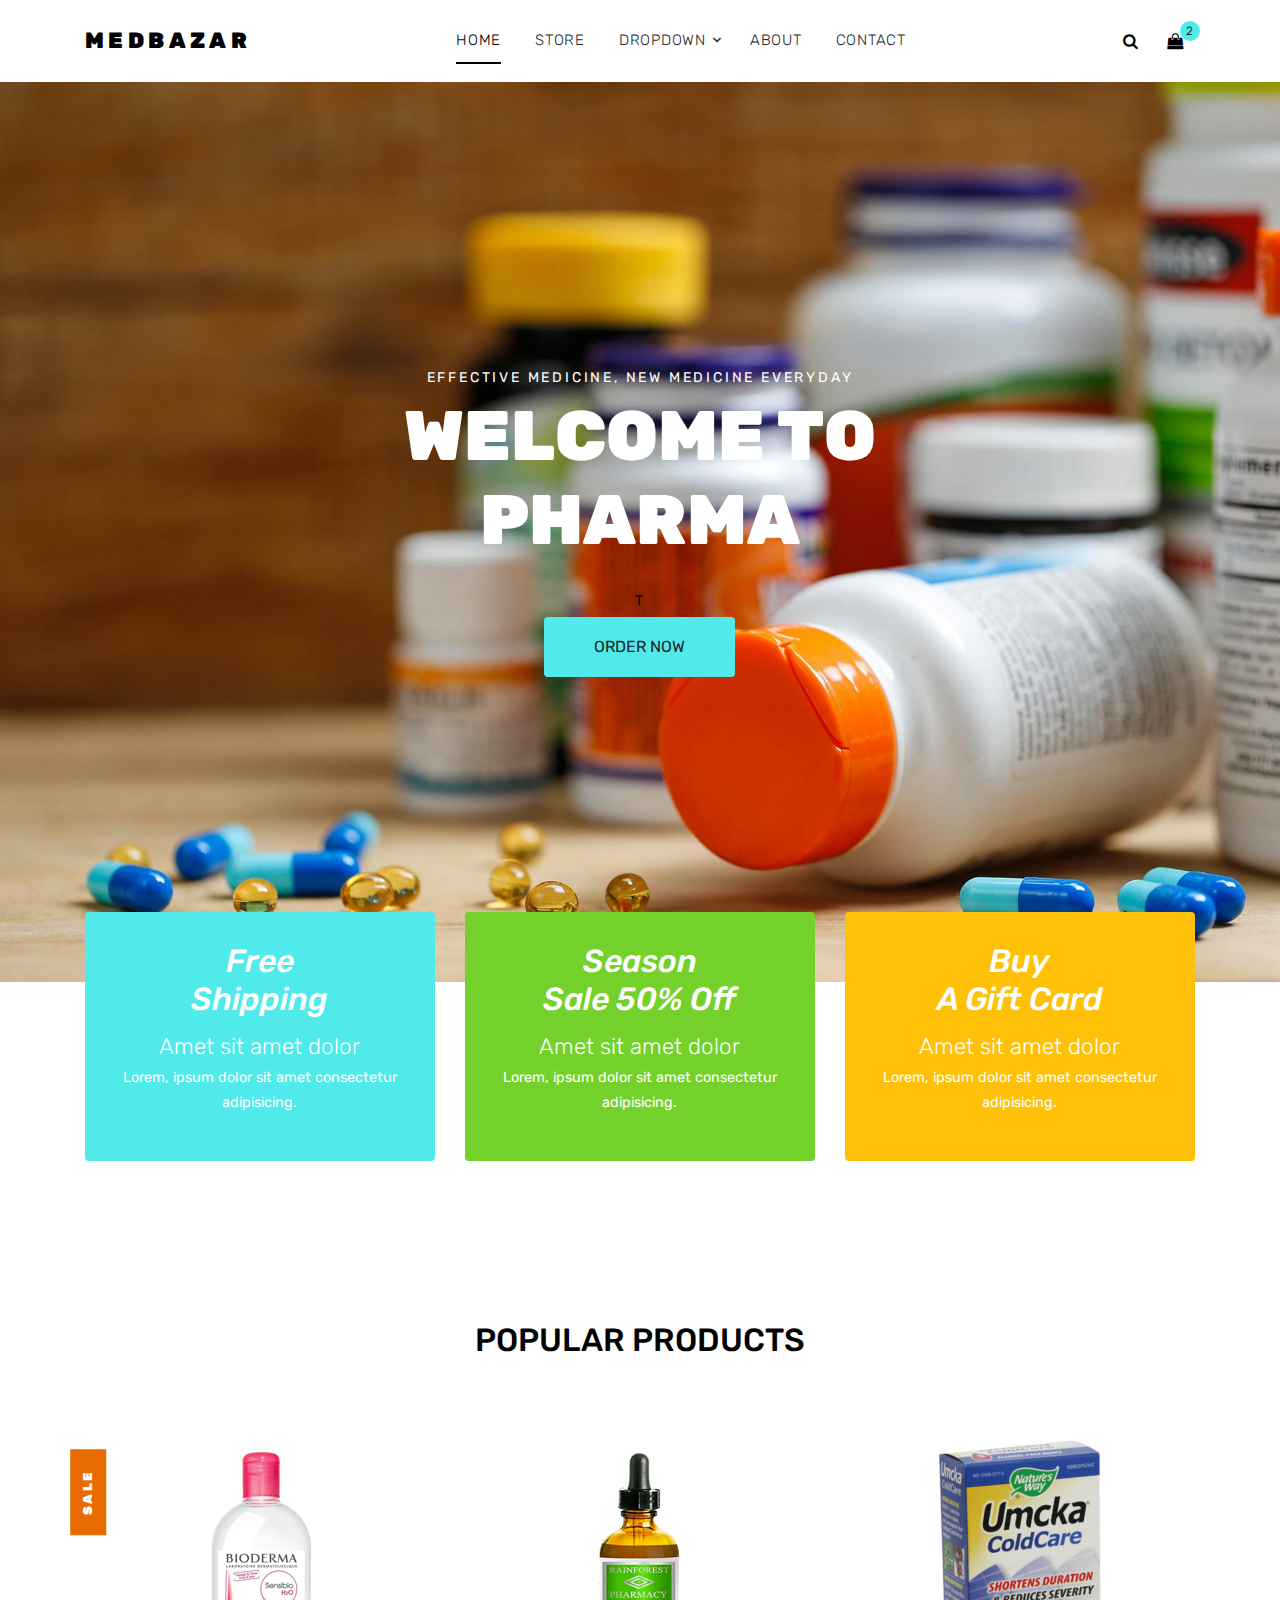
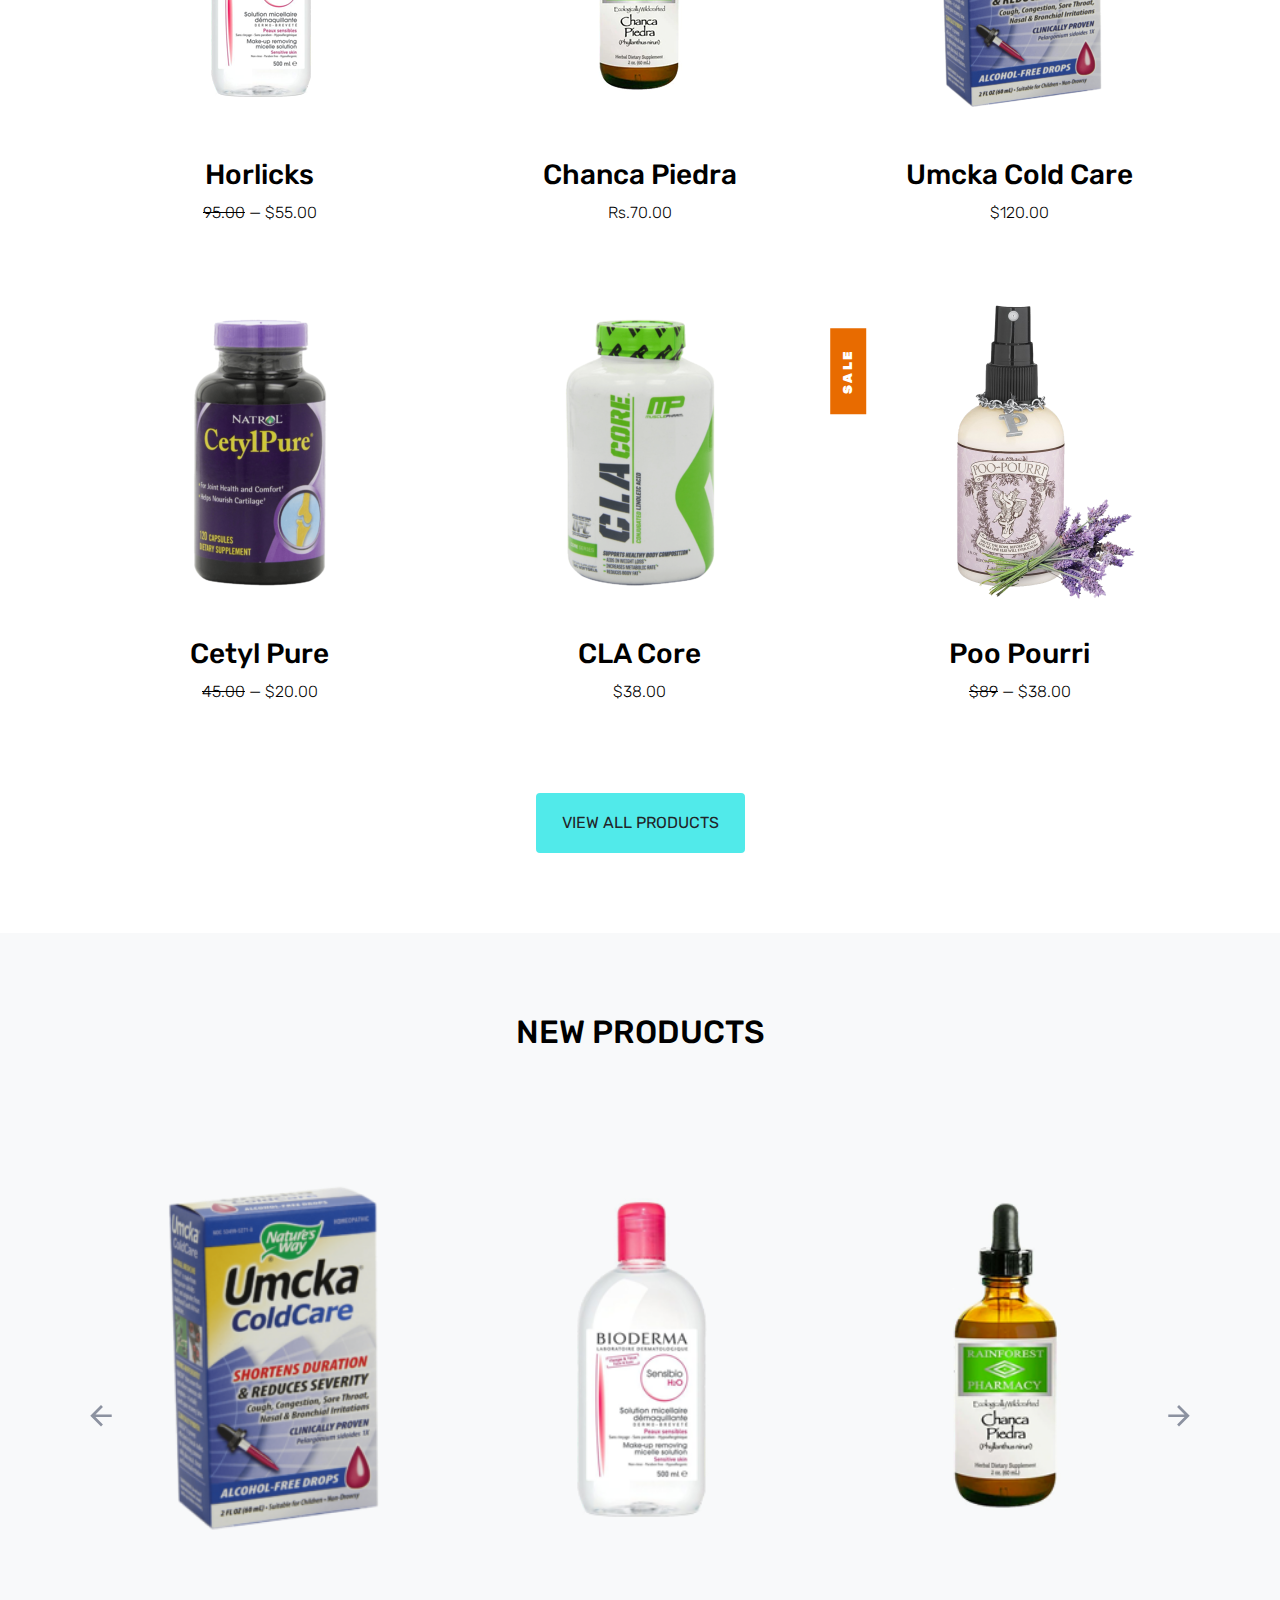
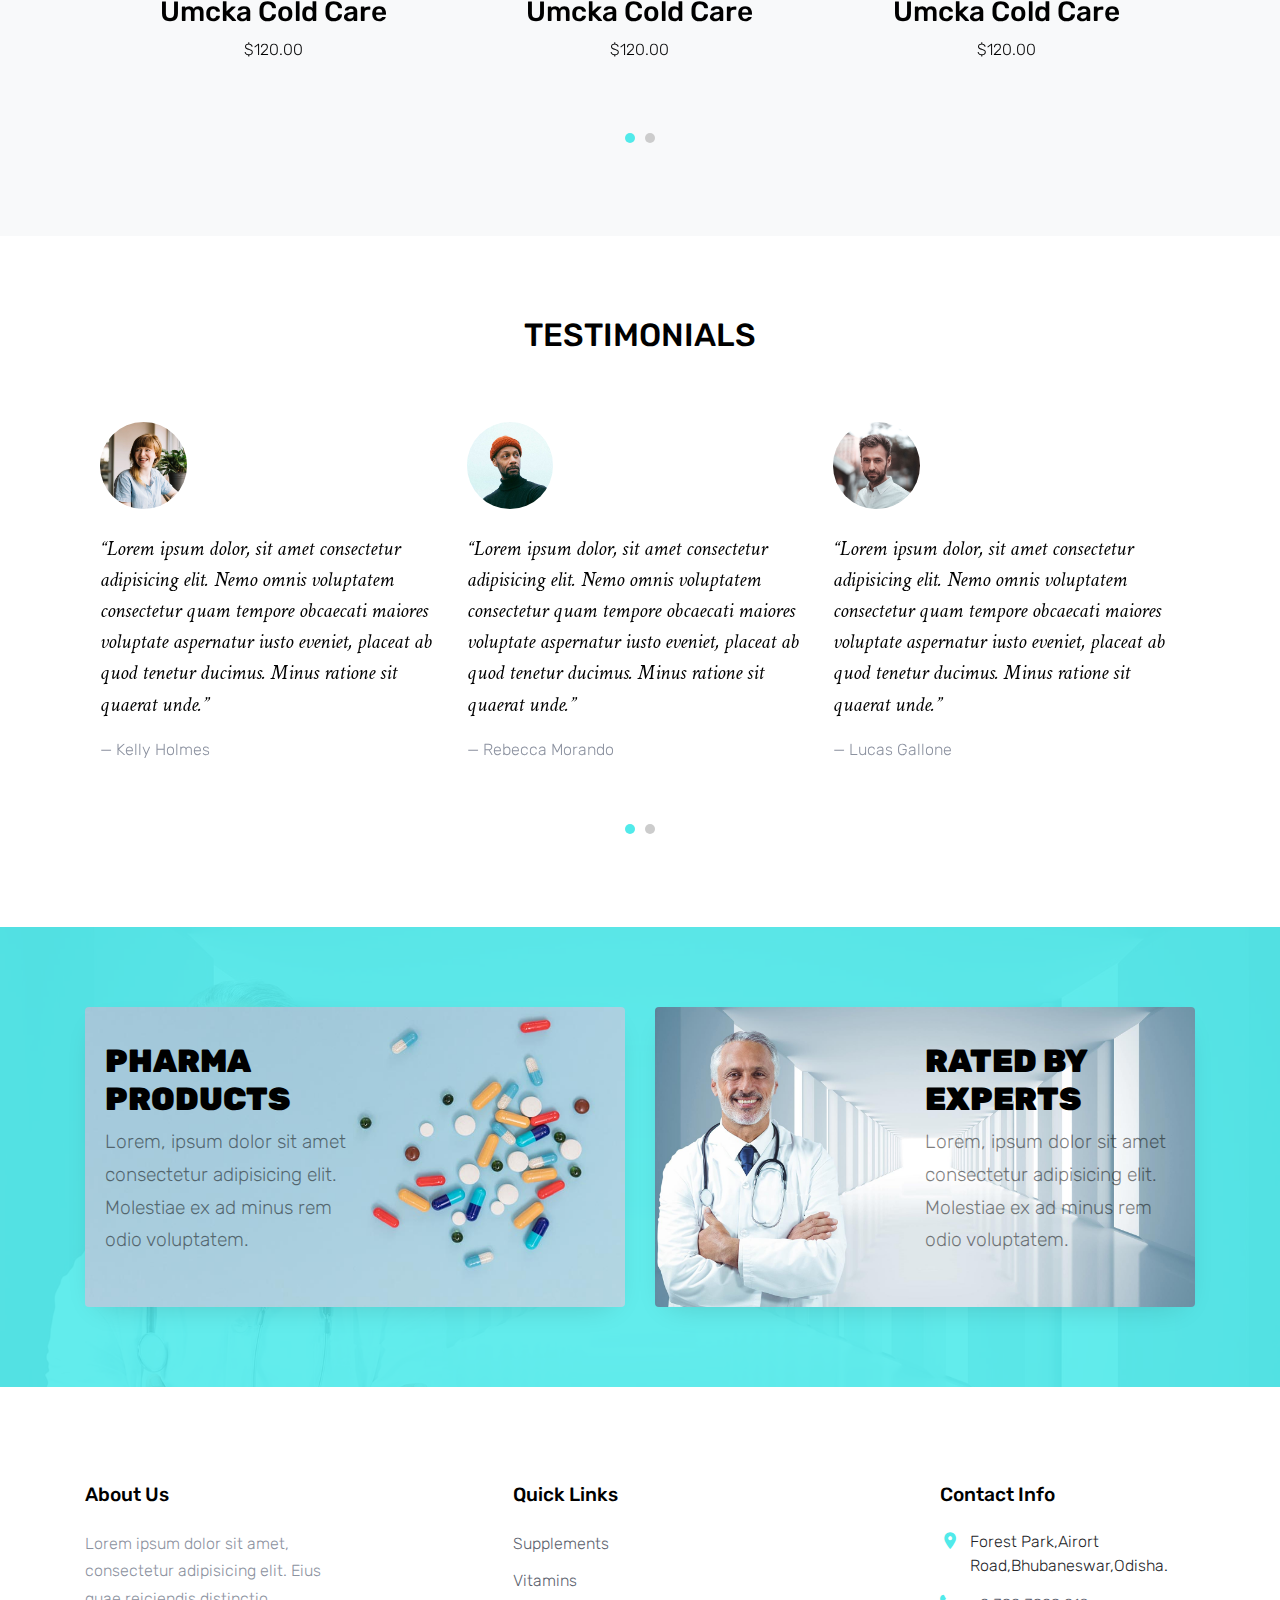
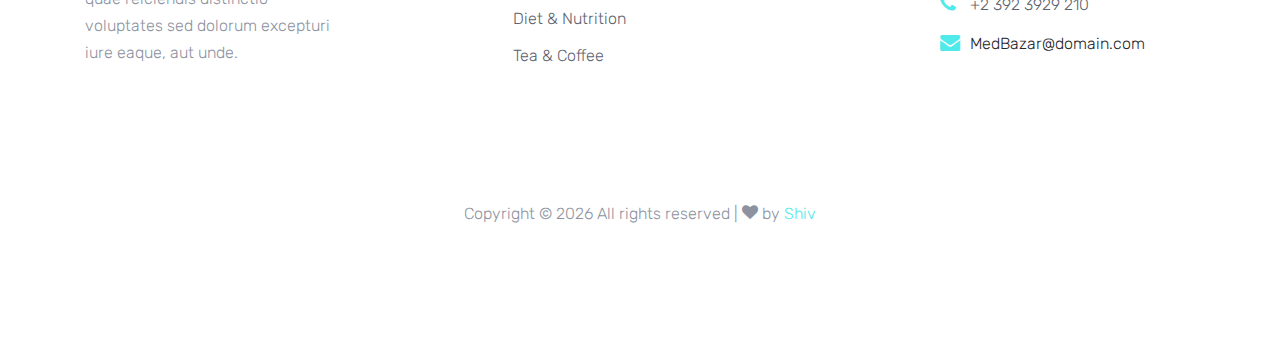
==== commit 63133aa8: "commit 3" ====
--- a/index.html
+++ b/index.html
@@ -2,7 +2,7 @@
 <html lang="en">
 
 <head>
-  <title>Pharma &mdash;  Template</title>
+  <title>MedBazar.com:Online Pharmacy | Buy Medicines Online, Fast Delivery.</title>
   <meta charset="utf-8">
   <meta name="viewport" content="width=device-width, initial-scale=1, shrink-to-fit=no">
 
@@ -42,7 +42,7 @@
         <div class="d-flex align-items-center justify-content-between">
           <div class="logo">
             <div class="site-logo">
-              <a href="index.html" class="js-logo-clone">Pharma</a>
+              <a href="index.html" class="js-logo-clone">MedBazar</a>
             </div>
           </div>
           <div class="main-nav d-none d-lg-block">
@@ -93,8 +93,9 @@
             <div class="site-block-cover-content text-center">
               <h2 class="sub-title">Effective Medicine, New Medicine Everyday</h2>
               <h1>Welcome To Pharma</h1>
+			  <h2>T</h2>
               <p>
-                <a href="#" class="btn btn-primary px-5 py-3">Shop Now</a>
+                <a href="#" class="btn btn-primary px-5 py-3">Order Now</a>
               </p>
             </div>
           </div>
@@ -155,13 +156,13 @@
           <div class="col-sm-6 col-lg-4 text-center item mb-4">
             <span class="tag">Sale</span>
             <a href="shop-single.html"> <img src="images/product_01.png" alt="Image"></a>
-            <h3 class="text-dark"><a href="shop-single.html">Bioderma</a></h3>
+            <h3 class="text-dark"><a href="shop-single.html">Horlicks</a></h3>
             <p class="price"><del>95.00</del> &mdash; $55.00</p>
           </div>
           <div class="col-sm-6 col-lg-4 text-center item mb-4">
             <a href="shop-single.html"> <img src="images/product_02.png" alt="Image"></a>
             <h3 class="text-dark"><a href="shop-single.html">Chanca Piedra</a></h3>
-            <p class="price">$70.00</p>
+            <p class="price">Rs.70.00</p>
           </div>
           <div class="col-sm-6 col-lg-4 text-center item mb-4">
             <a href="shop-single.html"> <img src="images/product_03.png" alt="Image"></a>
@@ -348,9 +349,9 @@
             <div class="block-5 mb-5">
               <h3 class="footer-heading mb-4">Contact Info</h3>
               <ul class="list-unstyled">
-                <li class="address">203 Fake St. Mountain View, San Francisco, California, USA</li>
-                <li class="phone"><a href="tel://23923929210">+2 392 3929 210</a></li>
-                <li class="email">emailaddress@domain.com</li>
+                <li class="address">Forest Park,Airort Road,Bhubaneswar,Odisha.</li>
+                <li class="phone"><a href="#">+2 392 3929 210</a></li>
+                <li class="email">MedBazar@domain.com</li>
               </ul>
             </div>
 
@@ -361,9 +362,9 @@
           <div class="col-md-12">
             <p>
              
-              Copyright &copy;
-              <script>document.write(new Date().getFullYear());</script> All rights reserved | This template is made
-              with <i class="icon-heart" aria-hidden="true"></i> by <a href="https://colorlib.com" target="_blank"
+              Copyright &copy; 
+              <script>document.write(new Date().getFullYear());</script> All rights reserved | 
+			  <i class="icon-heart" aria-hidden="true"></i> by <a href="/" target="_blank"
                 class="text-primary">Shiv</a>
               
             </p>
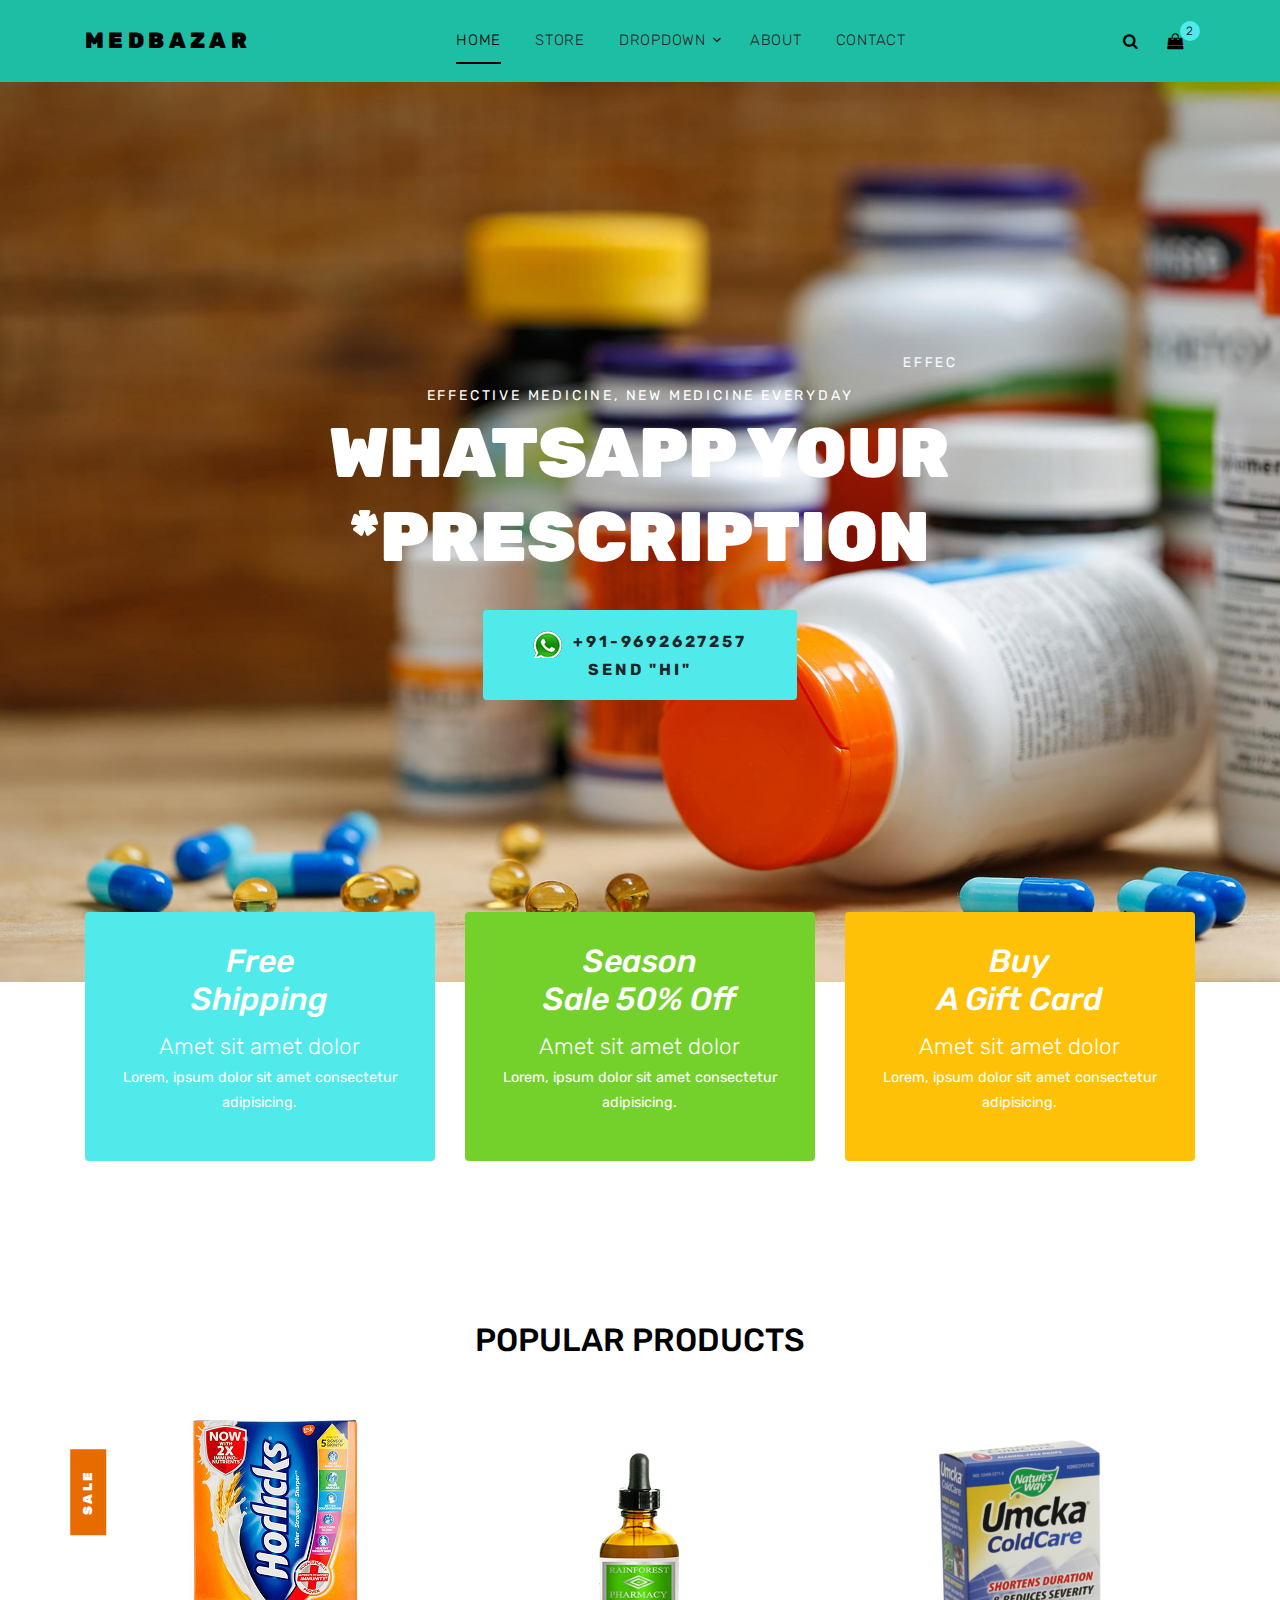
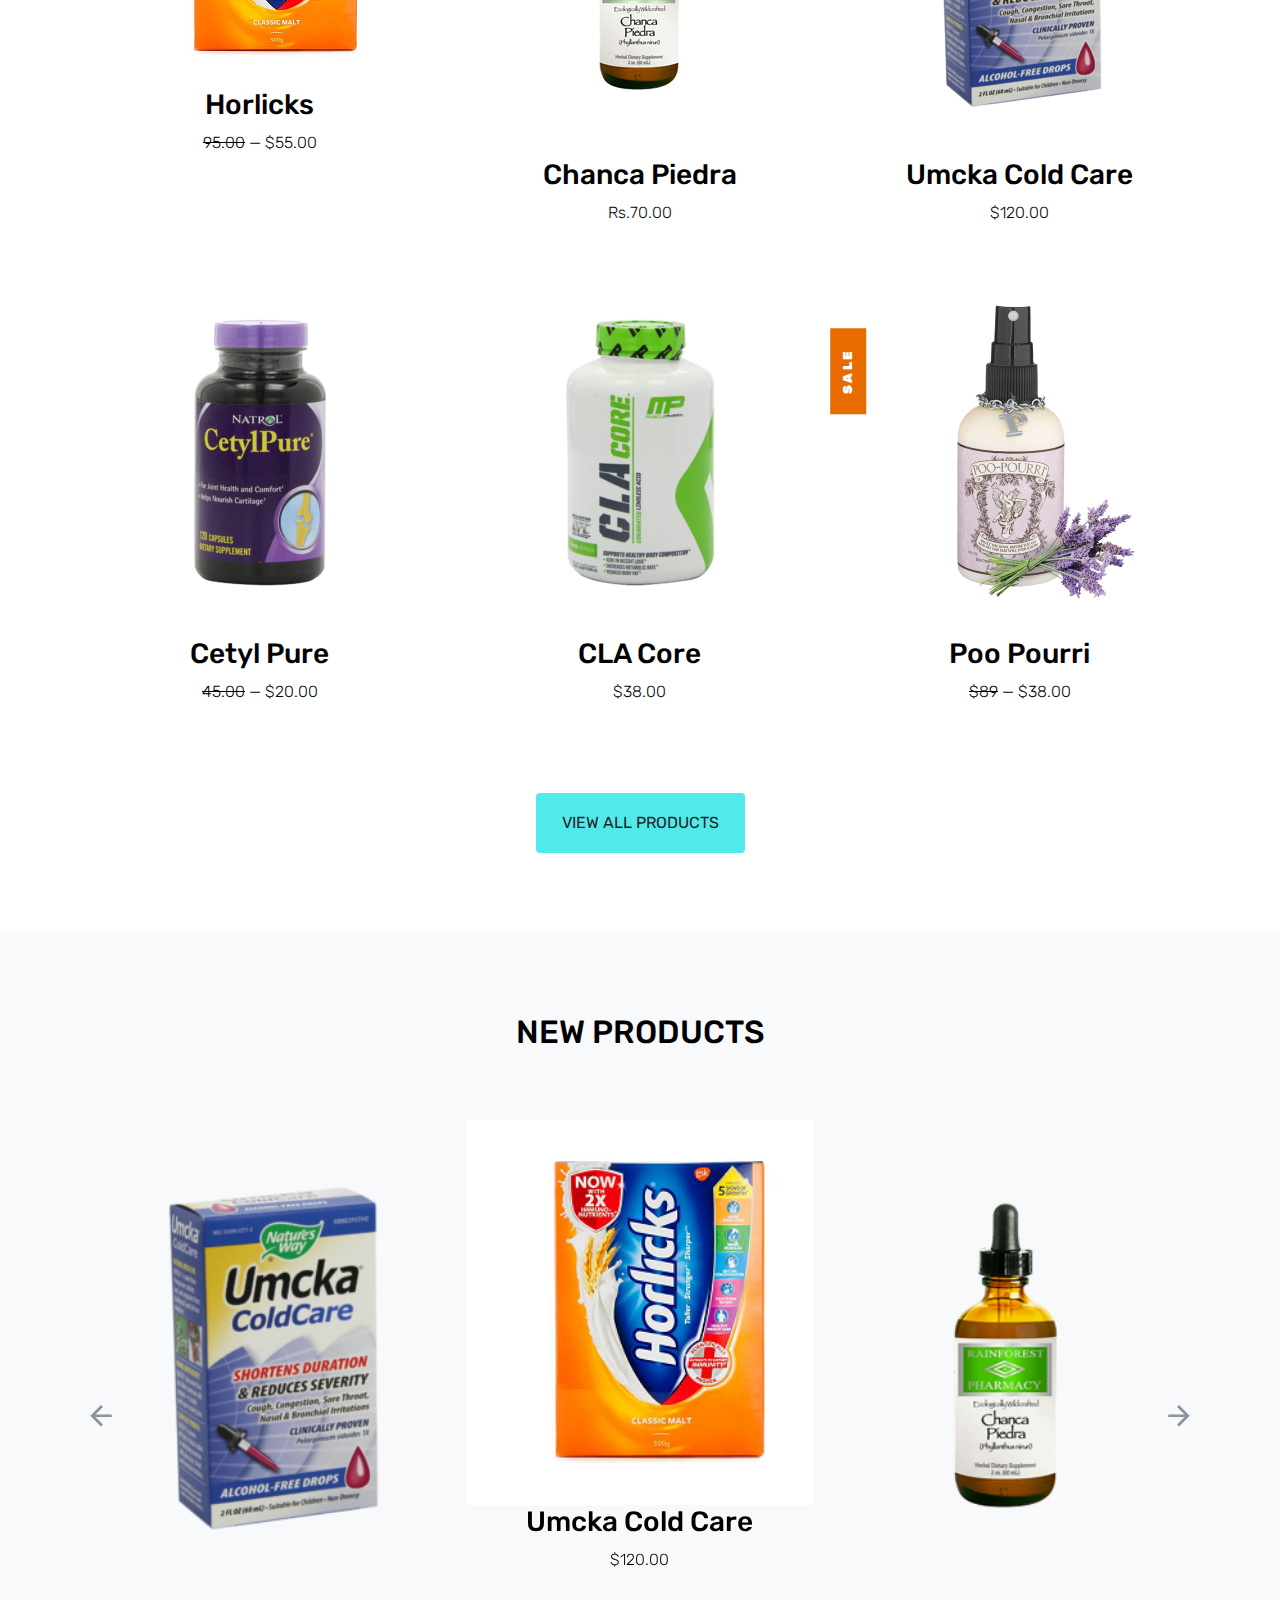
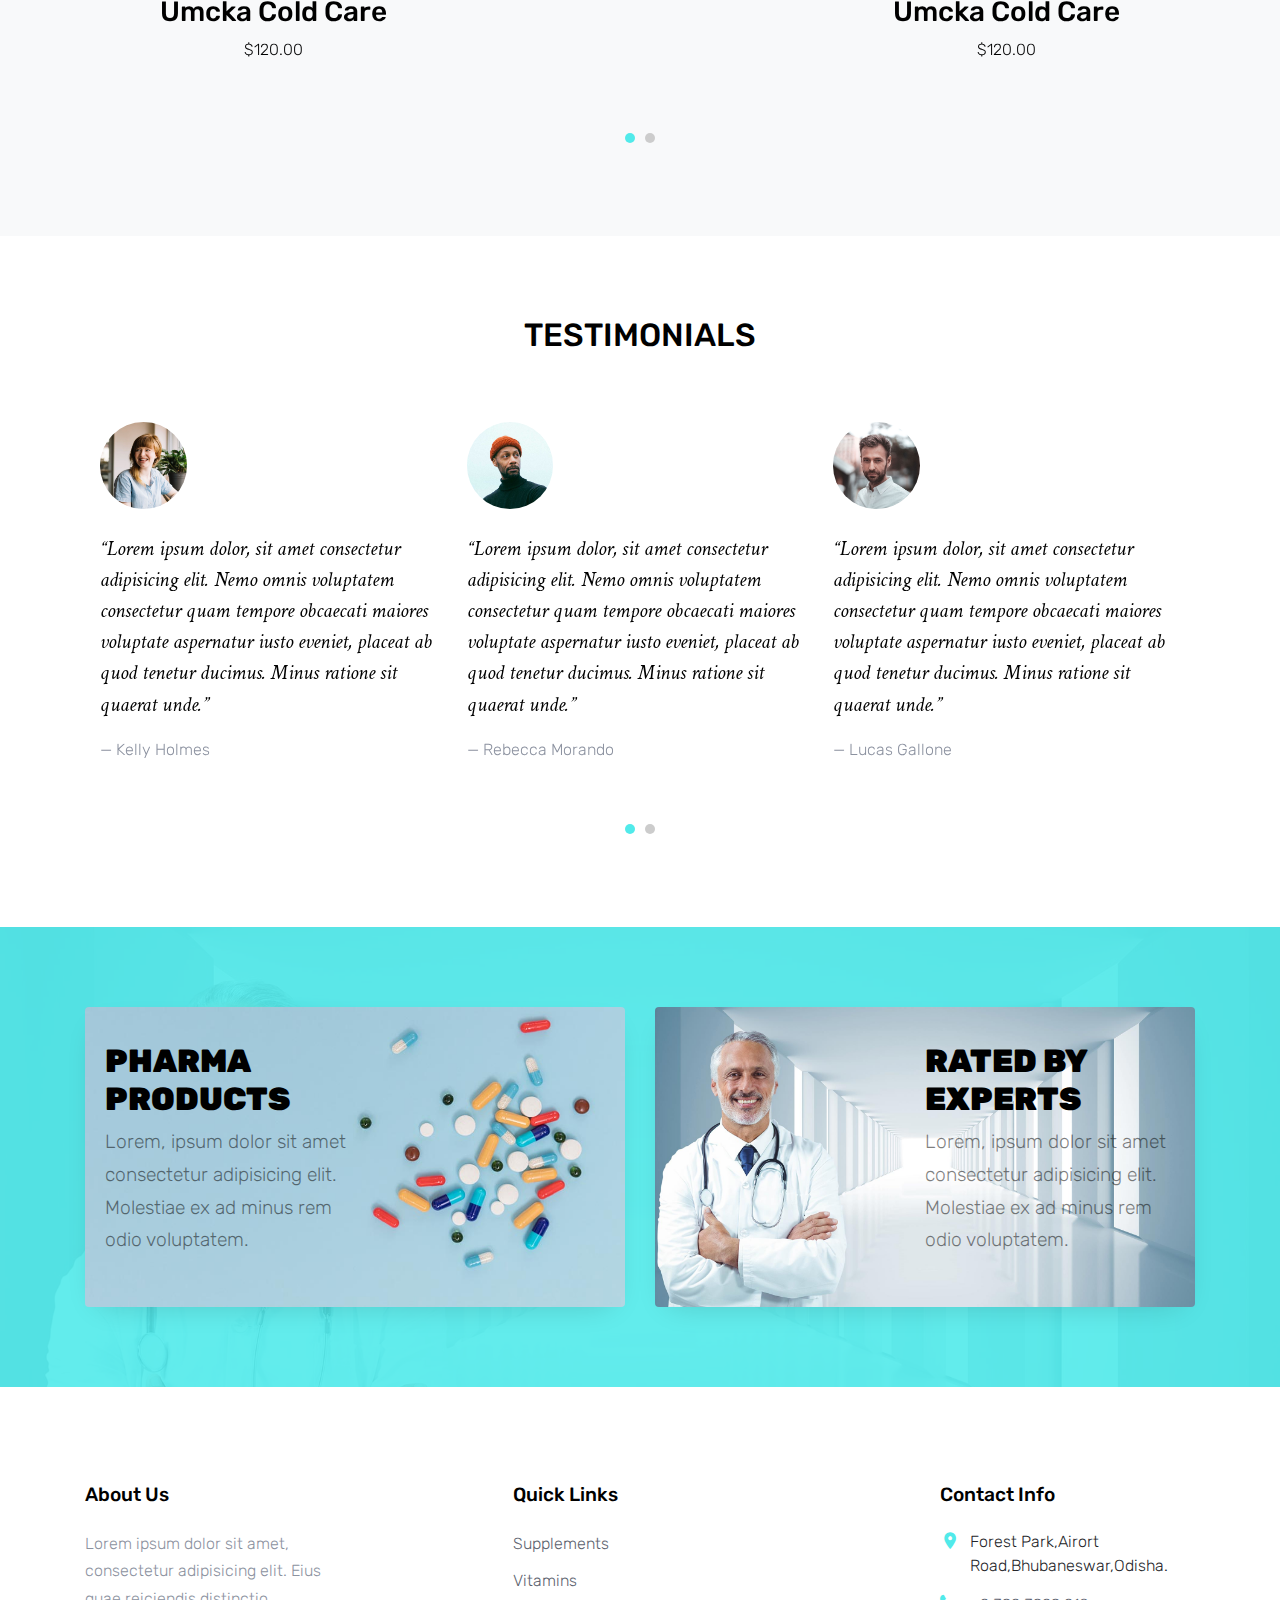
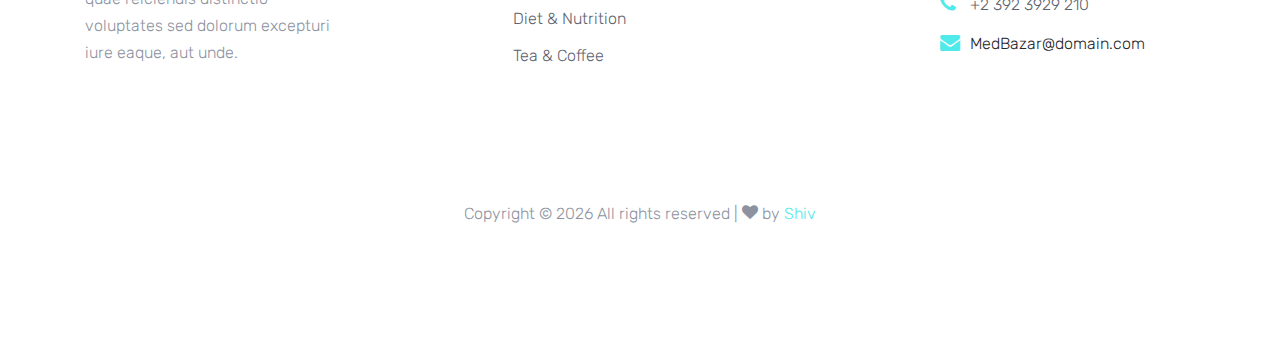
==== commit a711ab0f: "added whatsapp" ====
--- a/index.html
+++ b/index.html
@@ -2,7 +2,7 @@
 <html lang="en">
 
 <head>
-  <title>MedBazar.com:Online Pharmacy | Buy Medicines Online, Fast Delivery.</title>
+  <title> MediBazar.Com Online Pharmacy | Fast Delivery.</title>
   <meta charset="utf-8">
   <meta name="viewport" content="width=device-width, initial-scale=1, shrink-to-fit=no">
 
@@ -91,12 +91,13 @@
         <div class="row">
           <div class="col-lg-7 mx-auto order-lg-2 align-self-center">
             <div class="site-block-cover-content text-center">
+			<marquee><h2  class="sub-title" >Effective Medicine, New Medicine Everyday</h2></marquee>
               <h2 class="sub-title">Effective Medicine, New Medicine Everyday</h2>
-              <h1>Welcome To Pharma</h1>
-			  <h2>T</h2>
-              <p>
-                <a href="#" class="btn btn-primary px-5 py-3">Order Now</a>
-              </p>
+              <h1>WhatsApp Your *Prescription</h1>
+              <h2>
+                <a target="_blank" href="https://wa.me/919692627257?text=Hi"" class="btn btn-primary px-5 py-3"><img src="images/whatsapp.png" alt="Image"><b>+91-9692627257<br> Send "Hi"</b></a>
+				<!--<a target="_blank" href="https://wa.me/919692627257?text=Hi" class="ext" title=" +91-9013353535WhatsApp  (External Site that opens in a new window)"> +91-9013353535<br>WhatsApp<span class="ext"></span></a> -->
+              </h2>
             </div>
           </div>
         </div>
--- a/css/style.css
+++ b/css/style.css
@@ -165,7 +165,7 @@
   position: relative;
   top: 0;
   width: 100%;
-  background: #fff; }
+  background: #1ebea5; }
   .site-navbar.position-relative {
     position: relative;
     background: #f9f9f9 !important; }
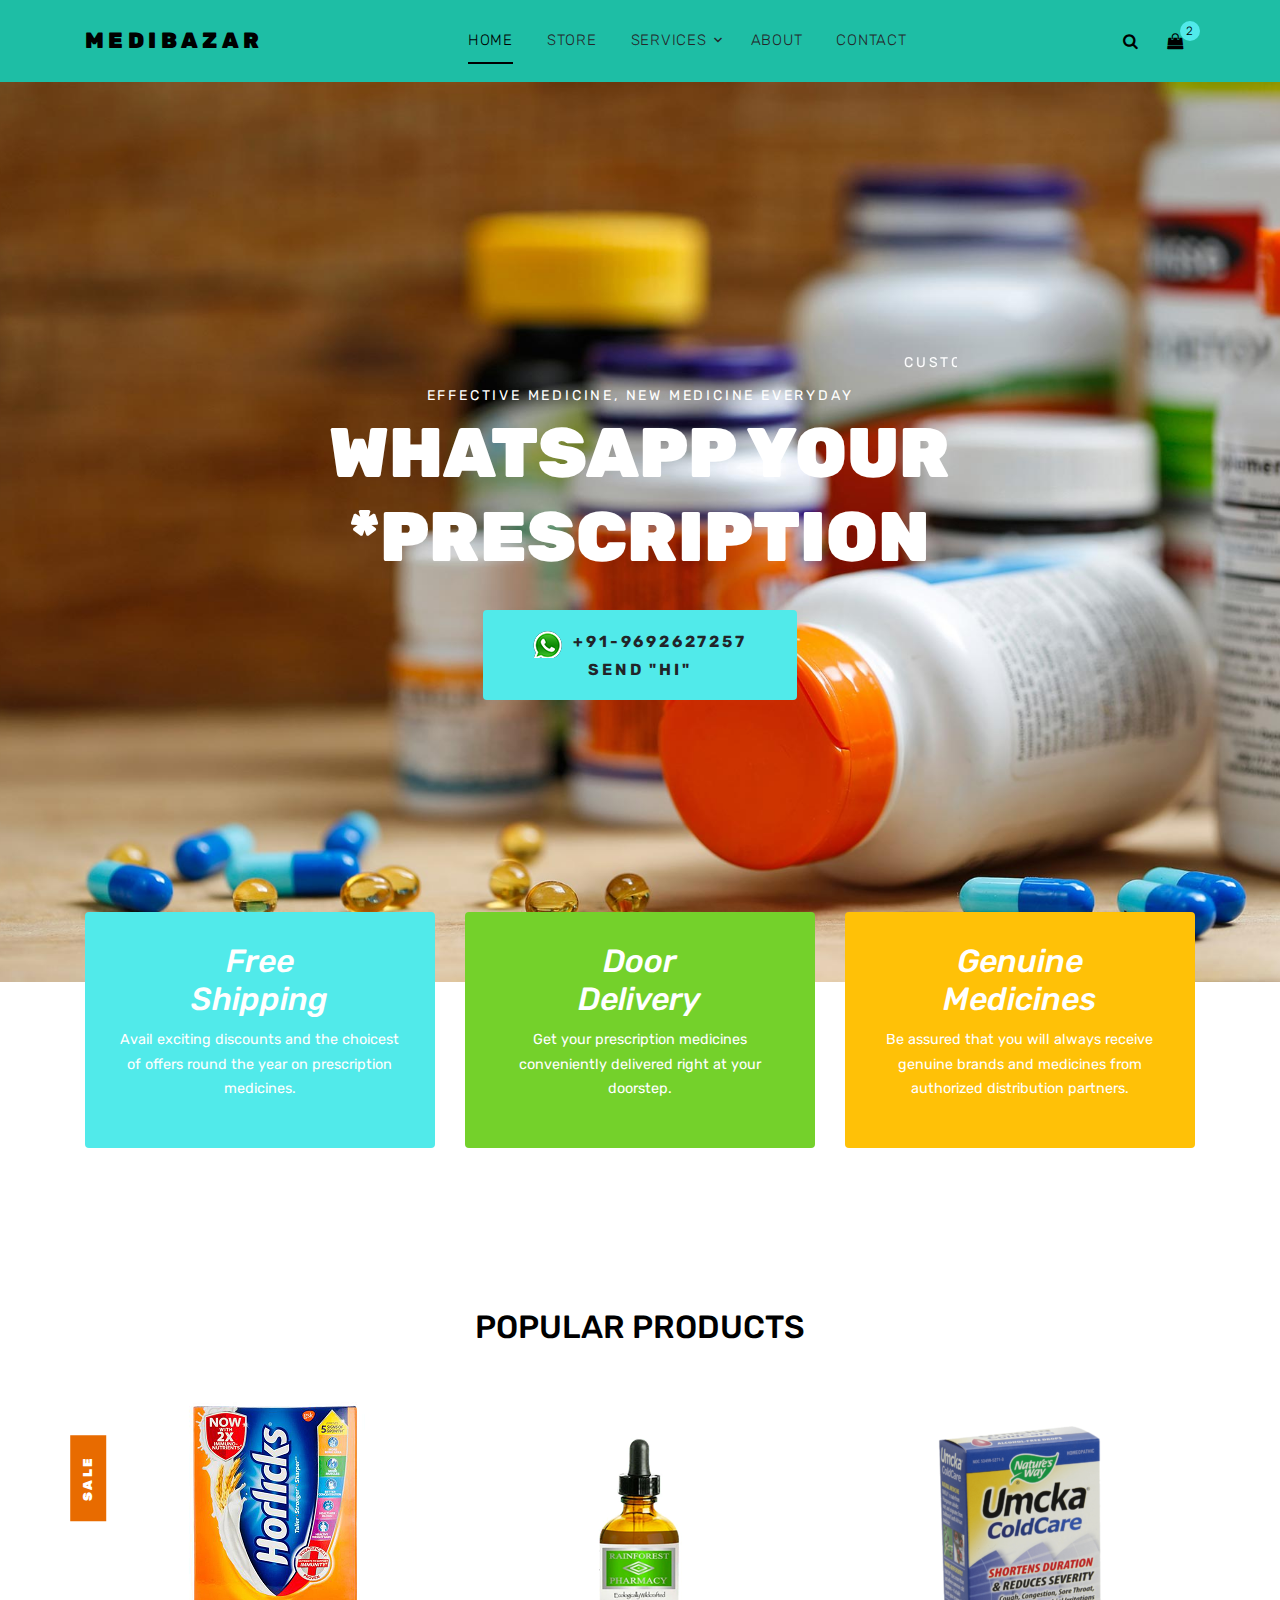
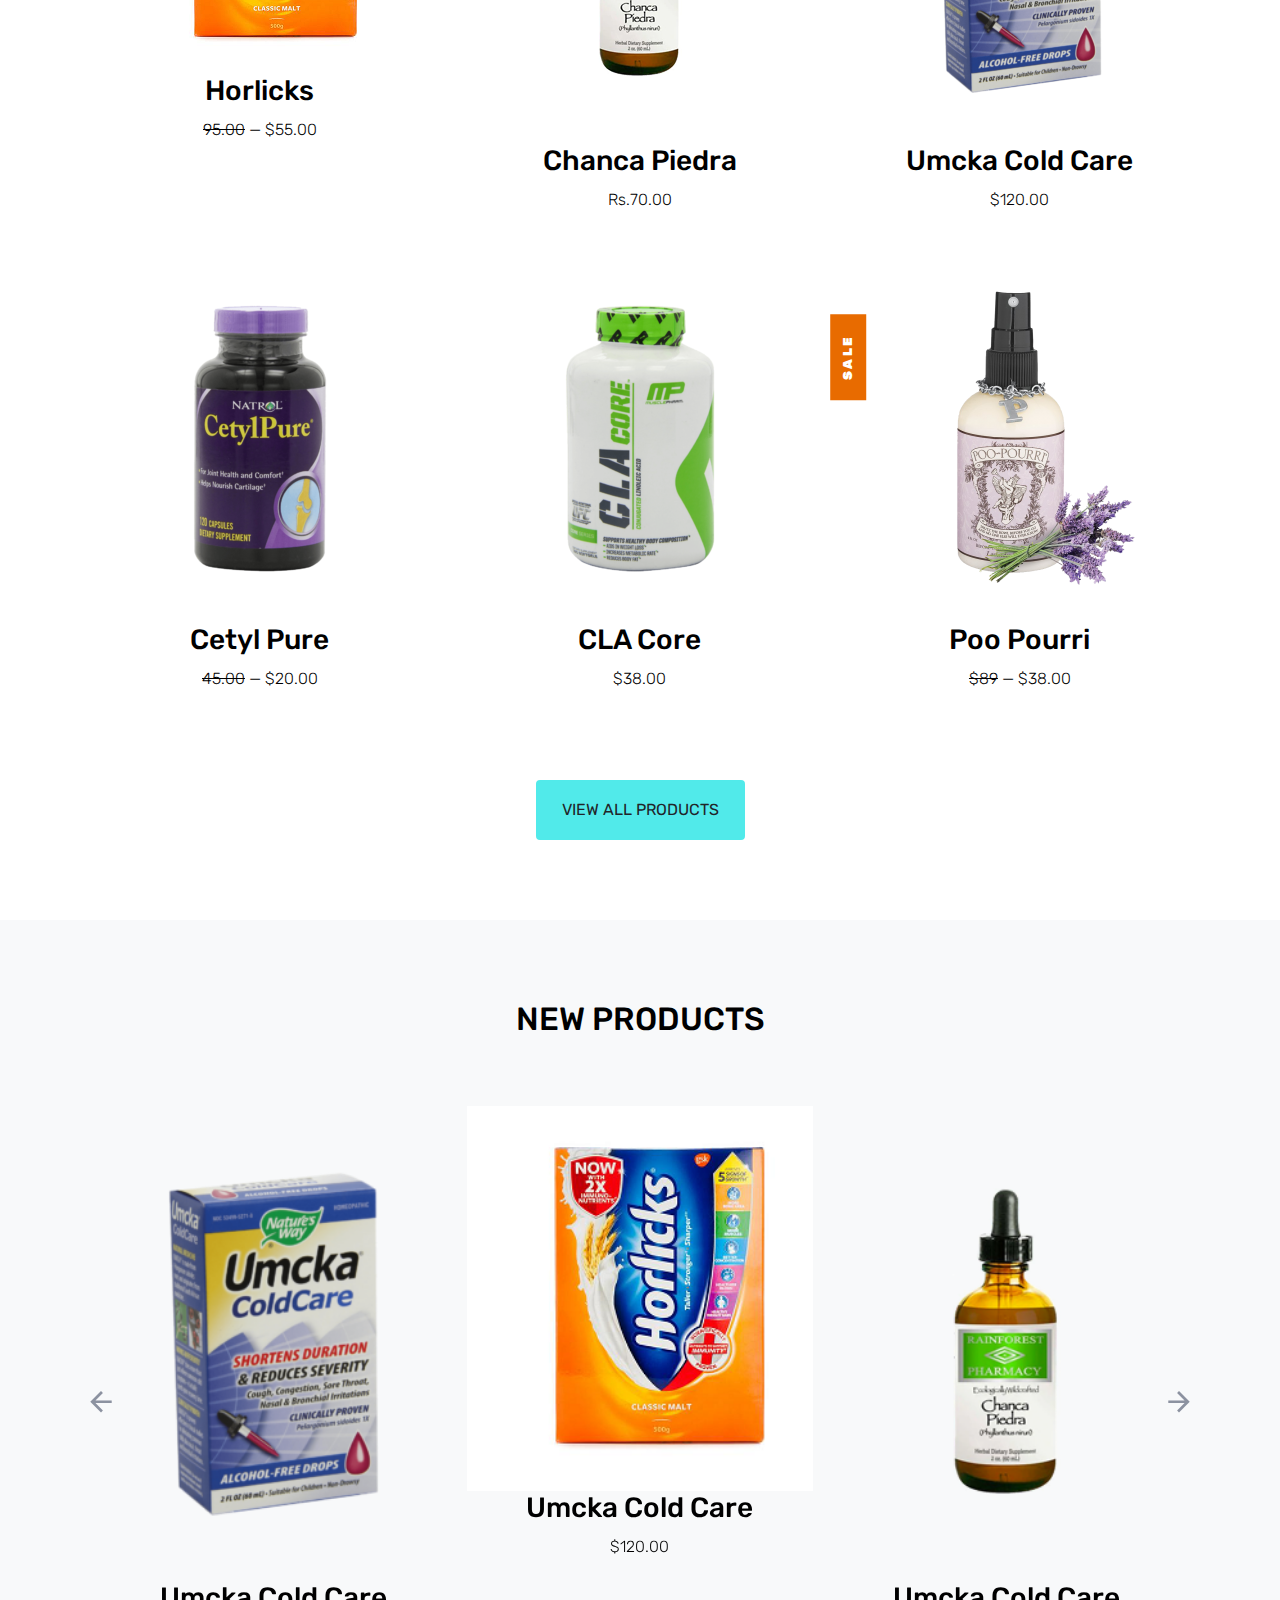
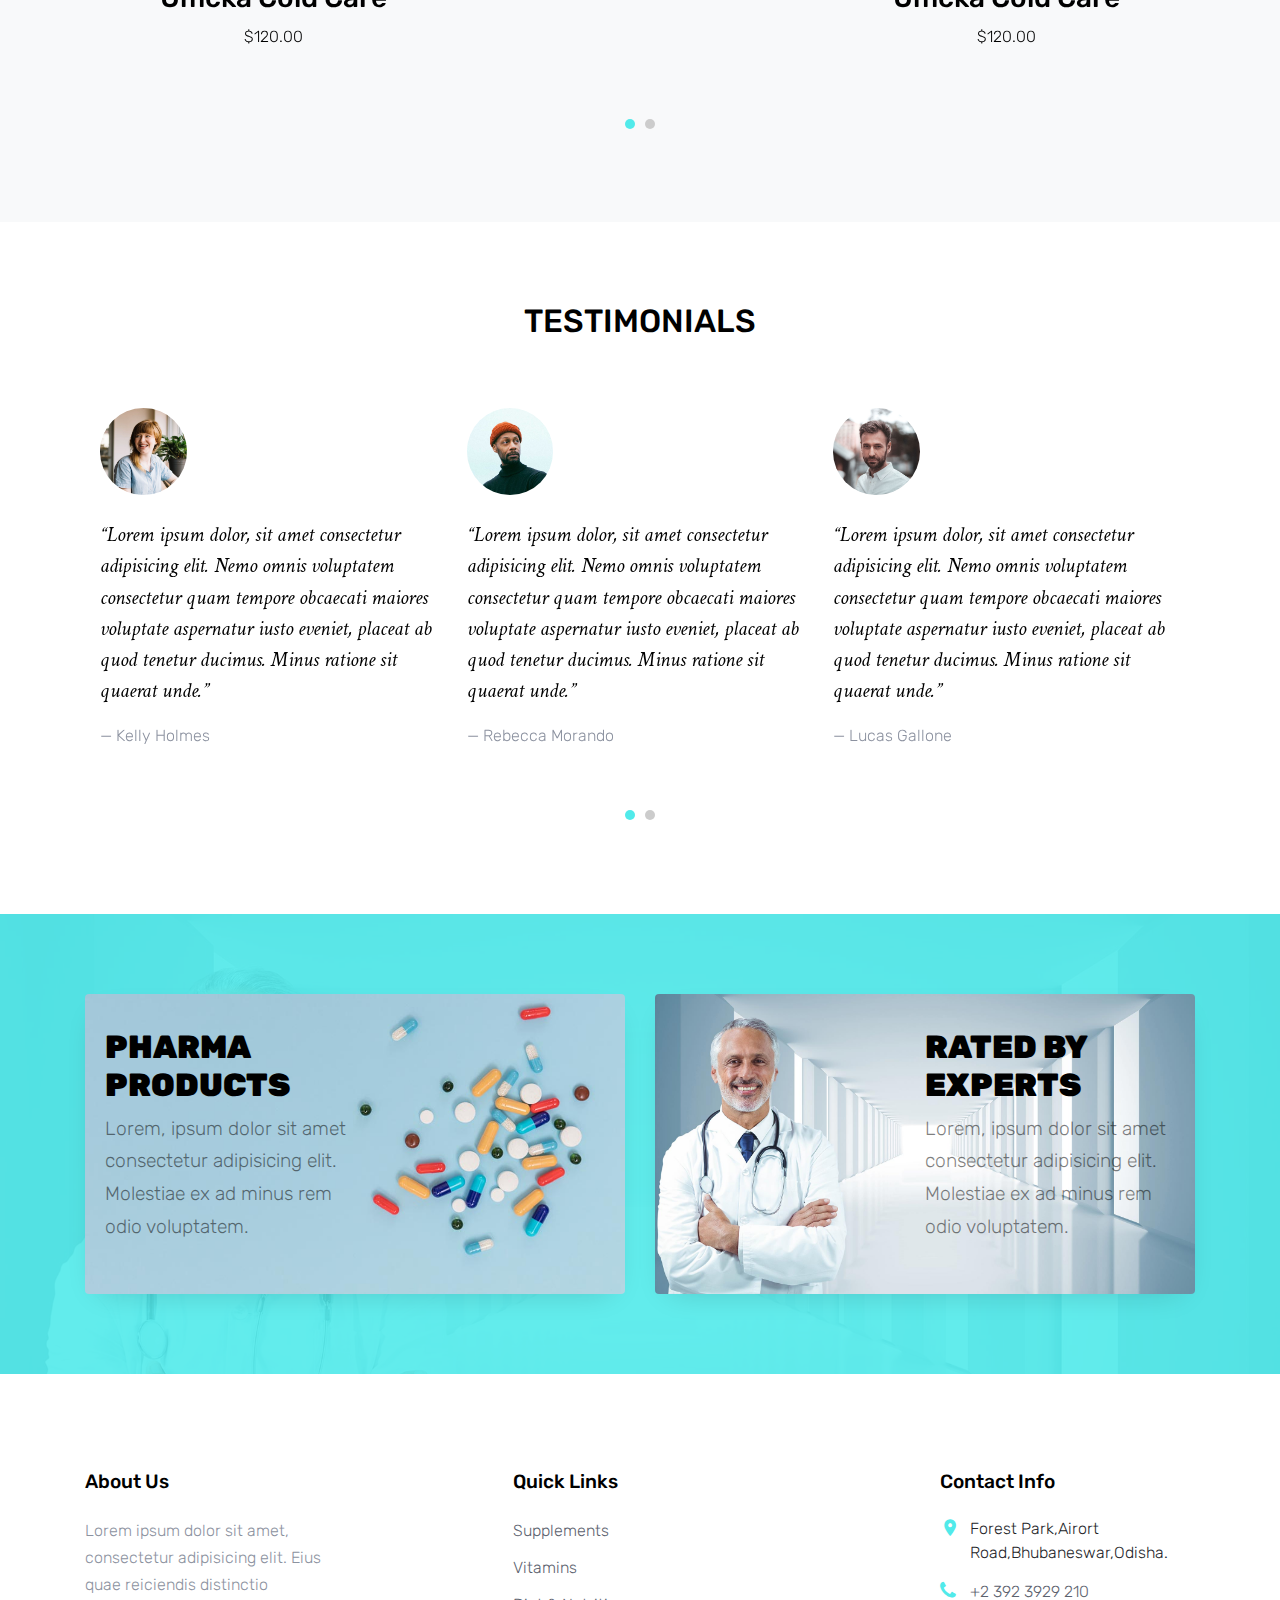
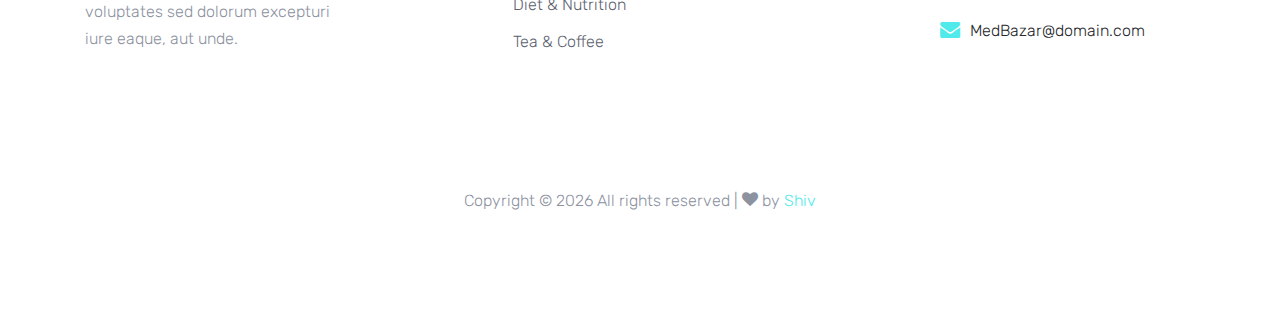
==== commit 5415eaa4: "updates" ====
--- a/index.html
+++ b/index.html
@@ -2,7 +2,7 @@
 <html lang="en">
 
 <head>
-  <title> MediBazar.Com Online Pharmacy | Fast Delivery.</title>
+  <title>MediBazar.Com Online Pharmacy|Fast Delivery.</title>
   <meta charset="utf-8">
   <meta name="viewport" content="width=device-width, initial-scale=1, shrink-to-fit=no">
 
@@ -42,7 +42,7 @@
         <div class="d-flex align-items-center justify-content-between">
           <div class="logo">
             <div class="site-logo">
-              <a href="index.html" class="js-logo-clone">MedBazar</a>
+              <a href="index.html" class="js-logo-clone">Medibazar</a>
             </div>
           </div>
           <div class="main-nav d-none d-lg-block">
@@ -51,20 +51,20 @@
                 <li class="active"><a href="index.html">Home</a></li>
                 <li><a href="shop.html">Store</a></li>
                 <li class="has-children">
-                  <a href="#">Dropdown</a>
+                  <a href="#">Services</a>
                   <ul class="dropdown">
-                    <li><a href="#">Supplements</a></li>
+                    <li><a href="#">Doctor consoultancy</a></li>
                     <li class="has-children">
                       <a href="#">Vitamins</a>
                       <ul class="dropdown">
-                        <li><a href="#">Supplements</a></li>
+                        <li><a href="#">Fitness &amp; Supplements</a></li>
                         <li><a href="#">Vitamins</a></li>
                         <li><a href="#">Diet &amp; Nutrition</a></li>
-                        <li><a href="#">Tea &amp; Coffee</a></li>
+                        <li><a href="#">Ayurveda Product</a></li>
                       </ul>
                     </li>
                     <li><a href="#">Diet &amp; Nutrition</a></li>
-                    <li><a href="#">Tea &amp; Coffee</a></li>
+                    <li><a href="#">Diabetes</a></li>
                     
                   </ul>
                 </li>
@@ -91,7 +91,7 @@
         <div class="row">
           <div class="col-lg-7 mx-auto order-lg-2 align-self-center">
             <div class="site-block-cover-content text-center">
-			<marquee><h2  class="sub-title" >Effective Medicine, New Medicine Everyday</h2></marquee>
+			<marquee><h2  class="sub-title" >Customer safety is of utmost importance to us and we are closely monitoring the impact of COVID-19.Please upload your prescription on Whatsappp</h2></marquee>
               <h2 class="sub-title">Effective Medicine, New Medicine Everyday</h2>
               <h1>WhatsApp Your *Prescription</h1>
               <h2>
@@ -112,8 +112,8 @@
               <a href="#" class="h-100">
                 <h5>Free <br> Shipping</h5>
                 <p>
-                  Amet sit amet dolor
-                  <strong>Lorem, ipsum dolor sit amet consectetur adipisicing.</strong>
+                  
+                  <strong>Avail exciting discounts and the choicest of offers round the year on prescription medicines.</strong>
                 </p>
               </a>
             </div>
@@ -121,10 +121,10 @@
           <div class="col-md-6 col-lg-4 mb-4 mb-lg-0">
             <div class="banner-wrap h-100">
               <a href="#" class="h-100">
-                <h5>Season <br> Sale 50% Off</h5>
+                <h5>Door <br> Delivery</h5>
                 <p>
-                  Amet sit amet dolor
-                  <strong>Lorem, ipsum dolor sit amet consectetur adipisicing.</strong>
+                  
+                  <strong>Get your prescription medicines conveniently delivered right at your doorstep.</strong>
                 </p>
               </a>
             </div>
@@ -132,10 +132,10 @@
           <div class="col-md-6 col-lg-4 mb-4 mb-lg-0">
             <div class="banner-wrap bg-warning h-100">
               <a href="#" class="h-100">
-                <h5>Buy <br> A Gift Card</h5>
+                <h5>Genuine <br>Medicines </h5>
                 <p>
-                  Amet sit amet dolor
-                  <strong>Lorem, ipsum dolor sit amet consectetur adipisicing.</strong>
+                  
+                  <strong>Be assured that you will always receive genuine brands and medicines from authorized distribution partners.</strong>
                 </p>
               </a>
             </div>
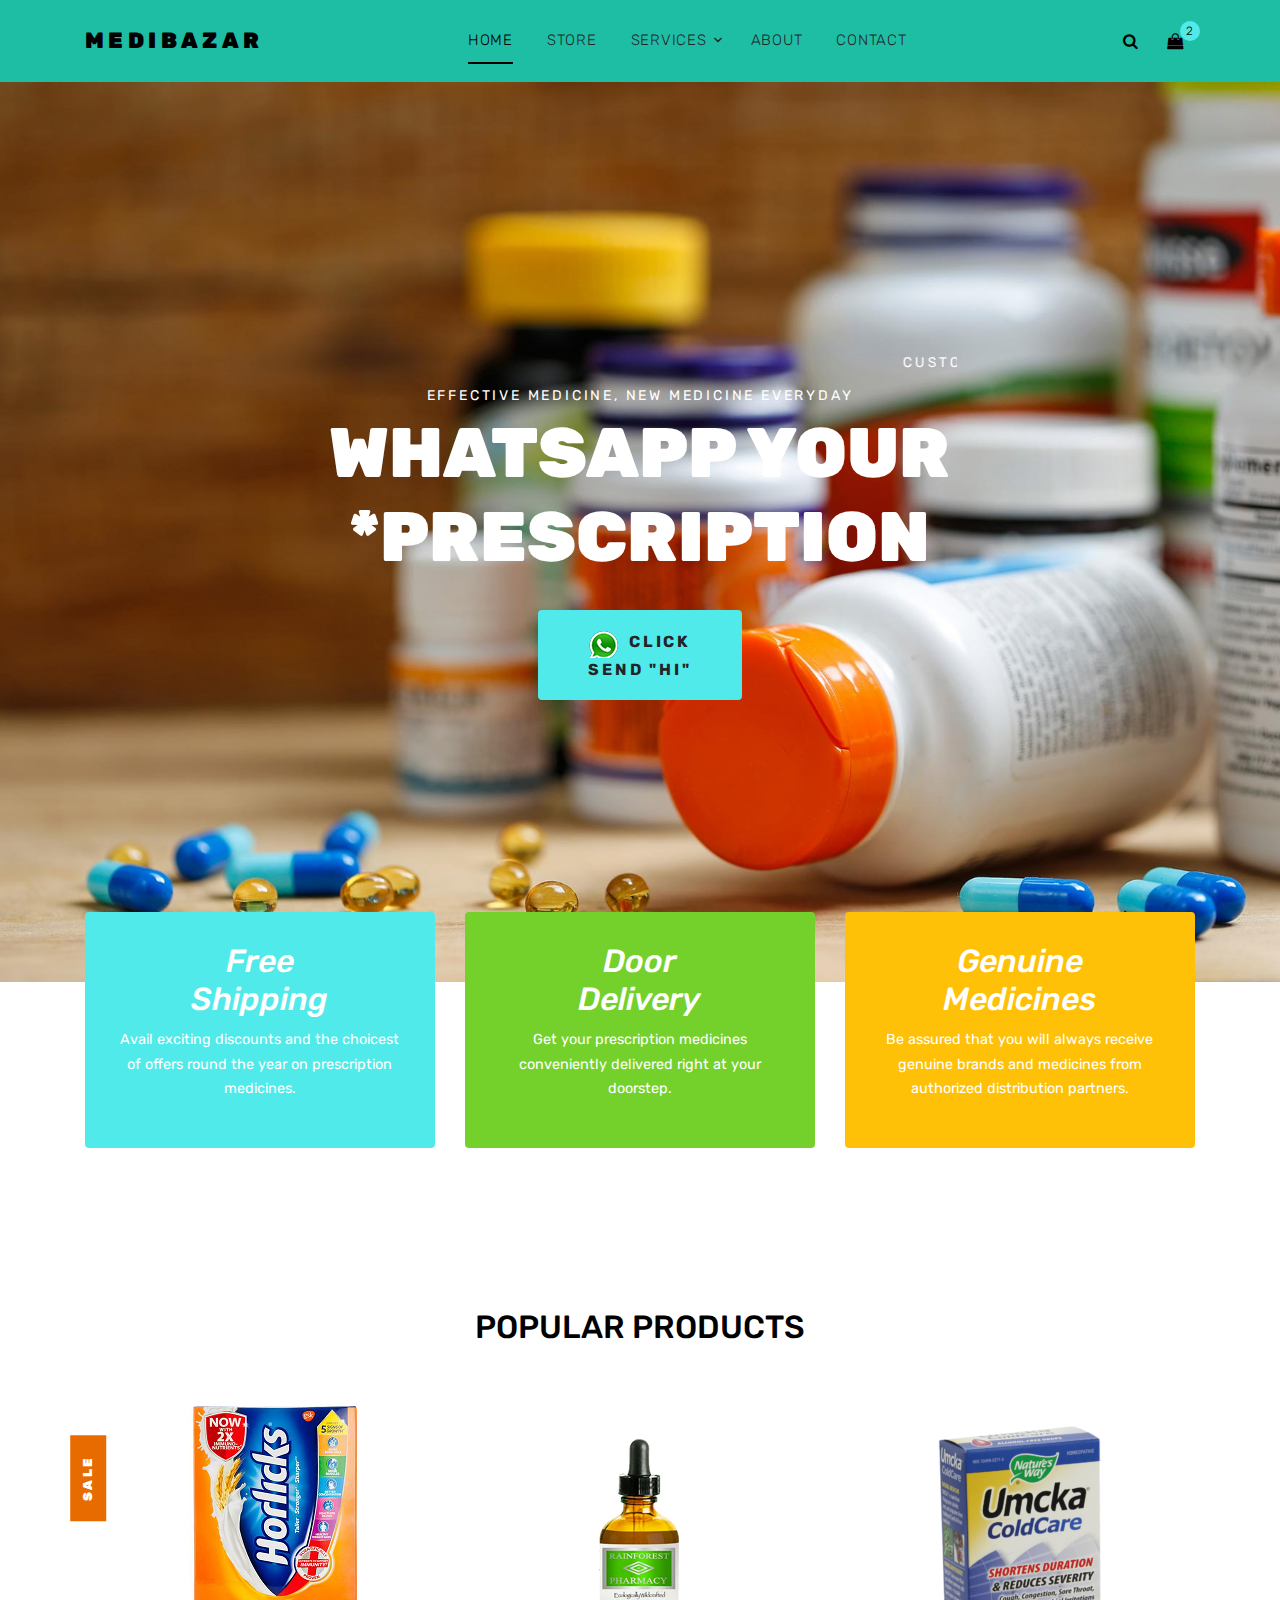
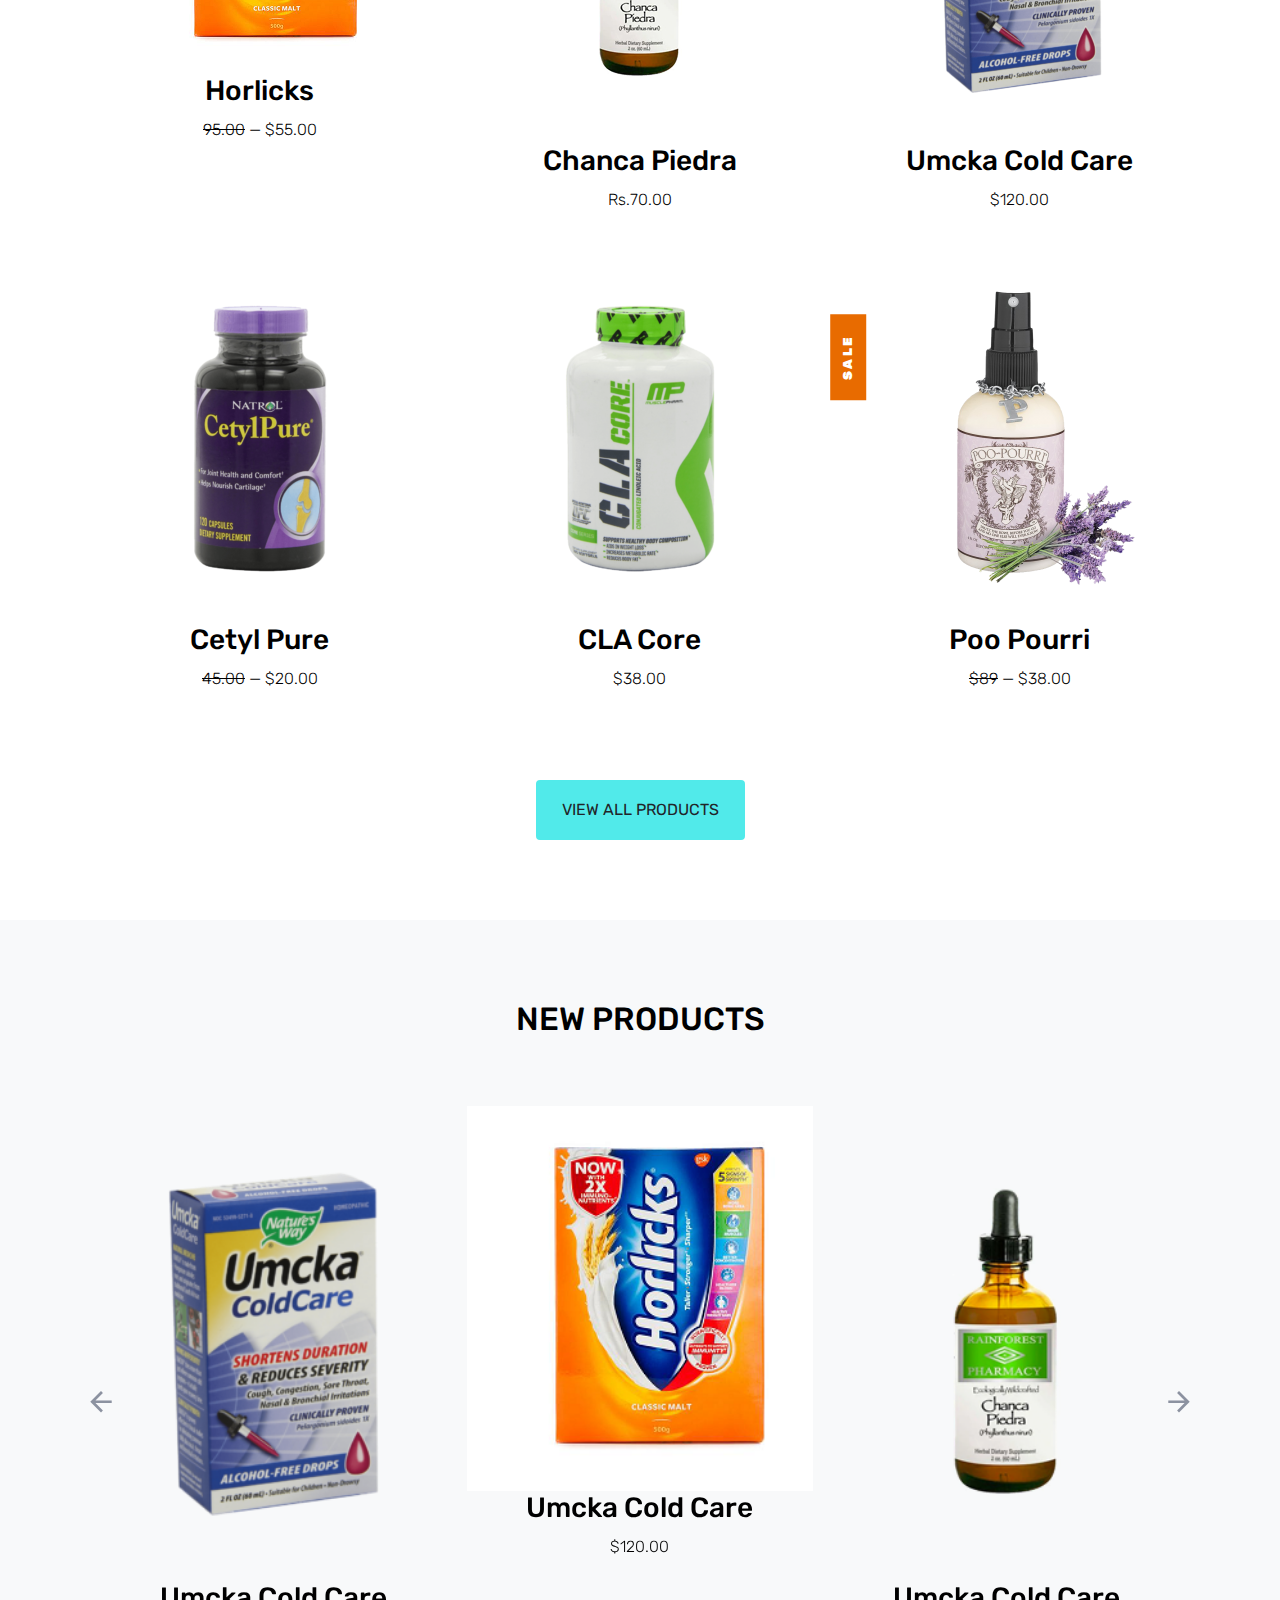
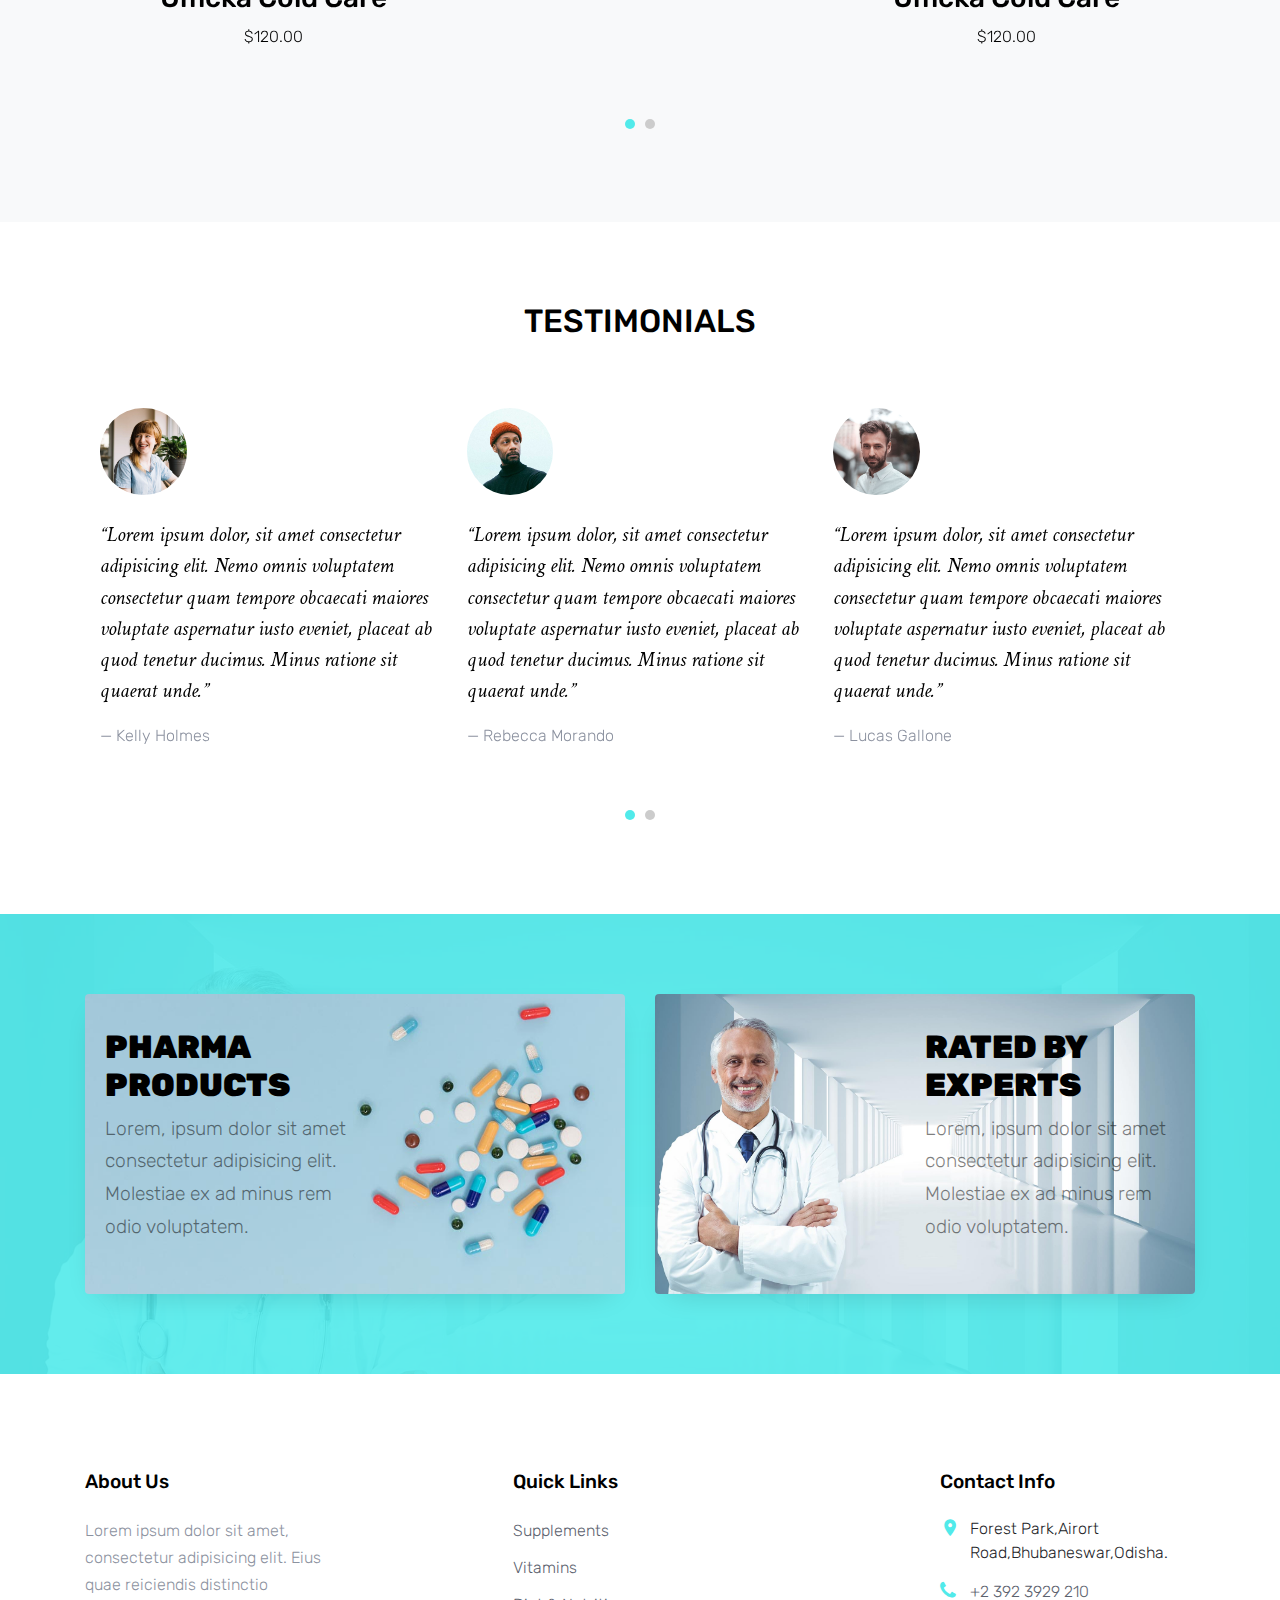
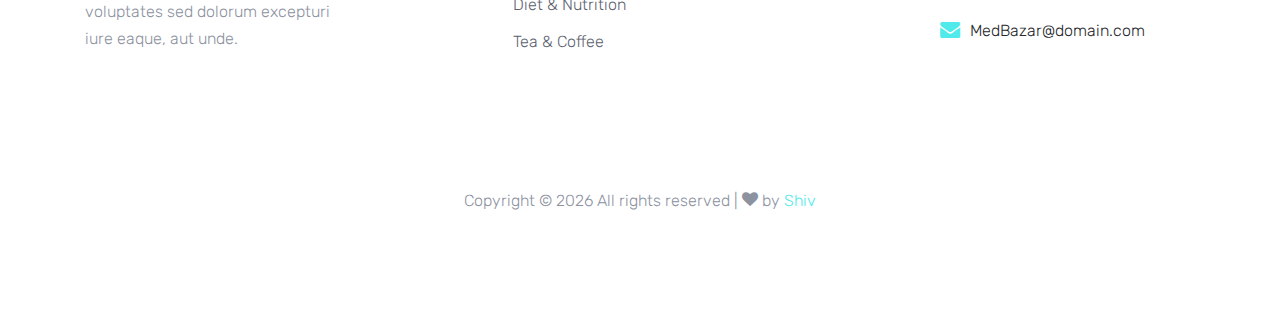
==== commit 58a0e2fa: "updates no" ====
--- a/index.html
+++ b/index.html
@@ -95,7 +95,7 @@
               <h2 class="sub-title">Effective Medicine, New Medicine Everyday</h2>
               <h1>WhatsApp Your *Prescription</h1>
               <h2>
-                <a target="_blank" href="https://wa.me/919692627257?text=Hi"" class="btn btn-primary px-5 py-3"><img src="images/whatsapp.png" alt="Image"><b>+91-9692627257<br> Send "Hi"</b></a>
+                <a target="_blank" href="https://wa.me/919437144274?text=Hi"" class="btn btn-primary px-5 py-3"><img src="images/whatsapp.png" alt="Image"><b>Click<br>Send "Hi"</b></a>
 				<!--<a target="_blank" href="https://wa.me/919692627257?text=Hi" class="ext" title=" +91-9013353535WhatsApp  (External Site that opens in a new window)"> +91-9013353535<br>WhatsApp<span class="ext"></span></a> -->
               </h2>
             </div>
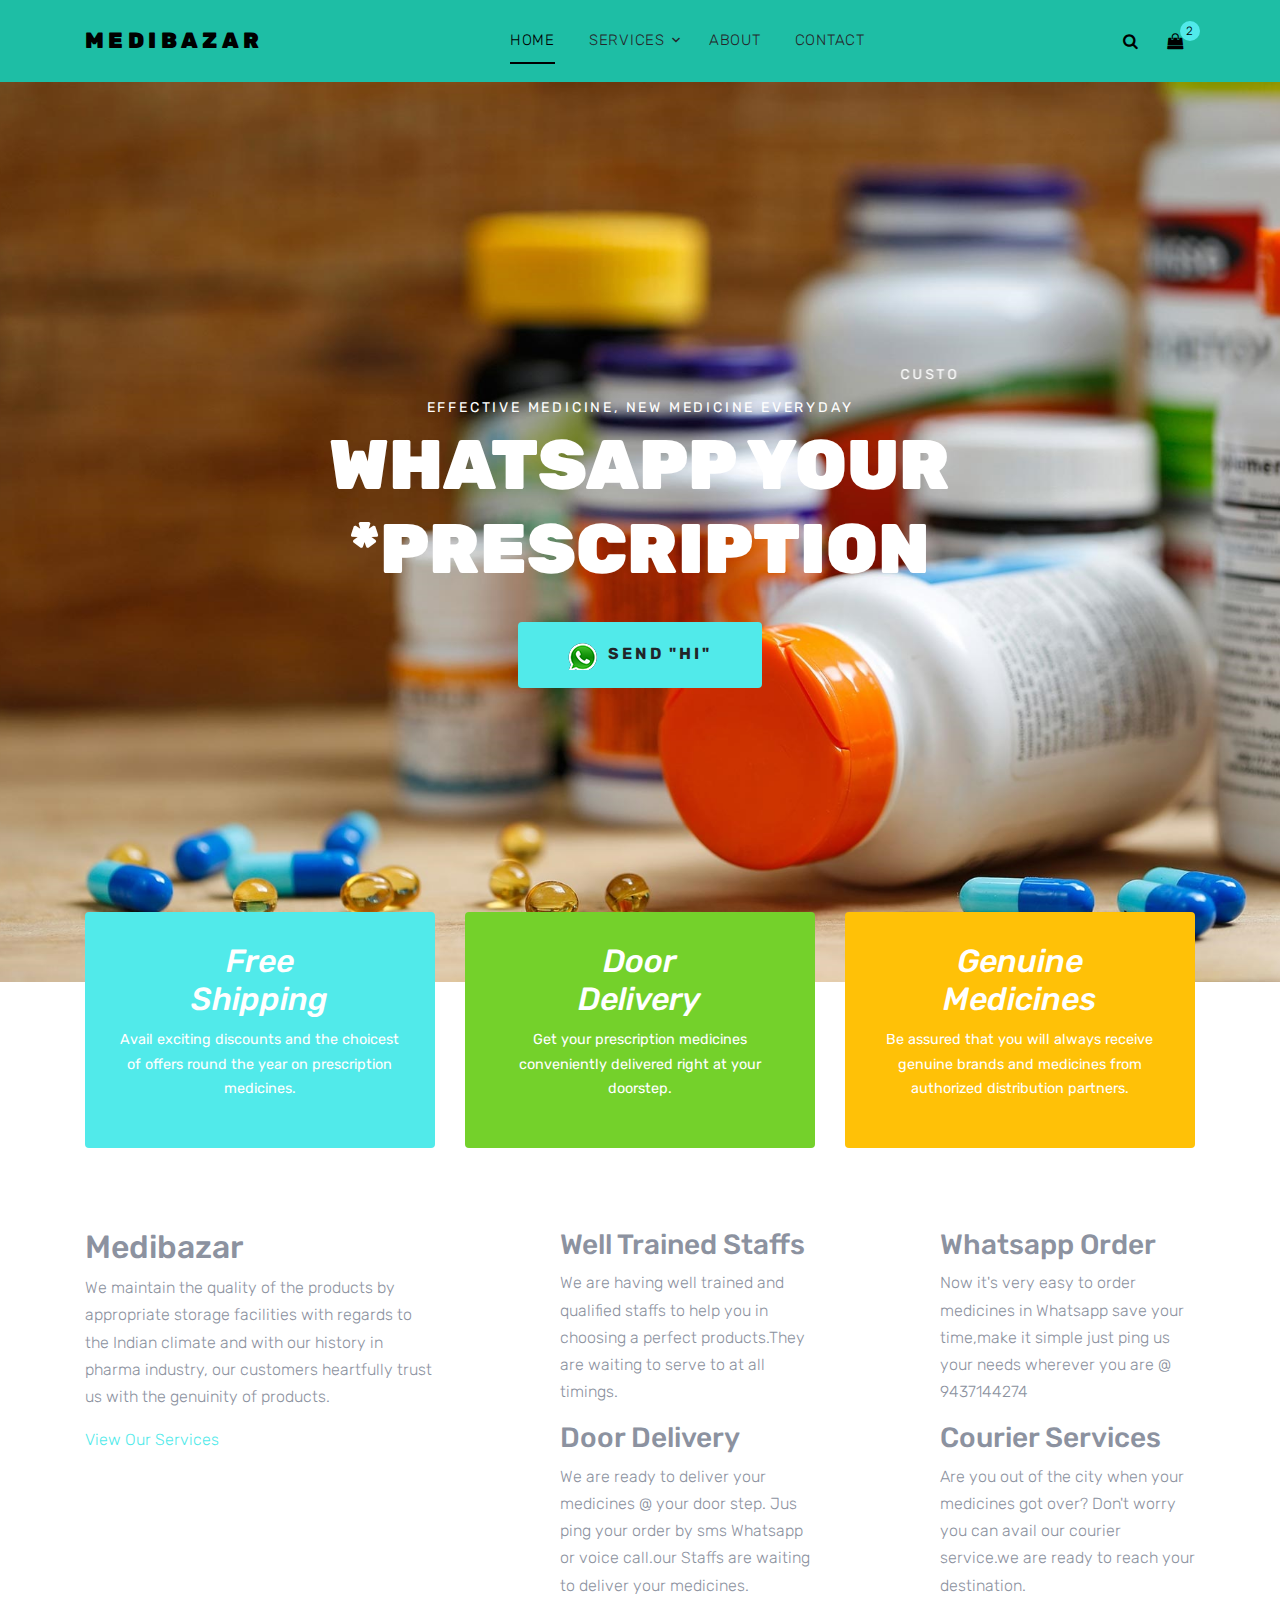
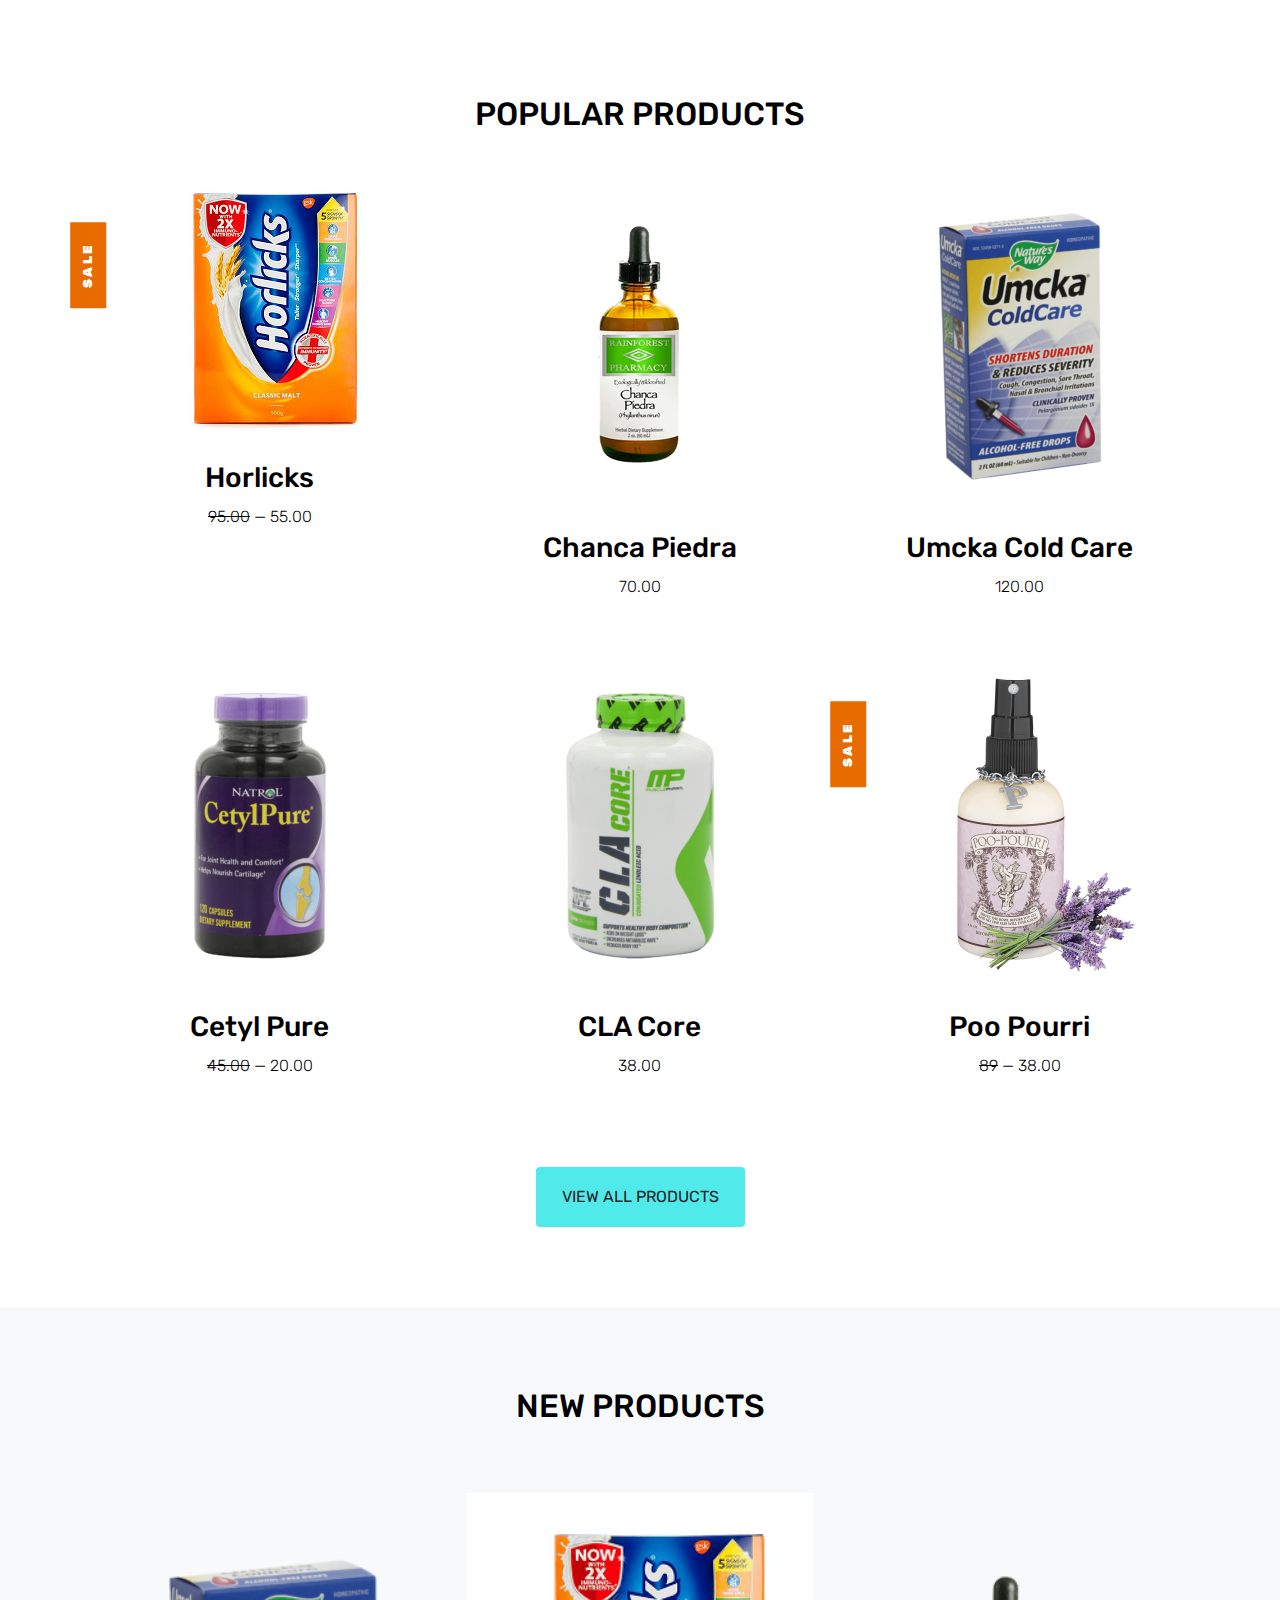
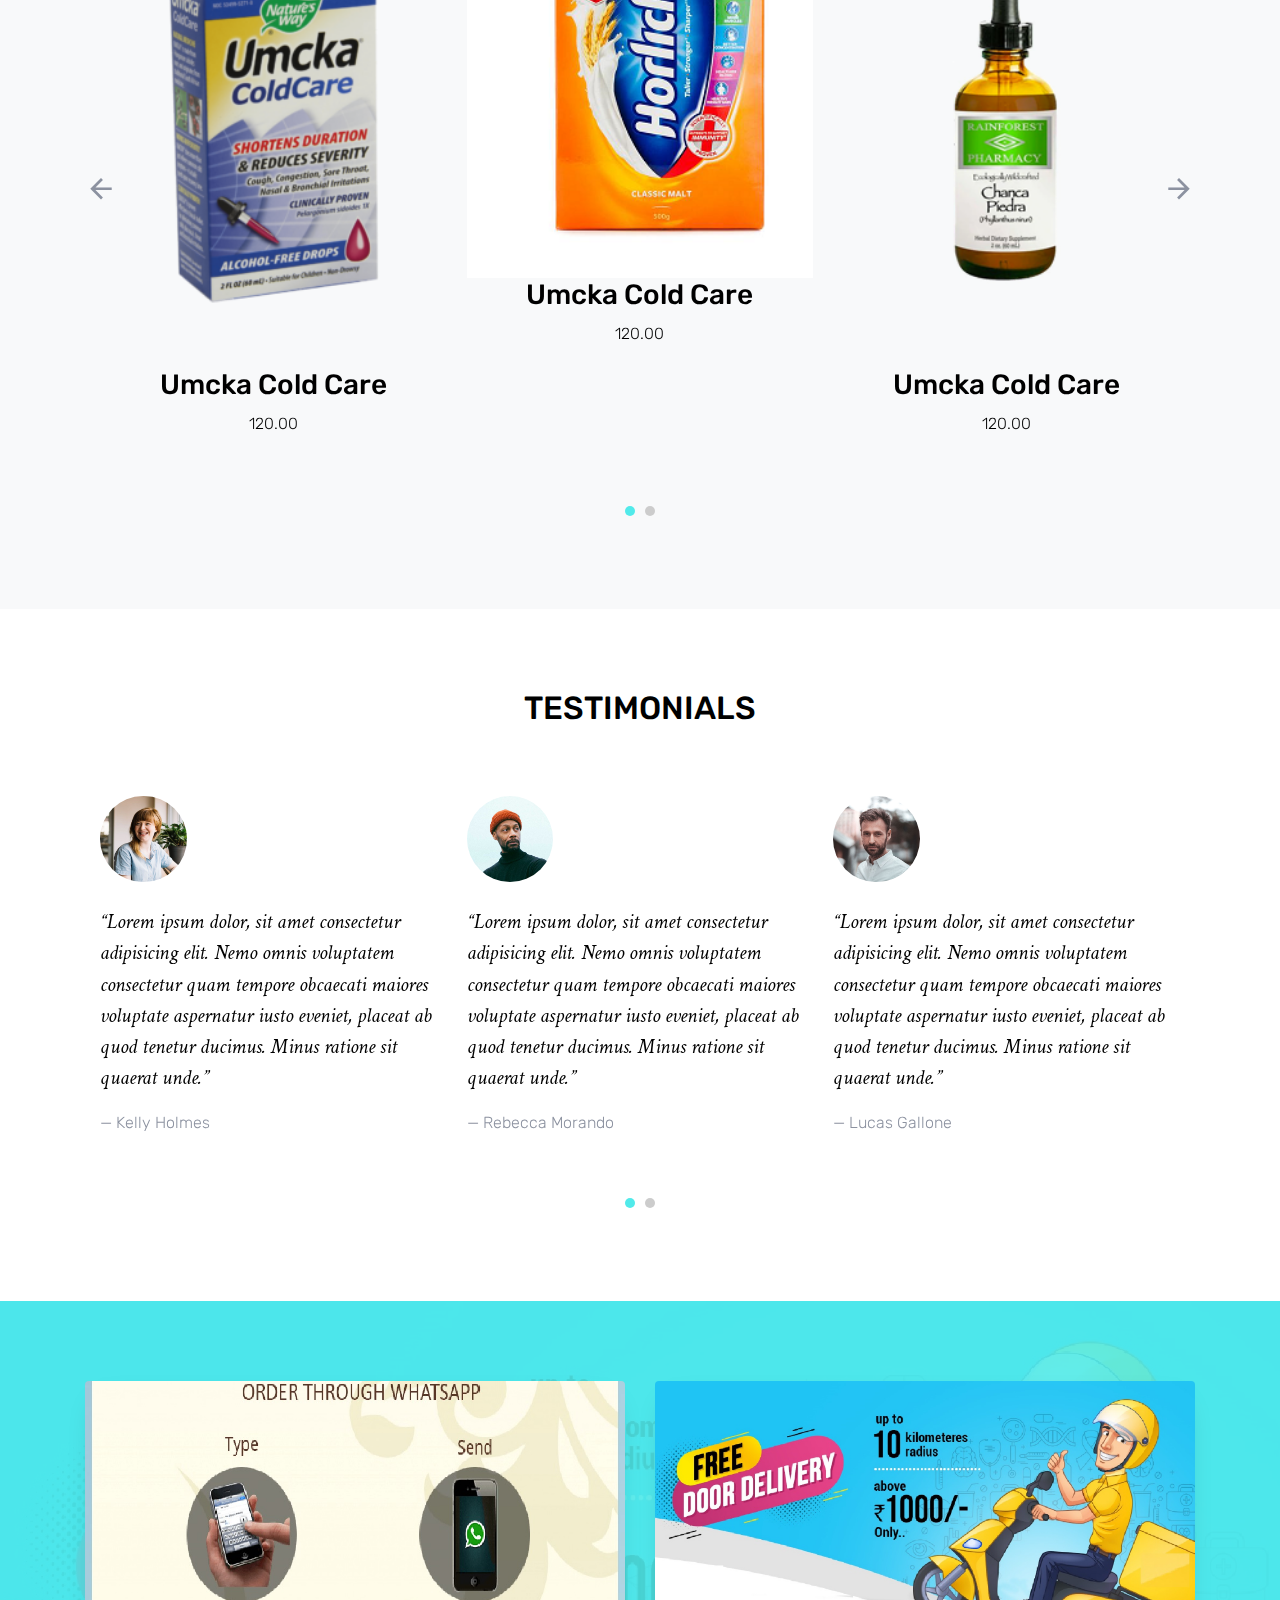
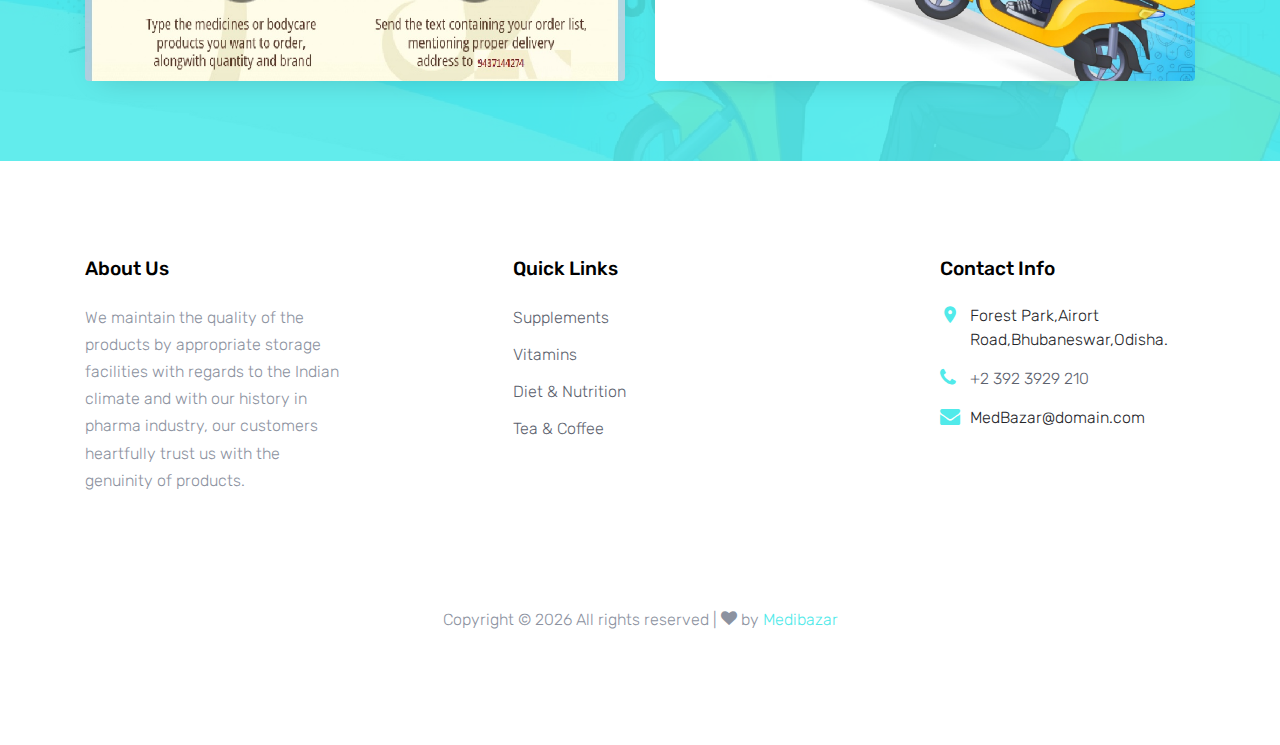
==== commit fe419e36: "some extra updates" ====
--- a/index.html
+++ b/index.html
@@ -2,7 +2,7 @@
 <html lang="en">
 
 <head>
-  <title>MediBazar.Com Online Pharmacy|Fast Delivery.</title>
+  <title>Medibazar.Com Online Pharmacy|Fast Delivery.</title>
   <meta charset="utf-8">
   <meta name="viewport" content="width=device-width, initial-scale=1, shrink-to-fit=no">
 
@@ -23,6 +23,19 @@
 </head>
 
 <body>
+<!-- <div class="header-top clearfix" style="background-color:#006374;"> -->
+        <!-- <div class="container"> -->
+            <!-- <div class="row"> -->
+                <!-- <div class="col-lg-5 col-md-5 "> -->
+                                            <!-- <p>Welcome to Medibazar</p> -->
+                                        <!-- </div> -->
+                                    <!-- <div class="col-lg-7 col-md-7  text-right"> -->
+                                                <!-- <p> -->
+                            <!-- Opening Hours : <span>Monday to Sunday - 7.00 AM TO 9.00 PM (Due to COVID-19 )</span>                        </p> -->
+                    <!-- </div> -->
+                            <!-- </div> -->
+        <!-- </div> -->
+    <!-- </div> -->
 
   <div class="site-wrap">
 
@@ -49,7 +62,7 @@
             <nav class="site-navigation text-right text-md-center" role="navigation">
               <ul class="site-menu js-clone-nav d-none d-lg-block">
                 <li class="active"><a href="index.html">Home</a></li>
-                <li><a href="shop.html">Store</a></li>
+                <!-- <li><a href="shop.html">Store</a></li> -->
                 <li class="has-children">
                   <a href="#">Services</a>
                   <ul class="dropdown">
@@ -69,13 +82,13 @@
                   </ul>
                 </li>
                 <li><a href="about.html">About</a></li>
-                <li><a href="contact.html">Contact</a></li>
+                <li><a href="https://wa.me/919437144274?text=Hi">Contact</a></li>
               </ul>
             </nav>
           </div>
           <div class="icons">
             <a href="#" class="icons-btn d-inline-block js-search-open"><span class="icon-search"></span></a>
-            <a href="cart.html" class="icons-btn d-inline-block bag">
+            <a href="https://wa.me/919437144274?text=Hi" class="icons-btn d-inline-block bag">
               <span class="icon-shopping-bag"></span>
               <span class="number">2</span>
             </a>
@@ -85,6 +98,9 @@
         </div>
       </div>
     </div>
+	
+	
+
 
     <div class="site-blocks-cover" style="background-image: url('images/hero_1.jpg');">
       <div class="container">
@@ -95,8 +111,8 @@
               <h2 class="sub-title">Effective Medicine, New Medicine Everyday</h2>
               <h1>WhatsApp Your *Prescription</h1>
               <h2>
-                <a target="_blank" href="https://wa.me/919437144274?text=Hi"" class="btn btn-primary px-5 py-3"><img src="images/whatsapp.png" alt="Image"><b>Click<br>Send "Hi"</b></a>
-				<!--<a target="_blank" href="https://wa.me/919692627257?text=Hi" class="ext" title=" +91-9013353535WhatsApp  (External Site that opens in a new window)"> +91-9013353535<br>WhatsApp<span class="ext"></span></a> -->
+                <a target="_blank" href="https://wa.me/919437144274?text=Hi"" class="btn btn-primary px-5 py-3"><img src="images/whatsapp.png" alt="Image"><b>Send "Hi"</b></a>
+				
               </h2>
             </div>
           </div>
@@ -144,6 +160,75 @@
         </div>
       </div>
     </div>
+	<div class="home-features clearfix">
+    <div class="container">
+        <div class="row">
+            <div class="col-lg-4 col-md-4 col-sm-12 ">
+                <div class="features-intro clearfix">
+                    <h2><span>Medibazar</span></h2>
+
+                    <p>We maintain the quality of the products by appropriate storage facilities with regards to the Indian climate and with our history in pharma industry, our customers heartfully trust us with the genuinity of products.</p>
+                    <a class="read-more" href="services/index.html">View Our Services</a>                </div>
+            </div>
+            <div class="col-lg-8 col-md-8 col-sm-12 ">
+                <div class="row">
+
+                    <div class="col-lg-6 col-md-6 col-sm-6 single-feature">
+                        <div class="row">
+                            <div class="col-lg-3 col-md-3 col-sm-3 icon-wrapper">
+                                <i class="fa fa-users"></i>                            </div>
+                            <div class="col-lg-9 col-md-9 col-sm-9">
+                                <h3>
+                                    Well Trained Staffs                                </h3>
+                                <p>We are having well trained and qualified staffs to help you in choosing a perfect products.They are waiting to serve to at all timings.</p>
+                            </div>
+                        </div>
+                    </div>
+
+                    <div class="col-lg-6 col-md-6 col-sm-6 single-feature">
+                        <div class="row">
+                            <div class="col-lg-3 col-md-3 col-sm-3 icon-wrapper">
+                                <i class="fa fa-whatsapp"></i>                            </div>
+                            <div class="col-lg-9 col-md-9 col-sm-9">
+                                <h3>
+                                    Whatsapp Order                                </h3>
+                                <p>Now it's very easy to order medicines in Whatsapp save your time,make it simple just ping us your needs wherever you are @ 9437144274</p>
+                            </div>
+                        </div>
+                    </div>
+                    <div class="visible-lg clearfix"></div>
+                    <div class="visible-md clearfix"></div>
+                    <div class="visible-sm clearfix"></div>
+                    <div class="col-lg-6 col-md-6 col-sm-6 single-feature">
+                        <div class="row">
+                            <div class="col-lg-3 col-md-3 col-sm-3 icon-wrapper">
+                                <i class="fa fa-cart-plus"></i>                            </div>
+                            <div class="col-lg-9 col-md-9 col-sm-9">
+                                <h3>
+                                    Door Delivery                                </h3>
+                                <p>We are ready to deliver your medicines @ your door step. Jus ping your order by sms Whatsapp or voice call.our Staffs are waiting to deliver your medicines.</p>
+                            </div>
+                        </div>
+                    </div>
+
+                    <div class="col-lg-6 col-md-6 col-sm-6 single-feature">
+                        <div class="row">
+                            <div class="col-lg-3 col-md-3 col-sm-3 icon-wrapper">
+                                <i class="fa fa-ambulance"></i>                            </div>
+                            <div class="col-lg-9 col-md-9 col-sm-9">
+                                <h3>
+                                    Courier Services                                </h3>
+                                <p>Are you out of the city when your medicines got over? Don't worry you can avail our courier service.we are ready to reach your destination.</p>
+                            </div>
+                        </div>
+                    </div>
+
+                </div>
+            </div>
+        </div>
+    </div>
+</div>
+
 
     <div class="site-section">
       <div class="container">
@@ -158,35 +243,35 @@
             <span class="tag">Sale</span>
             <a href="shop-single.html"> <img src="images/product_01.png" alt="Image"></a>
             <h3 class="text-dark"><a href="shop-single.html">Horlicks</a></h3>
-            <p class="price"><del>95.00</del> &mdash; $55.00</p>
+            <p class="price"><del>95.00</del> &mdash; 55.00</p>
           </div>
           <div class="col-sm-6 col-lg-4 text-center item mb-4">
             <a href="shop-single.html"> <img src="images/product_02.png" alt="Image"></a>
             <h3 class="text-dark"><a href="shop-single.html">Chanca Piedra</a></h3>
-            <p class="price">Rs.70.00</p>
+            <p class="price">70.00</p>
           </div>
           <div class="col-sm-6 col-lg-4 text-center item mb-4">
             <a href="shop-single.html"> <img src="images/product_03.png" alt="Image"></a>
             <h3 class="text-dark"><a href="shop-single.html">Umcka Cold Care</a></h3>
-            <p class="price">$120.00</p>
+            <p class="price">120.00</p>
           </div>
 
           <div class="col-sm-6 col-lg-4 text-center item mb-4">
 
             <a href="shop-single.html"> <img src="images/product_04.png" alt="Image"></a>
             <h3 class="text-dark"><a href="shop-single.html">Cetyl Pure</a></h3>
-            <p class="price"><del>45.00</del> &mdash; $20.00</p>
+            <p class="price"><del>45.00</del> &mdash; 20.00</p>
           </div>
           <div class="col-sm-6 col-lg-4 text-center item mb-4">
             <a href="shop-single.html"> <img src="images/product_05.png" alt="Image"></a>
             <h3 class="text-dark"><a href="shop-single.html">CLA Core</a></h3>
-            <p class="price">$38.00</p>
+            <p class="price">38.00</p>
           </div>
           <div class="col-sm-6 col-lg-4 text-center item mb-4">
             <span class="tag">Sale</span>
             <a href="shop-single.html"> <img src="images/product_06.png" alt="Image"></a>
             <h3 class="text-dark"><a href="shop-single.html">Poo Pourri</a></h3>
-            <p class="price"><del>$89</del> &mdash; $38.00</p>
+            <p class="price"><del>89</del> &mdash; 38.00</p>
           </div>
         </div>
         <div class="row mt-5">
@@ -212,25 +297,25 @@
               <div class="text-center item mb-4">
                 <a href="shop-single.html"> <img src="images/product_03.png" alt="Image"></a>
                 <h3 class="text-dark"><a href="shop-single.html">Umcka Cold Care</a></h3>
-                <p class="price">$120.00</p>
+                <p class="price">120.00</p>
               </div>
 
               <div class="text-center item mb-4">
                 <a href="shop-single.html"> <img src="images/product_01.png" alt="Image"></a>
                 <h3 class="text-dark"><a href="shop-single.html">Umcka Cold Care</a></h3>
-                <p class="price">$120.00</p>
+                <p class="price">120.00</p>
               </div>
 
               <div class="text-center item mb-4">
                 <a href="shop-single.html"> <img src="images/product_02.png" alt="Image"></a>
                 <h3 class="text-dark"><a href="shop-single.html">Umcka Cold Care</a></h3>
-                <p class="price">$120.00</p>
+                <p class="price">120.00</p>
               </div>
 
               <div class="text-center item mb-4">
                 <a href="shop-single.html"> <img src="images/product_04.png" alt="Image"></a>
                 <h3 class="text-dark"><a href="shop-single.html">Umcka Cold Care</a></h3>
-                <p class="price">$120.00</p>
+                <p class="price">120.00</p>
               </div>
 
             </div>
@@ -304,18 +389,16 @@
           <div class="col-lg-6 mb-5 mb-lg-0">
             <a href="#" class="banner-1 h-100 d-flex" style="background-image: url('images/bg_1.jpg');">
               <div class="banner-1-inner align-self-center">
-                <h2>Pharma Products</h2>
-                <p>Lorem, ipsum dolor sit amet consectetur adipisicing elit. Molestiae ex ad minus rem odio voluptatem.
-                </p>
+                <!-- <h2>Pharma Products</h2> -->
+                <!-- <p>Lorem, ipsum dolor sit amet consectetur adipisicing elit. Molestiae ex ad minus rem odio voluptatem. -->
+                <!-- </p> -->
               </div>
             </a>
           </div>
           <div class="col-lg-6 mb-5 mb-lg-0">
             <a href="#" class="banner-1 h-100 d-flex" style="background-image: url('images/bg_2.jpg');">
               <div class="banner-1-inner ml-auto  align-self-center">
-                <h2>Rated by Experts</h2>
-                <p>Lorem, ipsum dolor sit amet consectetur adipisicing elit. Molestiae ex ad minus rem odio voluptatem.
-                </p>
+               
               </div>
             </a>
           </div>
@@ -331,8 +414,8 @@
 
             <div class="block-7">
               <h3 class="footer-heading mb-4">About Us</h3>
-              <p>Lorem ipsum dolor sit amet, consectetur adipisicing elit. Eius quae reiciendis distinctio voluptates
-                sed dolorum excepturi iure eaque, aut unde.</p>
+              <p>We maintain the quality of the products by appropriate storage facilities with
+			  regards to the Indian climate and with our history in pharma industry, our customers heartfully trust us with the genuinity of products.</p>
             </div>
 
           </div>
@@ -366,7 +449,7 @@
               Copyright &copy; 
               <script>document.write(new Date().getFullYear());</script> All rights reserved | 
 			  <i class="icon-heart" aria-hidden="true"></i> by <a href="/" target="_blank"
-                class="text-primary">Shiv</a>
+                class="text-primary">Medibazar</a>
               
             </p>
           </div>
